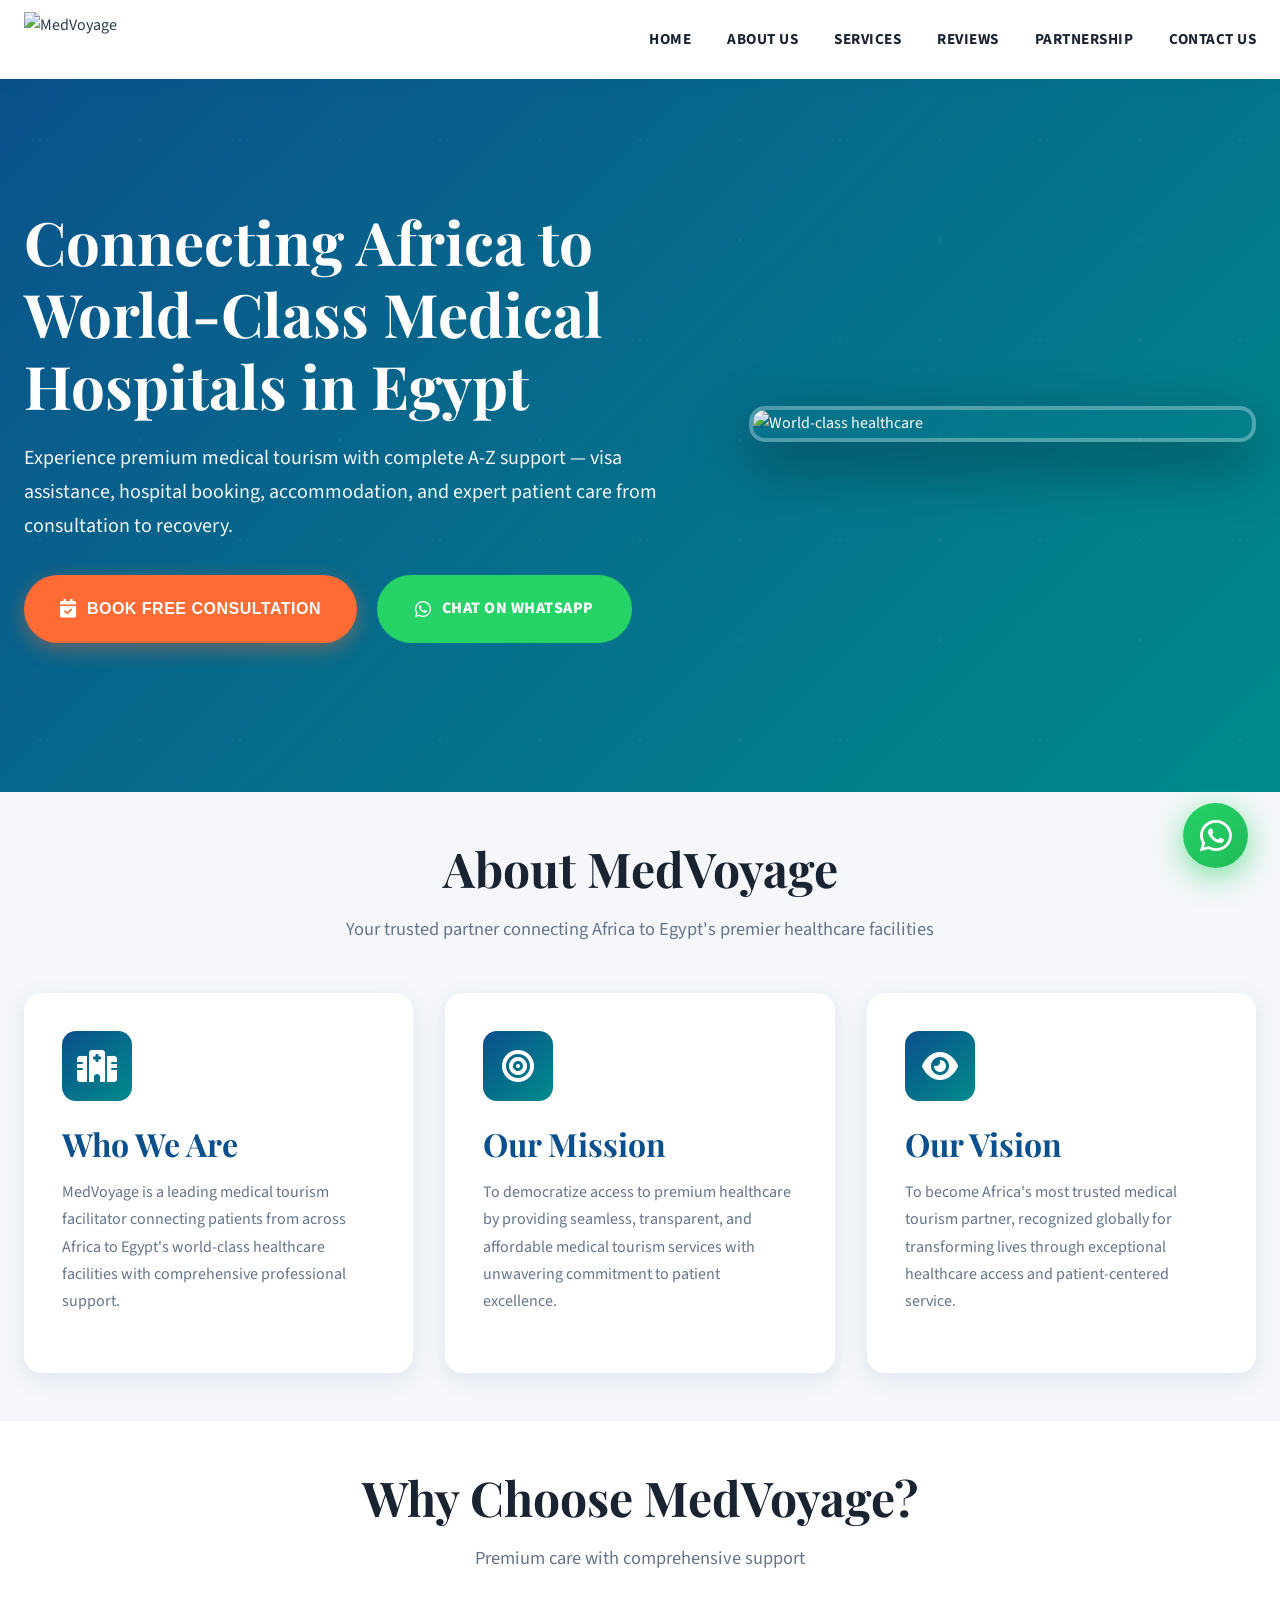
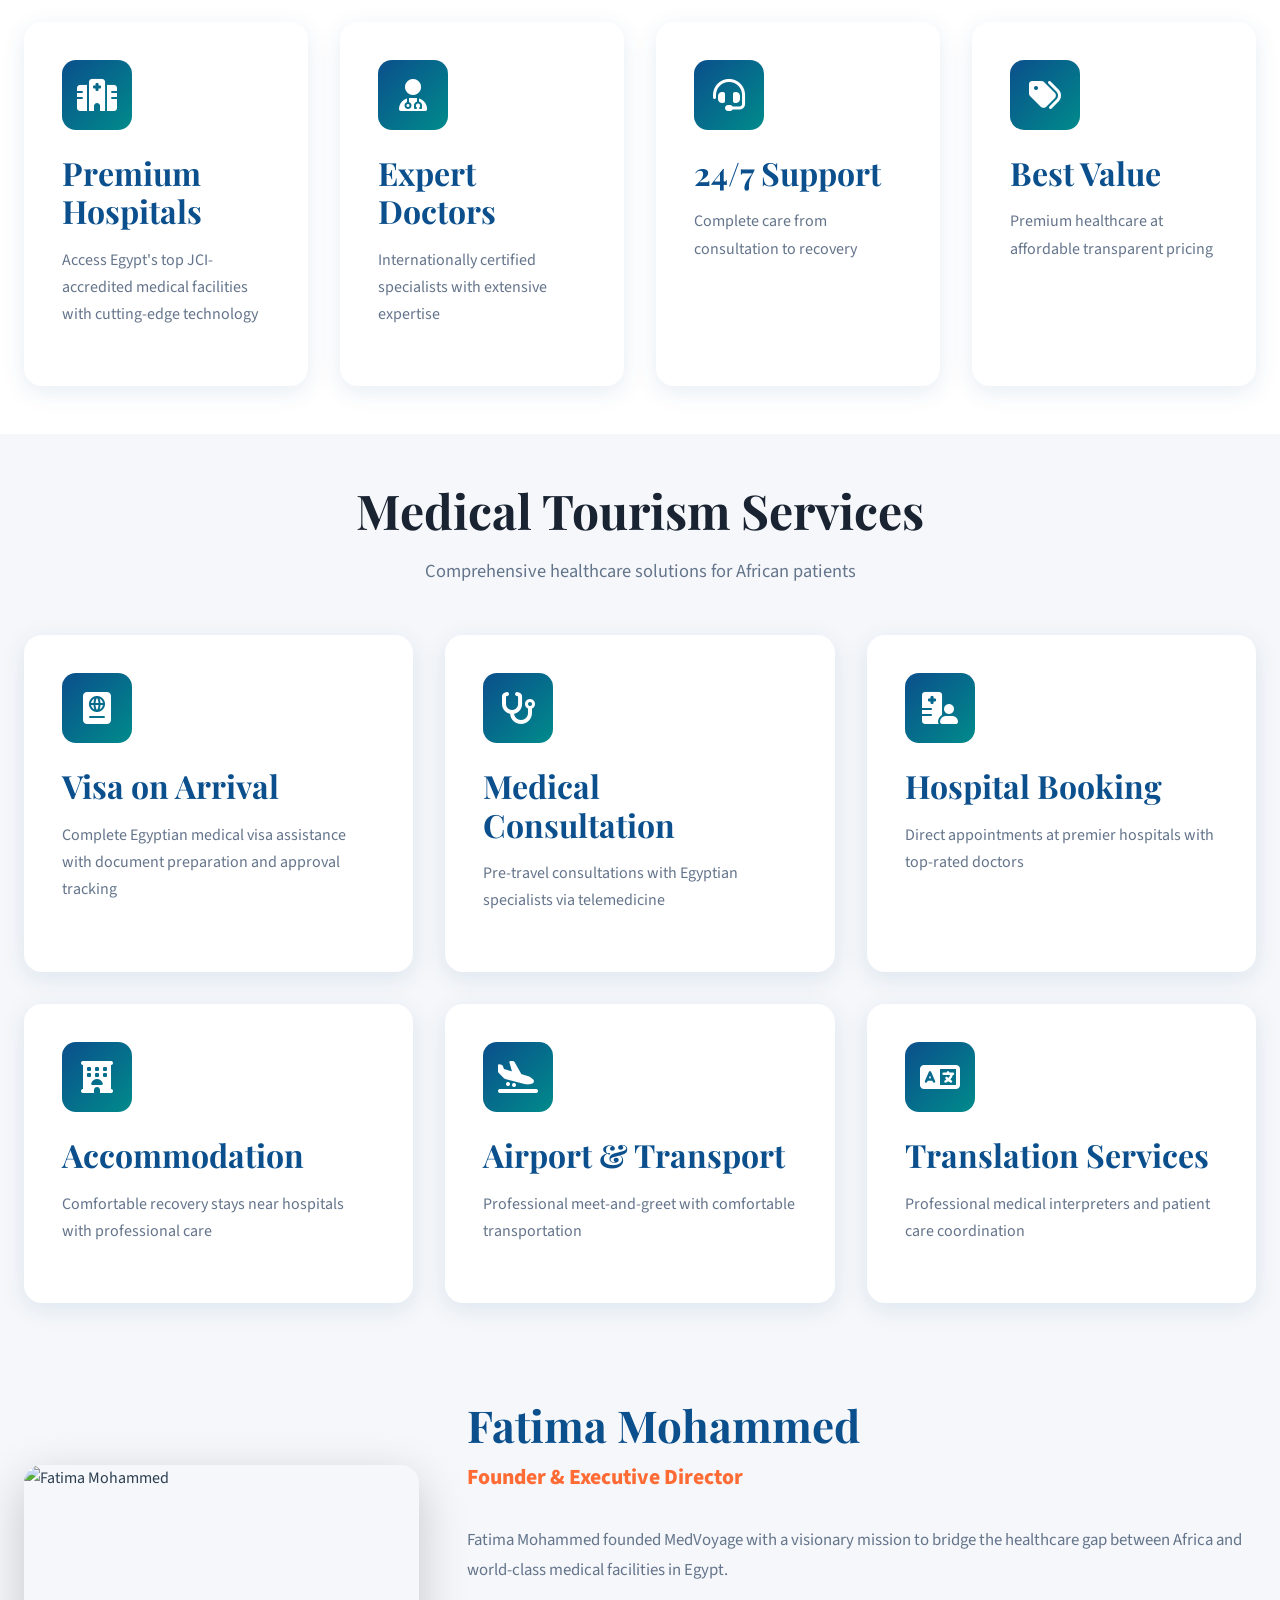
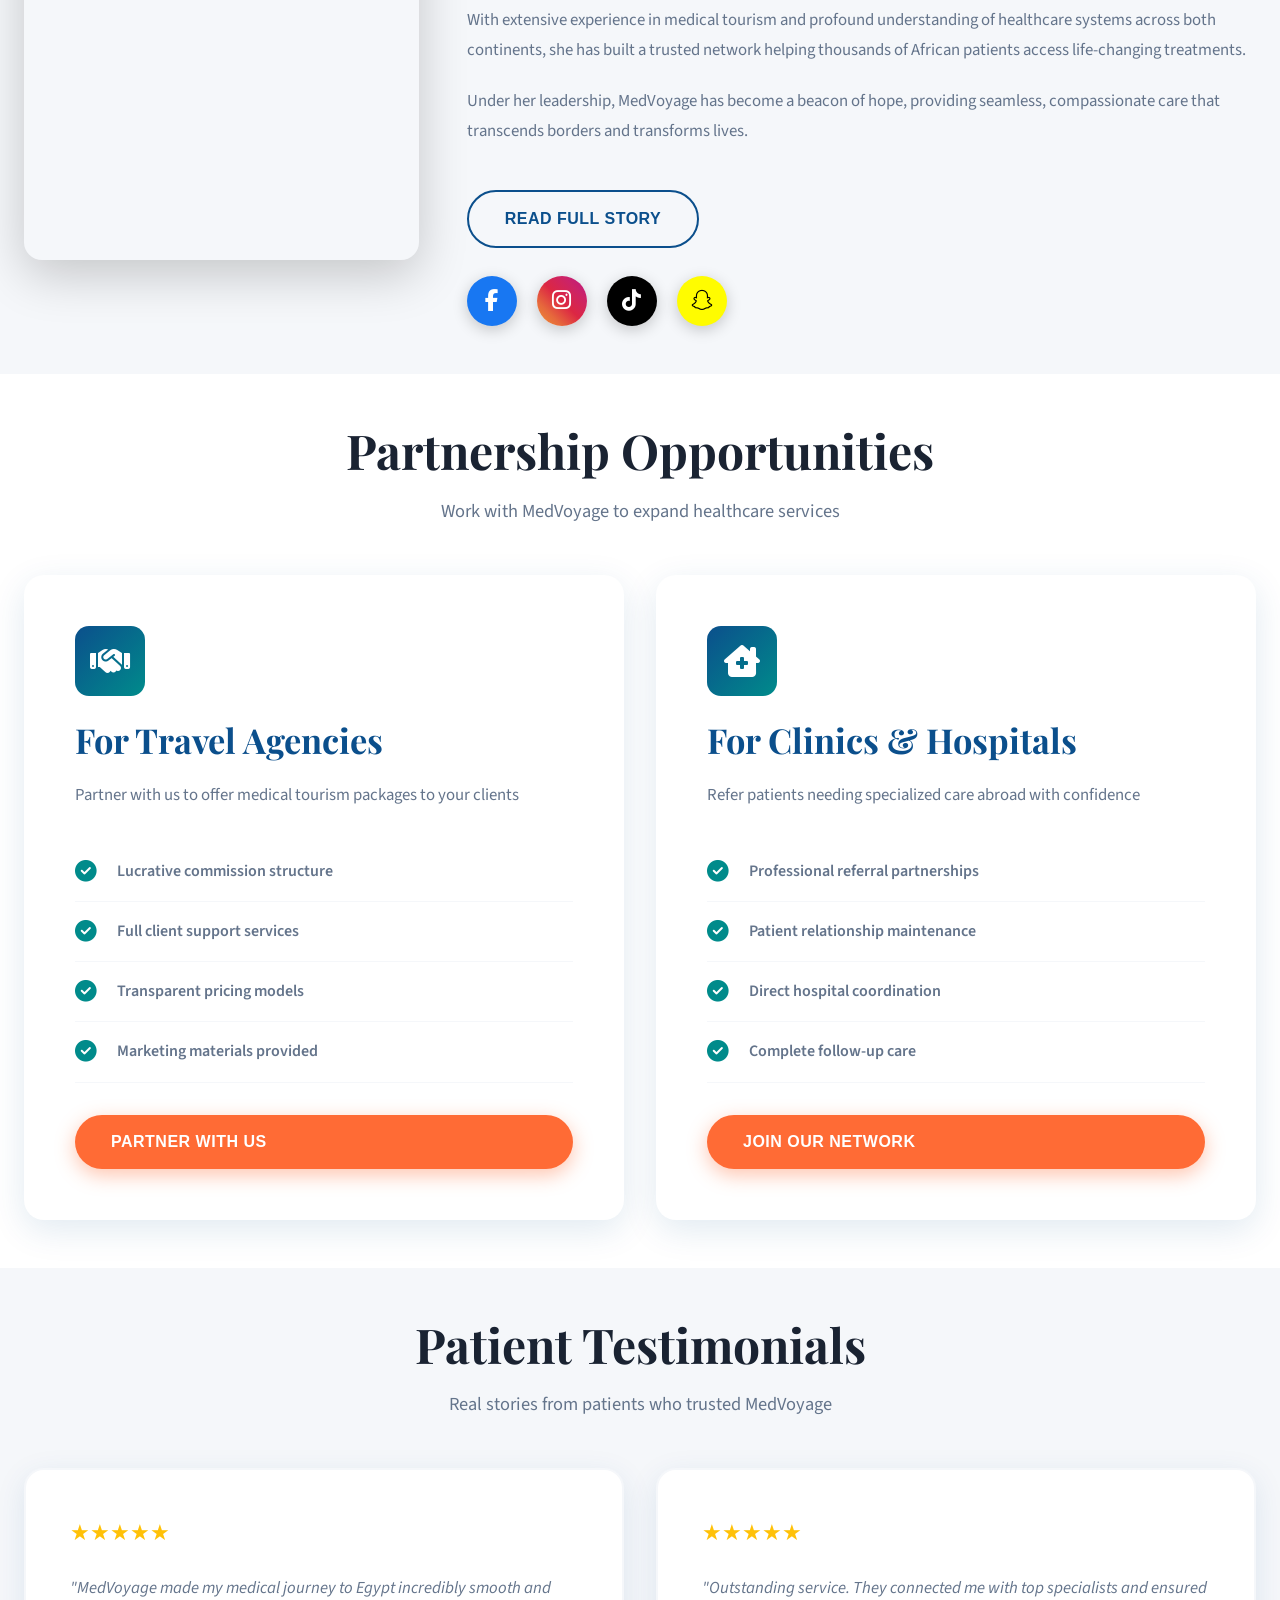
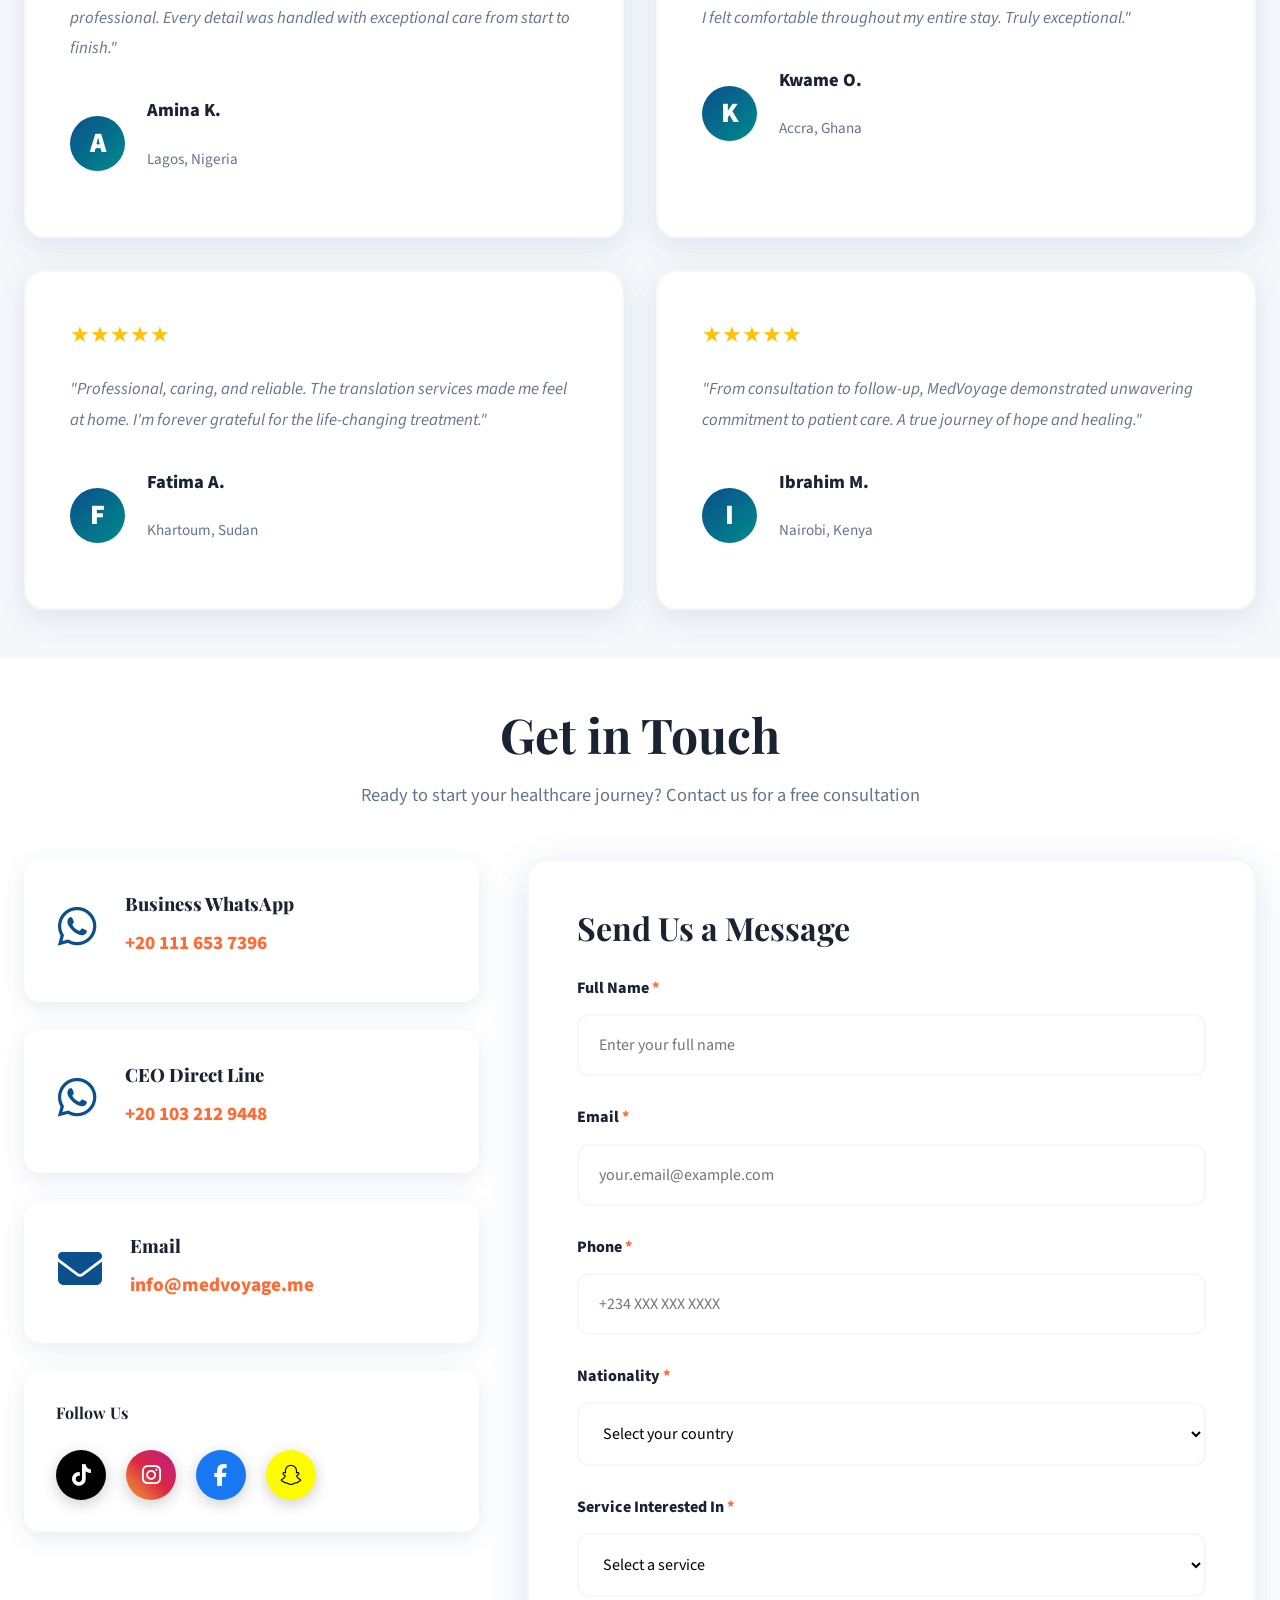
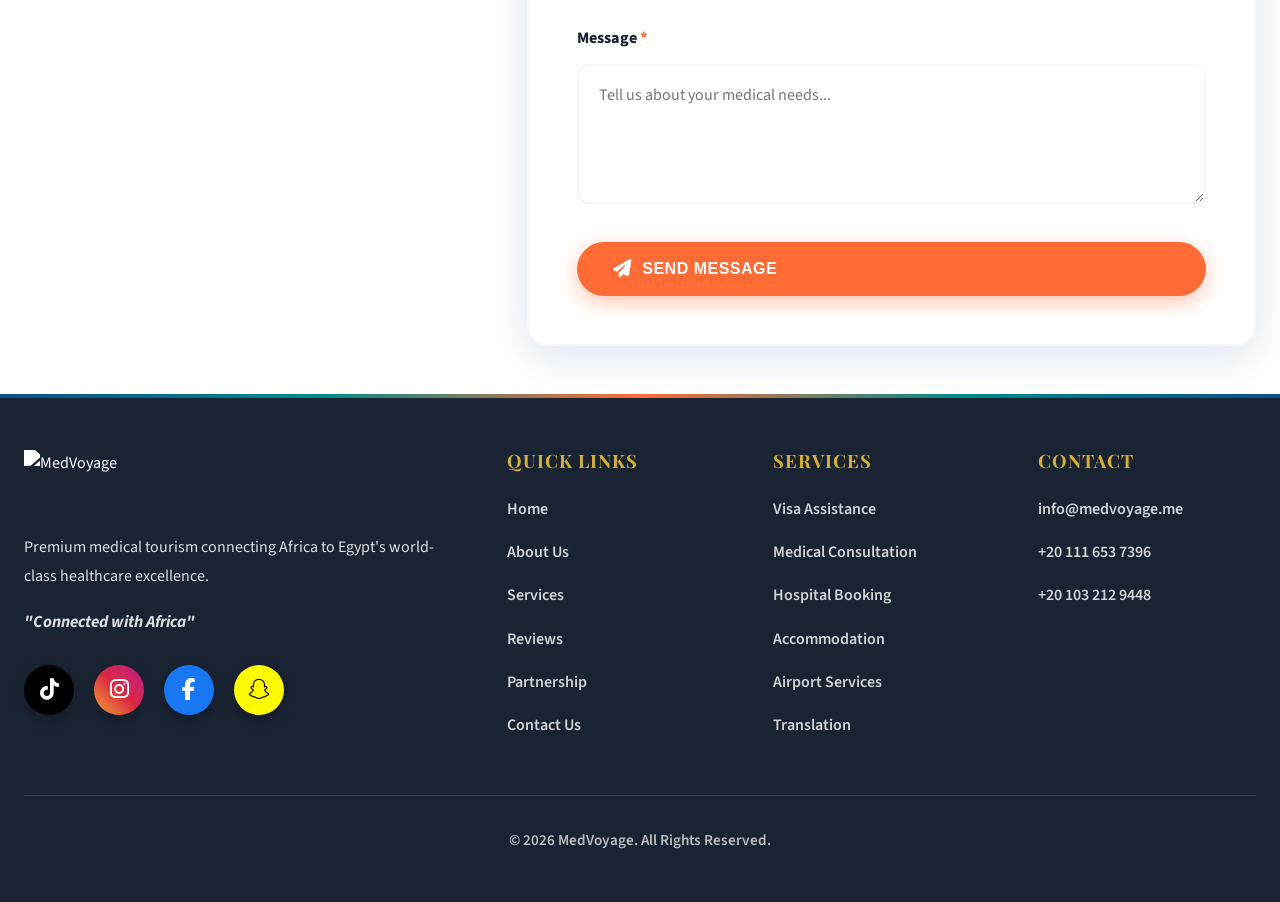
==== index.html @ f75a4139 "Add files via upload" ====
<!DOCTYPE html>
<html lang="en">
<head>
<meta charset="UTF-8">
<meta name="viewport" content="width=device-width, initial-scale=1.0">
<meta name="description" content="MedVoyage - Premium medical tourism connecting Africa to Egypt's world-class hospitals. Complete healthcare solutions.">
<title>MedVoyage - Medical Tourism | Africa to Egypt Healthcare</title>
<link rel="icon" href="images/logo.svg">
<link href="https://fonts.googleapis.com/css2?family=Playfair+Display:wght@700;900&family=Source+Sans+Pro:wght@400;600;700;800&display=swap" rel="stylesheet">
<link rel="stylesheet" href="https://cdnjs.cloudflare.com/ajax/libs/font-awesome/6.5.1/css/all.min.css">
<style>
*{margin:0;padding:0;box-sizing:border-box}
html{scroll-behavior:smooth;font-size:16px;-webkit-font-smoothing:antialiased}
body{font-family:'Source Sans Pro',sans-serif;color:#2C3E50;line-height:1.7;overflow-x:hidden;max-width:100vw}
img{max-width:100%;height:auto;display:block}
a{text-decoration:none;color:inherit}
:root{--blue:#0B4F8C;--teal:#008B8B;--orange:#FF6B35;--dark:#1A2332;--light:#F5F7FA;--white:#FFF;--gold:#D4AF37}
.container{width:100%;max-width:1280px;margin:0 auto;padding:0 1.5rem}
section{padding:3rem 0}
@media(max-width:767px){section{padding:2rem 0}}
h1,h2,h3,h4{font-family:'Playfair Display',serif;font-weight:700;line-height:1.2;color:var(--dark)}
h1{font-size:clamp(2rem,5vw,3.75rem);margin-bottom:1.25rem}
h2{font-size:clamp(1.75rem,4vw,3rem);margin-bottom:1rem}
h3{font-size:clamp(1.35rem,3vw,2rem);margin-bottom:0.875rem}
p{margin-bottom:1.25rem}

.header{position:fixed;top:0;left:0;right:0;background:#FFF;box-shadow:0 2px 15px rgba(11,79,140,0.1);z-index:1000;padding:0.75rem 0}
.nav{display:flex;align-items:center;justify-content:space-between}
.logo-img{height:55px;width:auto;object-fit:contain}
@media(max-width:767px){.logo-img{height:45px}}
.nav-menu{display:none;list-style:none;gap:2.25rem}
@media(min-width:1024px){.nav-menu{display:flex}}
.nav-link{font-weight:700;font-size:0.95rem;color:var(--dark);transition:color 0.3s;cursor:pointer;text-transform:uppercase;letter-spacing:0.5px}
.nav-link:hover{color:var(--blue)}
.menu-toggle{display:block;background:none;border:none;cursor:pointer;padding:0.5rem}
@media(min-width:1024px){.menu-toggle{display:none}}
.menu-toggle span{display:block;width:26px;height:2px;background:var(--dark);margin:5px 0;transition:0.3s}
.menu-toggle.active span:nth-child(1){transform:rotate(45deg) translateY(8px)}
.menu-toggle.active span:nth-child(2){opacity:0}
.menu-toggle.active span:nth-child(3){transform:rotate(-45deg) translateY(-8px)}
.mobile-nav{position:fixed;top:65px;left:0;right:0;background:#FFF;box-shadow:0 8px 30px rgba(0,0,0,0.15);max-height:0;overflow:hidden;transition:max-height 0.4s}
.mobile-nav.active{max-height:500px}
.mobile-nav-links{list-style:none;padding:1.5rem}
.mobile-nav-links li{border-bottom:1px solid var(--light);padding:1.25rem 0}
.mobile-nav-links a{display:block;font-weight:700;font-size:1rem;cursor:pointer;text-transform:uppercase;letter-spacing:0.5px}
@media(min-width:1024px){.mobile-nav{display:none}}

.hero{padding:6.5rem 0 3rem;background:linear-gradient(135deg,var(--blue) 0%,var(--teal) 100%);color:#FFF;position:relative;min-height:88vh;display:flex;align-items:center}
.hero::before{content:'';position:absolute;inset:0;background:url('data:image/svg+xml,<svg width="100" height="100" xmlns="http://www.w3.org/2000/svg"><defs><pattern id="g" width="80" height="80" patternUnits="userSpaceOnUse"><circle cx="40" cy="40" r="1.5" fill="rgba(255,255,255,0.1)"/></pattern></defs><rect width="100" height="100" fill="url(%23g)"/></svg>');opacity:0.4;z-index:1}
.hero-content{position:relative;z-index:2;display:grid;grid-template-columns:1fr;gap:2.5rem;align-items:center}
@media(min-width:1024px){.hero-content{grid-template-columns:1.15fr 0.85fr}}
.hero h1{color:#FFF}
.hero-desc{font-size:1.25rem;margin-bottom:2rem;opacity:0.95;line-height:1.7}
.hero-btns{display:flex;flex-wrap:wrap;gap:1.25rem}
.hero-img{border-radius:16px;overflow:hidden;box-shadow:0 20px 60px rgba(0,0,0,0.4);border:4px solid rgba(255,255,255,0.3)}
.hero-img img{width:100%;height:auto;object-fit:cover;max-height:520px}

.btn{display:inline-flex;align-items:center;gap:0.65rem;padding:1.125rem 2.25rem;font-weight:800;font-size:1rem;border-radius:50px;cursor:pointer;transition:all 0.3s;border:none;text-align:center;text-transform:uppercase;letter-spacing:0.5px}
.btn i{font-size:1.15rem}
.btn-primary{background:var(--orange);color:#FFF;box-shadow:0 6px 20px rgba(255,107,53,0.4)}
.btn-primary:hover{transform:translateY(-3px);box-shadow:0 10px 30px rgba(255,107,53,0.5)}
.btn-secondary{background:rgba(255,255,255,0.25);color:#FFF;border:2px solid rgba(255,255,255,0.8);backdrop-filter:blur(10px)}
.btn-secondary:hover{background:#FFF;color:var(--blue)}
.btn-outline{background:transparent;color:var(--blue);border:2px solid var(--blue)}
.btn-outline:hover{background:var(--blue);color:#FFF}
.btn-whatsapp{background:#25D366;color:#FFF;border:2px solid #25D366}
.btn-whatsapp:hover{background:#20BA5A;transform:translateY(-3px)}

.card{background:#FFF;padding:2.25rem;border-radius:18px;box-shadow:0 6px 25px rgba(11,79,140,0.1);transition:all 0.35s;cursor:pointer;height:100%;border:2px solid transparent}
.card:hover{transform:translateY(-6px);box-shadow:0 15px 45px rgba(11,79,140,0.18);border-color:var(--teal)}
.card-icon{width:70px;height:70px;background:linear-gradient(135deg,var(--blue),var(--teal));color:#FFF;border-radius:14px;display:flex;align-items:center;justify-content:center;font-size:2rem;margin-bottom:1.5rem}
.card h3{color:var(--blue);margin-bottom:1rem}
.card p{color:#64748B;font-size:1rem;line-height:1.7}

.grid{display:grid;gap:2rem}
.grid-2{grid-template-columns:1fr}
.grid-3{grid-template-columns:1fr}
.grid-4{grid-template-columns:1fr}
@media(min-width:640px){.grid-2{grid-template-columns:repeat(2,1fr)}}
@media(min-width:768px){.grid-3{grid-template-columns:repeat(2,1fr)}.grid-4{grid-template-columns:repeat(2,1fr)}}
@media(min-width:1024px){.grid-3{grid-template-columns:repeat(3,1fr)}.grid-4{grid-template-columns:repeat(4,1fr)}}

.section-light{background:var(--light)}
.text-center{text-align:center}
.section-header{text-align:center;margin-bottom:3rem}
.section-header h2{color:var(--dark)}
.section-header p{color:#64748B;font-size:1.15rem;max-width:700px;margin:0 auto}

.founder-section{background:var(--light)}
.founder-grid{display:grid;gap:3rem;align-items:center}
@media(min-width:1024px){.founder-grid{grid-template-columns:1fr 2fr}}
.founder-img-wrap{position:relative;border-radius:18px;overflow:hidden;box-shadow:0 15px 50px rgba(0,0,0,0.2)}
.founder-img-wrap::before{content:'';position:absolute;top:-10px;left:-10px;right:10px;bottom:10px;background:linear-gradient(135deg,var(--blue),var(--teal));border-radius:18px;z-index:-1}
.founder-img{width:100%;height:auto;object-fit:cover;aspect-ratio:1/1;max-width:480px;margin:0 auto;position:relative;z-index:1}
.founder-name{font-size:2.75rem;color:var(--blue);margin-bottom:0.5rem}
.founder-title{color:var(--orange);font-weight:800;font-size:1.35rem;margin-bottom:1.75rem}
.founder-bio{color:#64748B;line-height:1.8;font-size:1.05rem;margin-bottom:1.75rem}
.social-links{display:flex;gap:1.25rem;flex-wrap:wrap;margin-top:1.75rem}
.social-link{width:50px;height:50px;border-radius:50%;display:flex;align-items:center;justify-content:center;color:#FFF;font-size:1.35rem;transition:transform 0.3s;box-shadow:0 4px 15px rgba(0,0,0,0.2)}
.social-link:hover{transform:translateY(-5px)}
.social-facebook{background:#1877F2}
.social-instagram{background:linear-gradient(45deg,#F09433,#E6683C,#DC2743,#CC2366,#BC1888)}
.social-tiktok{background:#000}
.social-snapchat{background:#FFFC00;color:#000}

.partnership-card{background:#FFF;padding:3rem;border-radius:20px;box-shadow:0 10px 35px rgba(11,79,140,0.12);height:100%;border:3px solid transparent;transition:0.3s}
.partnership-card:hover{border-color:var(--teal)}
.partnership-card .card-icon{margin-bottom:1.5rem}
.partnership-card h3{color:var(--blue);font-size:2.15rem;margin-bottom:1.25rem}
.partnership-card p{color:#64748B;margin-bottom:2rem;font-size:1.05rem}
.partnership-card ul{list-style:none;margin:2rem 0}
.partnership-card li{padding:1rem 0;display:flex;align-items:center;gap:1.25rem;color:#64748B;font-weight:600;font-size:1rem;border-bottom:1px solid var(--light)}
.partnership-card li i{color:var(--teal);font-size:1.35rem;flex-shrink:0}

.testimonial-card{background:#FFF;padding:2.75rem;border-radius:20px;box-shadow:0 8px 30px rgba(11,79,140,0.1);height:100%;border:2px solid var(--light);transition:0.3s}
.testimonial-card:hover{border-color:var(--teal)}
.stars{color:#FFC107;font-size:1.4rem;margin-bottom:1.25rem}
.testimonial-text{color:#64748B;font-style:italic;line-height:1.8;margin-bottom:2rem;font-size:1.05rem}
.testimonial-author{display:flex;align-items:center;gap:1.35rem}
.author-avatar{width:55px;height:55px;background:linear-gradient(135deg,var(--blue),var(--teal));color:#FFF;border-radius:50%;display:flex;align-items:center;justify-content:center;font-size:1.75rem;font-weight:900;flex-shrink:0}
.author-name{font-weight:800;color:var(--dark);font-size:1.15rem}
.author-location{color:#64748B;font-size:0.95rem}

.contact-grid{display:grid;gap:3rem}
@media(min-width:1024px){.contact-grid{grid-template-columns:1fr 1.6fr}}
.contact-item{display:flex;gap:1.75rem;padding:2rem;background:#FFF;border-radius:16px;box-shadow:0 6px 25px rgba(11,79,140,0.1);margin-bottom:1.75rem;border:2px solid transparent;transition:0.3s}
.contact-item:hover{border-color:var(--teal)}
.contact-icon{font-size:2.75rem;color:var(--blue);flex-shrink:0}
.contact-details h4{font-weight:800;color:var(--dark);margin-bottom:0.75rem;font-size:1.15rem}
.contact-details a{color:var(--orange);font-weight:800;font-size:1.2rem;transition:color 0.3s}
.contact-details a:hover{color:var(--teal)}
.contact-form-card{background:#FFF;padding:3rem;border-radius:20px;box-shadow:0 10px 40px rgba(11,79,140,0.15);border:2px solid var(--light)}
.form-group{margin-bottom:1.75rem}
.form-label{display:block;font-weight:800;margin-bottom:0.75rem;color:var(--dark);font-size:1rem}
.form-label.required::after{content:' *';color:var(--orange)}
.form-input,.form-select,.form-textarea{width:100%;padding:1.125rem 1.25rem;border:2px solid var(--light);border-radius:12px;font-family:'Source Sans Pro',sans-serif;font-size:1rem;transition:border-color 0.3s;background:#FFF}
.form-input:focus,.form-select:focus,.form-textarea:focus{outline:none;border-color:var(--blue)}
.form-textarea{resize:vertical;min-height:140px}
.form-success{background:var(--teal);color:#FFF;padding:1.5rem;border-radius:12px;margin-bottom:1.75rem;display:none;font-weight:700;text-align:center;font-size:1.05rem}
.form-success.active{display:block;animation:slideDown 0.4s ease}
@keyframes slideDown{from{opacity:0;transform:translateY(-15px)}to{opacity:1;transform:translateY(0)}}

.footer{background:var(--dark);color:#FFF;padding:3.5rem 0 1.75rem;position:relative}
.footer::before{content:'';position:absolute;top:0;left:0;right:0;height:4px;background:linear-gradient(90deg,var(--blue),var(--teal),var(--orange),var(--teal),var(--blue))}
.footer-grid{display:grid;gap:3rem;margin-bottom:2.5rem}
@media(min-width:768px){.footer-grid{grid-template-columns:repeat(2,1fr)}}
@media(min-width:1024px){.footer-grid{grid-template-columns:2fr 1fr 1fr 1fr}}
.footer-logo{height:55px;margin-bottom:1.75rem;filter:brightness(0) invert(1)}
.footer-section p{color:rgba(255,255,255,0.85);margin-bottom:1rem;line-height:1.8}
.footer h4{color:var(--gold);margin-bottom:1.5rem;font-size:1.15rem;text-transform:uppercase;letter-spacing:1px}
.footer-links{list-style:none}
.footer-links li{margin-bottom:1rem}
.footer-links a{color:rgba(255,255,255,0.8);transition:color 0.3s;cursor:pointer;font-weight:600}
.footer-links a:hover{color:var(--gold);padding-left:6px}
.footer-tagline{color:var(--orange);font-style:italic;font-weight:700;font-size:1.05rem;margin-top:1rem}
.footer-bottom{border-top:1px solid rgba(255,255,255,0.15);padding-top:2rem;text-align:center;color:rgba(255,255,255,0.7);font-size:0.95rem;font-weight:600}

.whatsapp-float{position:fixed;bottom:2rem;right:2rem;width:65px;height:65px;background:linear-gradient(135deg,#25D366,#20BA5A);color:#FFF;border-radius:50%;display:flex;align-items:center;justify-content:center;font-size:2.25rem;box-shadow:0 8px 30px rgba(37,211,102,0.6);z-index:999;animation:pulse 2.5s infinite;transition:transform 0.3s}
@keyframes pulse{0%,100%{transform:scale(1)}50%{transform:scale(1.08)}}
.whatsapp-float:hover{transform:scale(1.15)}
</style>
</head>
<body>

<header class="header">
<nav class="nav container">
<img src="images/logo.svg" alt="MedVoyage" class="logo-img">
<ul class="nav-menu">
<li><a class="nav-link" data-scroll="hero">Home</a></li>
<li><a class="nav-link" data-scroll="about">About Us</a></li>
<li><a class="nav-link" data-scroll="services">Services</a></li>
<li><a class="nav-link" data-scroll="reviews">Reviews</a></li>
<li><a class="nav-link" data-scroll="partnership">Partnership</a></li>
<li><a class="nav-link" data-scroll="contact">Contact Us</a></li>
</ul>
<button class="menu-toggle" id="menuToggle">
<span></span><span></span><span></span>
</button>
</nav>
<div class="mobile-nav" id="mobileNav">
<ul class="mobile-nav-links">
<li><a data-scroll="hero">Home</a></li>
<li><a data-scroll="about">About Us</a></li>
<li><a data-scroll="services">Services</a></li>
<li><a data-scroll="reviews">Reviews</a></li>
<li><a data-scroll="partnership">Partnership</a></li>
<li><a data-scroll="contact">Contact Us</a></li>
</ul>
</div>
</header>

<section class="hero" id="hero">
<div class="container">
<div class="hero-content">
<div>
<h1>Connecting Africa to World-Class Medical Hospitals in Egypt</h1>
<p class="hero-desc">Experience premium medical tourism with complete A-Z support — visa assistance, hospital booking, accommodation, and expert patient care from consultation to recovery.</p>
<div class="hero-btns">
<button class="btn btn-primary" data-scroll="contact">
<i class="fas fa-calendar-check"></i> Book Free Consultation
</button>
<a href="https://wa.me/201032129448" target="_blank" class="btn btn-whatsapp">
<i class="fab fa-whatsapp"></i> Chat on WhatsApp
</a>
</div>
</div>
<div class="hero-img">
<img src="images/hero.jpg" alt="World-class healthcare" loading="eager">
</div>
</div>
</div>
</section>

<section id="about" class="section-light">
<div class="container">
<div class="section-header">
<h2>About MedVoyage</h2>
<p>Your trusted partner connecting Africa to Egypt's premier healthcare facilities</p>
</div>
<div class="grid grid-3">
<div class="card">
<div class="card-icon"><i class="fas fa-hospital-alt"></i></div>
<h3>Who We Are</h3>
<p>MedVoyage is a leading medical tourism facilitator connecting patients from across Africa to Egypt's world-class healthcare facilities with comprehensive professional support.</p>
</div>
<div class="card">
<div class="card-icon"><i class="fas fa-bullseye"></i></div>
<h3>Our Mission</h3>
<p>To democratize access to premium healthcare by providing seamless, transparent, and affordable medical tourism services with unwavering commitment to patient excellence.</p>
</div>
<div class="card">
<div class="card-icon"><i class="fas fa-eye"></i></div>
<h3>Our Vision</h3>
<p>To become Africa's most trusted medical tourism partner, recognized globally for transforming lives through exceptional healthcare access and patient-centered service.</p>
</div>
</div>
</div>
</section>

<section>
<div class="container">
<div class="section-header">
<h2>Why Choose MedVoyage?</h2>
<p>Premium care with comprehensive support</p>
</div>
<div class="grid grid-4">
<div class="card" data-scroll="services">
<div class="card-icon"><i class="fas fa-hospital"></i></div>
<h3>Premium Hospitals</h3>
<p>Access Egypt's top JCI-accredited medical facilities with cutting-edge technology</p>
</div>
<div class="card" data-scroll="services">
<div class="card-icon"><i class="fas fa-user-md"></i></div>
<h3>Expert Doctors</h3>
<p>Internationally certified specialists with extensive expertise</p>
</div>
<div class="card" data-scroll="contact">
<div class="card-icon"><i class="fas fa-headset"></i></div>
<h3>24/7 Support</h3>
<p>Complete care from consultation to recovery</p>
</div>
<div class="card" data-scroll="contact">
<div class="card-icon"><i class="fas fa-tags"></i></div>
<h3>Best Value</h3>
<p>Premium healthcare at affordable transparent pricing</p>
</div>
</div>
</div>
</section>

<section id="services" class="section-light">
<div class="container">
<div class="section-header">
<h2>Medical Tourism Services</h2>
<p>Comprehensive healthcare solutions for African patients</p>
</div>
<div class="grid grid-3">
<div class="card" data-scroll="contact">
<div class="card-icon"><i class="fas fa-passport"></i></div>
<h3>Visa on Arrival</h3>
<p>Complete Egyptian medical visa assistance with document preparation and approval tracking</p>
</div>
<div class="card" data-scroll="contact">
<div class="card-icon"><i class="fas fa-stethoscope"></i></div>
<h3>Medical Consultation</h3>
<p>Pre-travel consultations with Egyptian specialists via telemedicine</p>
</div>
<div class="card" data-scroll="contact">
<div class="card-icon"><i class="fas fa-hospital-user"></i></div>
<h3>Hospital Booking</h3>
<p>Direct appointments at premier hospitals with top-rated doctors</p>
</div>
<div class="card" data-scroll="contact">
<div class="card-icon"><i class="fas fa-hotel"></i></div>
<h3>Accommodation</h3>
<p>Comfortable recovery stays near hospitals with professional care</p>
</div>
<div class="card" data-scroll="contact">
<div class="card-icon"><i class="fas fa-plane-arrival"></i></div>
<h3>Airport & Transport</h3>
<p>Professional meet-and-greet with comfortable transportation</p>
</div>
<div class="card" data-scroll="contact">
<div class="card-icon"><i class="fas fa-language"></i></div>
<h3>Translation Services</h3>
<p>Professional medical interpreters and patient care coordination</p>
</div>
</div>
</div>
</section>

<section class="founder-section">
<div class="container">
<div class="founder-grid">
<div class="founder-img-wrap">
<img src="images/founder.jpg" alt="Fatima Mohammed" class="founder-img" loading="lazy">
</div>
<div>
<h2 class="founder-name">Fatima Mohammed</h2>
<p class="founder-title">Founder & Executive Director</p>
<div class="founder-bio">
<p>Fatima Mohammed founded MedVoyage with a visionary mission to bridge the healthcare gap between Africa and world-class medical facilities in Egypt.</p>
<p>With extensive experience in medical tourism and profound understanding of healthcare systems across both continents, she has built a trusted network helping thousands of African patients access life-changing treatments.</p>
<p>Under her leadership, MedVoyage has become a beacon of hope, providing seamless, compassionate care that transcends borders and transforms lives.</p>
</div>
<button class="btn btn-outline" data-scroll="about" style="margin-top:1rem">Read Full Story</button>
<div class="social-links">
<a href="https://www.facebook.com/fatima.muhammadjidda.37" target="_blank" class="social-link social-facebook" aria-label="Facebook">
<i class="fab fa-facebook-f"></i>
</a>
<a href="https://www.instagram.com/Fatima_m_jidda" target="_blank" class="social-link social-instagram" aria-label="Instagram">
<i class="fab fa-instagram"></i>
</a>
<a href="https://www.tiktok.com/@Fatima_m_jidda" target="_blank" class="social-link social-tiktok" aria-label="TikTok">
<i class="fab fa-tiktok"></i>
</a>
<a href="https://www.snapchat.com/add/fatima_mjidda" target="_blank" class="social-link social-snapchat" aria-label="Snapchat">
<i class="fab fa-snapchat-ghost"></i>
</a>
</div>
</div>
</div>
</div>
</section>

<section id="partnership">
<div class="container">
<div class="section-header">
<h2>Partnership Opportunities</h2>
<p>Work with MedVoyage to expand healthcare services</p>
</div>
<div class="grid grid-2">
<div class="partnership-card">
<div class="card-icon"><i class="fas fa-handshake"></i></div>
<h3>For Travel Agencies</h3>
<p>Partner with us to offer medical tourism packages to your clients</p>
<ul>
<li><i class="fas fa-check-circle"></i> Lucrative commission structure</li>
<li><i class="fas fa-check-circle"></i> Full client support services</li>
<li><i class="fas fa-check-circle"></i> Transparent pricing models</li>
<li><i class="fas fa-check-circle"></i> Marketing materials provided</li>
</ul>
<button class="btn btn-primary" data-scroll="contact" style="width:100%">Partner With Us</button>
</div>
<div class="partnership-card">
<div class="card-icon"><i class="fas fa-clinic-medical"></i></div>
<h3>For Clinics & Hospitals</h3>
<p>Refer patients needing specialized care abroad with confidence</p>
<ul>
<li><i class="fas fa-check-circle"></i> Professional referral partnerships</li>
<li><i class="fas fa-check-circle"></i> Patient relationship maintenance</li>
<li><i class="fas fa-check-circle"></i> Direct hospital coordination</li>
<li><i class="fas fa-check-circle"></i> Complete follow-up care</li>
</ul>
<button class="btn btn-primary" data-scroll="contact" style="width:100%">Join Our Network</button>
</div>
</div>
</div>
</section>

<section id="reviews" class="section-light">
<div class="container">
<div class="section-header">
<h2>Patient Testimonials</h2>
<p>Real stories from patients who trusted MedVoyage</p>
</div>
<div class="grid grid-2">
<div class="testimonial-card">
<div class="stars">★★★★★</div>
<p class="testimonial-text">"MedVoyage made my medical journey to Egypt incredibly smooth and professional. Every detail was handled with exceptional care from start to finish."</p>
<div class="testimonial-author">
<div class="author-avatar">A</div>
<div>
<p class="author-name">Amina K.</p>
<p class="author-location">Lagos, Nigeria</p>
</div>
</div>
</div>
<div class="testimonial-card">
<div class="stars">★★★★★</div>
<p class="testimonial-text">"Outstanding service. They connected me with top specialists and ensured I felt comfortable throughout my entire stay. Truly exceptional."</p>
<div class="testimonial-author">
<div class="author-avatar">K</div>
<div>
<p class="author-name">Kwame O.</p>
<p class="author-location">Accra, Ghana</p>
</div>
</div>
</div>
<div class="testimonial-card">
<div class="stars">★★★★★</div>
<p class="testimonial-text">"Professional, caring, and reliable. The translation services made me feel at home. I'm forever grateful for the life-changing treatment."</p>
<div class="testimonial-author">
<div class="author-avatar">F</div>
<div>
<p class="author-name">Fatima A.</p>
<p class="author-location">Khartoum, Sudan</p>
</div>
</div>
</div>
<div class="testimonial-card">
<div class="stars">★★★★★</div>
<p class="testimonial-text">"From consultation to follow-up, MedVoyage demonstrated unwavering commitment to patient care. A true journey of hope and healing."</p>
<div class="testimonial-author">
<div class="author-avatar">I</div>
<div>
<p class="author-name">Ibrahim M.</p>
<p class="author-location">Nairobi, Kenya</p>
</div>
</div>
</div>
</div>
</div>
</section>

<section id="contact">
<div class="container">
<div class="section-header">
<h2>Get in Touch</h2>
<p>Ready to start your healthcare journey? Contact us for a free consultation</p>
</div>
<div class="contact-grid">
<div>
<div class="contact-item">
<div class="contact-icon"><i class="fab fa-whatsapp"></i></div>
<div class="contact-details">
<h4>Business WhatsApp</h4>
<a href="https://wa.me/201116537396" target="_blank">+20 111 653 7396</a>
</div>
</div>
<div class="contact-item">
<div class="contact-icon"><i class="fab fa-whatsapp"></i></div>
<div class="contact-details">
<h4>CEO Direct Line</h4>
<a href="https://wa.me/201032129448" target="_blank">+20 103 212 9448</a>
</div>
</div>
<div class="contact-item">
<div class="contact-icon"><i class="fas fa-envelope"></i></div>
<div class="contact-details">
<h4>Email</h4>
<a href="mailto:info@medvoyage.me">info@medvoyage.me</a>
</div>
</div>
<div style="background:#FFF;padding:2rem;border-radius:16px;box-shadow:0 6px 25px rgba(11,79,140,0.1)">
<h4 style="margin-bottom:1.5rem;color:var(--dark)">Follow Us</h4>
<div class="social-links">
<a href="https://www.tiktok.com/@medv.oyage" target="_blank" class="social-link social-tiktok">
<i class="fab fa-tiktok"></i>
</a>
<a href="https://www.instagram.com/medv.oyage" target="_blank" class="social-link social-instagram">
<i class="fab fa-instagram"></i>
</a>
<a href="https://www.facebook.com/share/1Tbh3cbF2r/" target="_blank" class="social-link social-facebook">
<i class="fab fa-facebook-f"></i>
</a>
<a href="https://www.snapchat.com/add/medvoyage" target="_blank" class="social-link social-snapchat">
<i class="fab fa-snapchat-ghost"></i>
</a>
</div>
</div>
</div>
<div class="contact-form-card">
<h3 style="margin-bottom:1.75rem;color:var(--dark)">Send Us a Message</h3>
<div class="form-success" id="formSuccess">
<i class="fas fa-check-circle"></i> Thank you! Your message has been sent successfully. We'll contact you within 24 hours.
</div>
<form id="contactForm">
<div class="form-group">
<label class="form-label required">Full Name</label>
<input type="text" class="form-input" name="name" required placeholder="Enter your full name">
</div>
<div class="form-group">
<label class="form-label required">Email</label>
<input type="email" class="form-input" name="email" required placeholder="your.email@example.com">
</div>
<div class="form-group">
<label class="form-label required">Phone</label>
<input type="tel" class="form-input" name="phone" required placeholder="+234 XXX XXX XXXX">
</div>
<div class="form-group">
<label class="form-label required">Nationality</label>
<select class="form-select" name="nationality" required>
<option value="">Select your country</option>
<option>Nigeria</option>
<option>Ghana</option>
<option>Kenya</option>
<option>Sudan</option>
<option>Tanzania</option>
<option>Uganda</option>
<option>Ethiopia</option>
<option>South Africa</option>
<option>Other</option>
</select>
</div>
<div class="form-group">
<label class="form-label required">Service Interested In</label>
<select class="form-select" name="service" required>
<option value="">Select a service</option>
<option>Visa Assistance</option>
<option>Medical Consultation</option>
<option>Hospital Booking</option>
<option>Accommodation</option>
<option>Airport & Transport</option>
<option>Complete Package</option>
<option>General Inquiry</option>
</select>
</div>
<div class="form-group">
<label class="form-label required">Message</label>
<textarea class="form-textarea" name="message" required placeholder="Tell us about your medical needs..."></textarea>
</div>
<button type="submit" class="btn btn-primary" style="width:100%">
<i class="fas fa-paper-plane"></i> Send Message
</button>
</form>
</div>
</div>
</div>
</section>

<footer class="footer">
<div class="container">
<div class="footer-grid">
<div class="footer-section">
<img src="images/logo.svg" alt="MedVoyage" class="footer-logo">
<p>Premium medical tourism connecting Africa to Egypt's world-class healthcare excellence.</p>
<p class="footer-tagline">"Connected with Africa"</p>
<div class="social-links">
<a href="https://www.tiktok.com/@medv.oyage" target="_blank" class="social-link social-tiktok">
<i class="fab fa-tiktok"></i>
</a>
<a href="https://www.instagram.com/medv.oyage" target="_blank" class="social-link social-instagram">
<i class="fab fa-instagram"></i>
</a>
<a href="https://www.facebook.com/share/1Tbh3cbF2r/" target="_blank" class="social-link social-facebook">
<i class="fab fa-facebook-f"></i>
</a>
<a href="https://www.snapchat.com/add/medvoyage" target="_blank" class="social-link social-snapchat">
<i class="fab fa-snapchat-ghost"></i>
</a>
</div>
</div>
<div class="footer-section">
<h4>Quick Links</h4>
<ul class="footer-links">
<li><a data-scroll="hero">Home</a></li>
<li><a data-scroll="about">About Us</a></li>
<li><a data-scroll="services">Services</a></li>
<li><a data-scroll="reviews">Reviews</a></li>
<li><a data-scroll="partnership">Partnership</a></li>
<li><a data-scroll="contact">Contact Us</a></li>
</ul>
</div>
<div class="footer-section">
<h4>Services</h4>
<ul class="footer-links">
<li><a data-scroll="services">Visa Assistance</a></li>
<li><a data-scroll="services">Medical Consultation</a></li>
<li><a data-scroll="services">Hospital Booking</a></li>
<li><a data-scroll="services">Accommodation</a></li>
<li><a data-scroll="services">Airport Services</a></li>
<li><a data-scroll="services">Translation</a></li>
</ul>
</div>
<div class="footer-section">
<h4>Contact</h4>
<ul class="footer-links">
<li><a href="mailto:info@medvoyage.me">info@medvoyage.me</a></li>
<li><a href="https://wa.me/201116537396" target="_blank">+20 111 653 7396</a></li>
<li><a href="https://wa.me/201032129448" target="_blank">+20 103 212 9448</a></li>
</ul>
</div>
</div>
<div class="footer-bottom">
<p>&copy; 2026 MedVoyage. All Rights Reserved.</p>
</div>
</div>
</footer>

<a href="https://wa.me/201032129448" target="_blank" class="whatsapp-float" aria-label="WhatsApp">
<i class="fab fa-whatsapp"></i>
</a>

<script>
function scrollToSection(id){
const el=document.getElementById(id);
if(el){
const offset=70;
const pos=el.getBoundingClientRect().top;
const offsetPos=pos+window.pageYOffset-offset;
window.scrollTo({top:offsetPos,behavior:'smooth'});
document.getElementById('mobileNav').classList.remove('active');
document.getElementById('menuToggle').classList.remove('active');
}
}

document.querySelectorAll('[data-scroll]').forEach(el=>{
el.addEventListener('click',function(e){
e.preventDefault();
scrollToSection(this.getAttribute('data-scroll'));
});
});

const toggle=document.getElementById('menuToggle');
const mobileNav=document.getElementById('mobileNav');
toggle.addEventListener('click',()=>{
toggle.classList.toggle('active');
mobileNav.classList.toggle('active');
});

const form=document.getElementById('contactForm');
const success=document.getElementById('formSuccess');
form.addEventListener('submit',function(e){
e.preventDefault();
success.classList.add('active');
form.reset();
setTimeout(()=>{
success.classList.remove('active');
scrollToSection('hero');
},4000);
});

document.querySelectorAll('.card[data-scroll]').forEach(card=>{
card.addEventListener('click',function(){
scrollToSection(this.getAttribute('data-scroll'));
});
});

console.log('✓ MedVoyage website loaded');
</script>
</body>
</html>
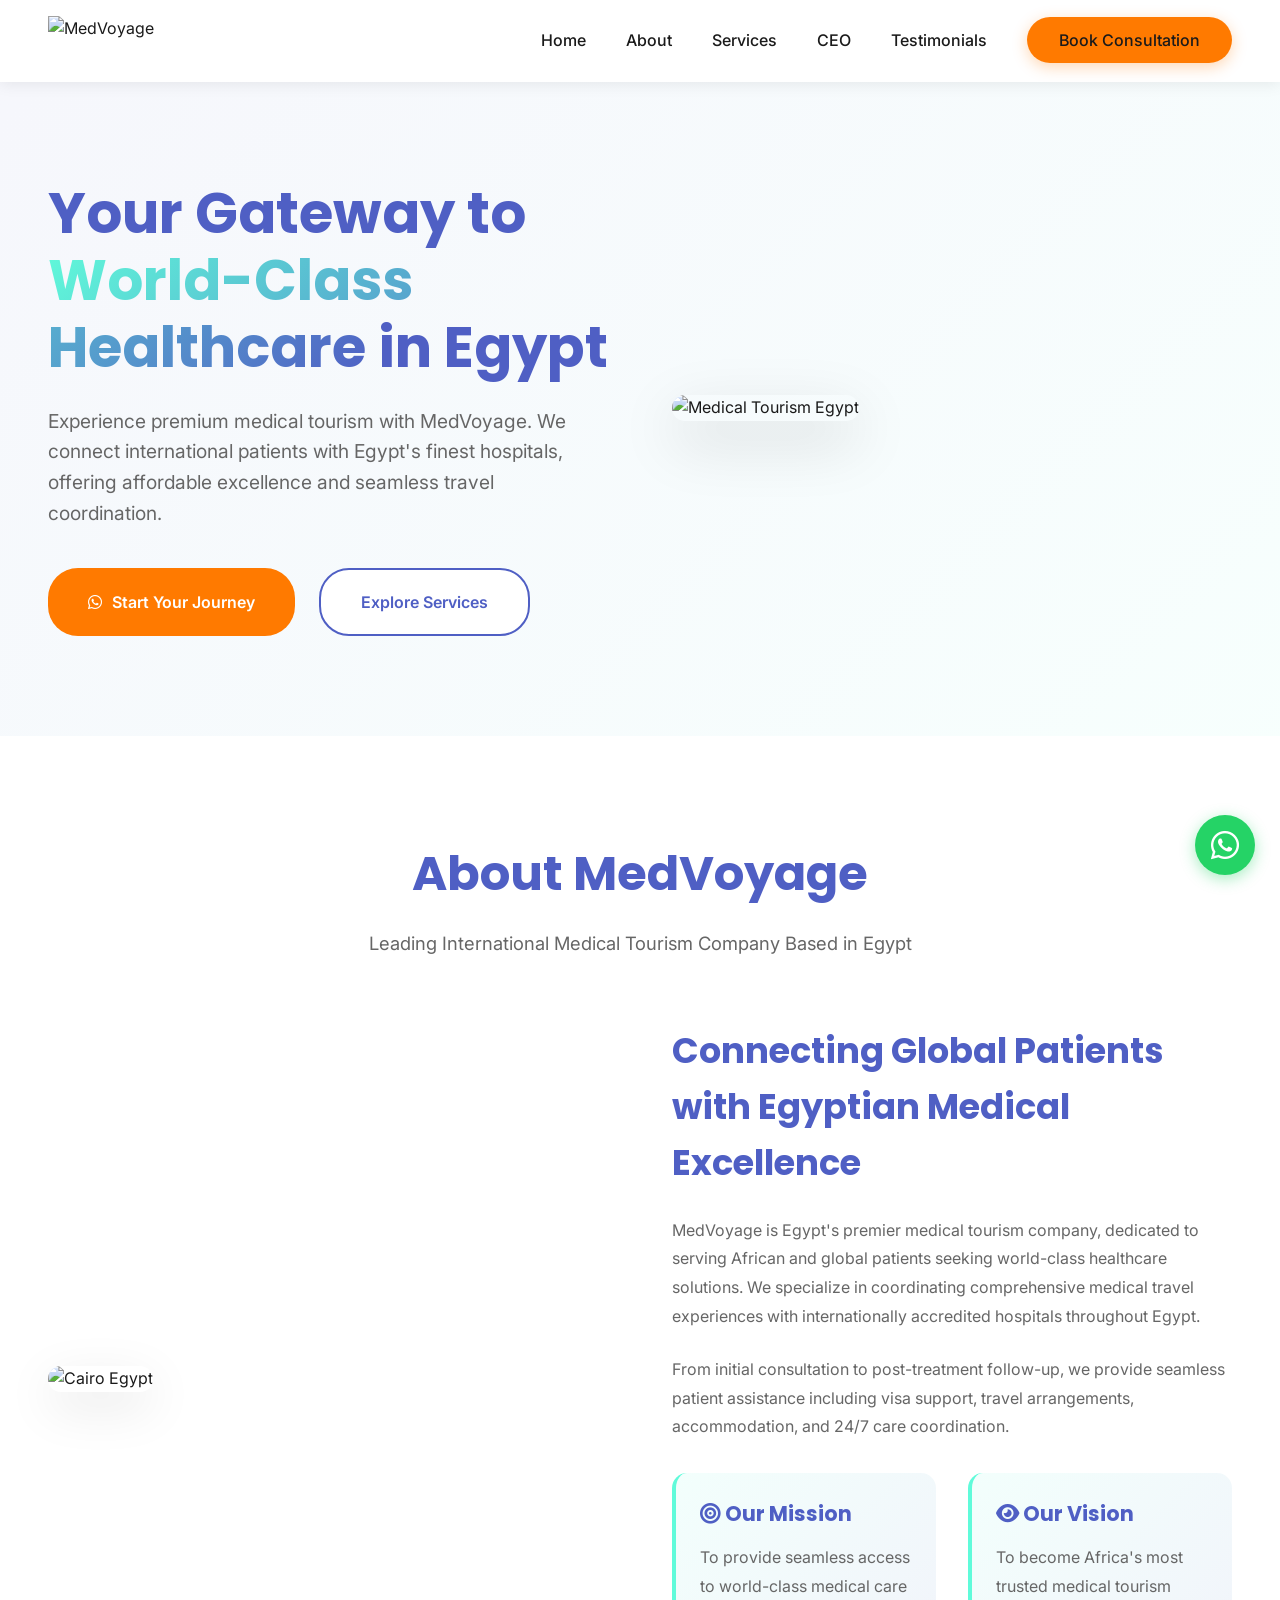
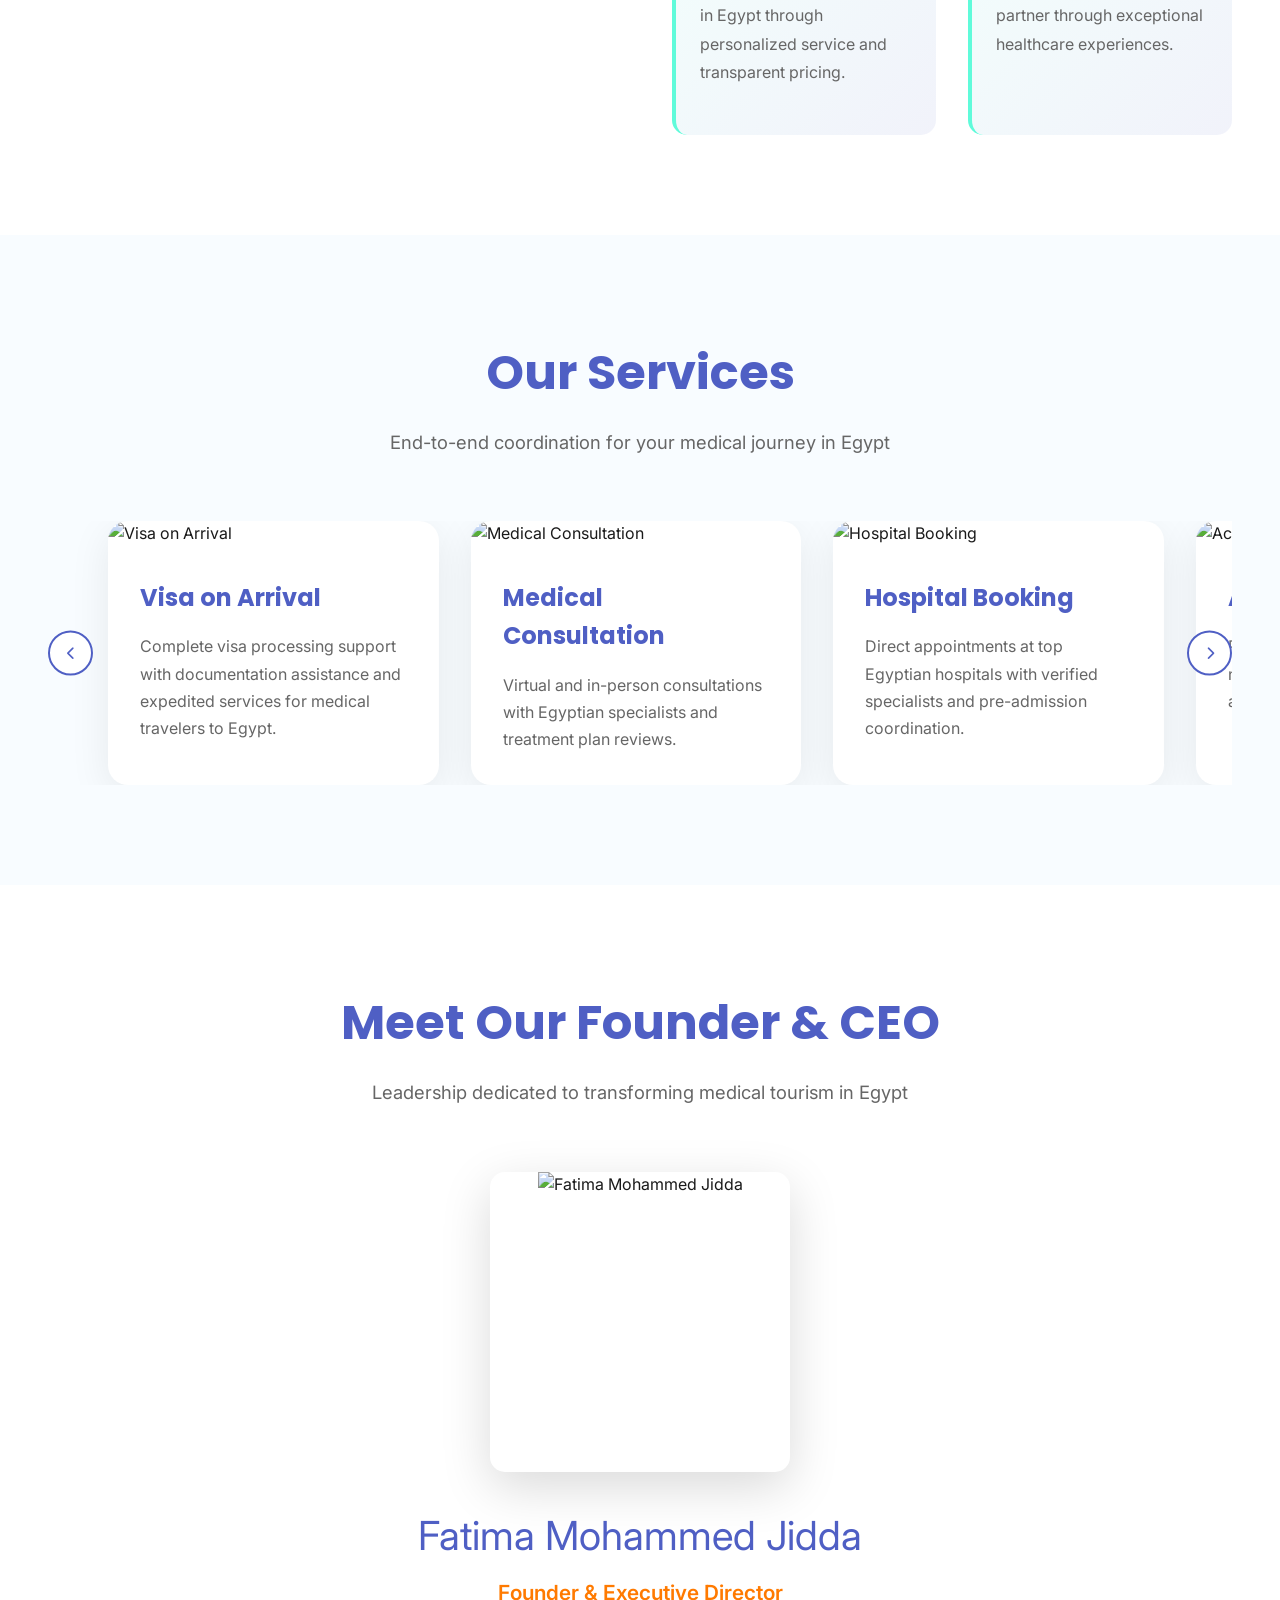
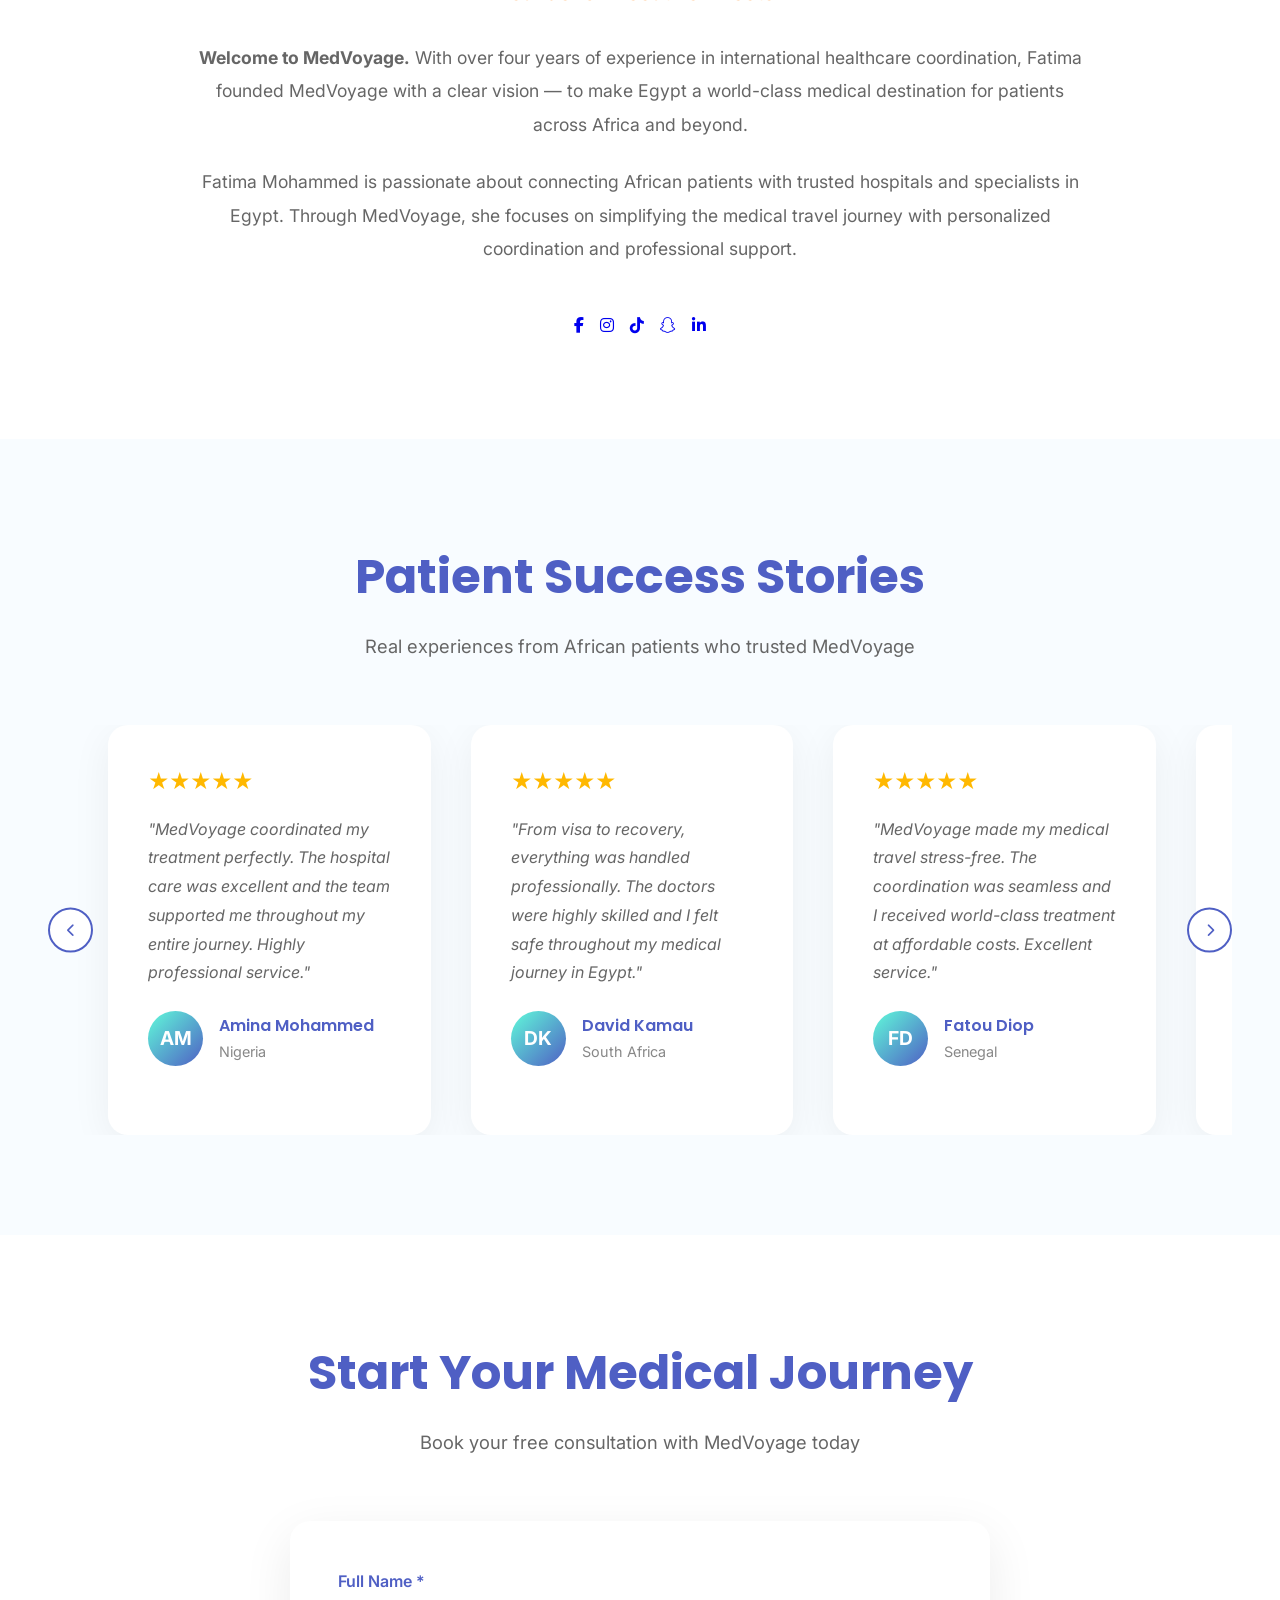
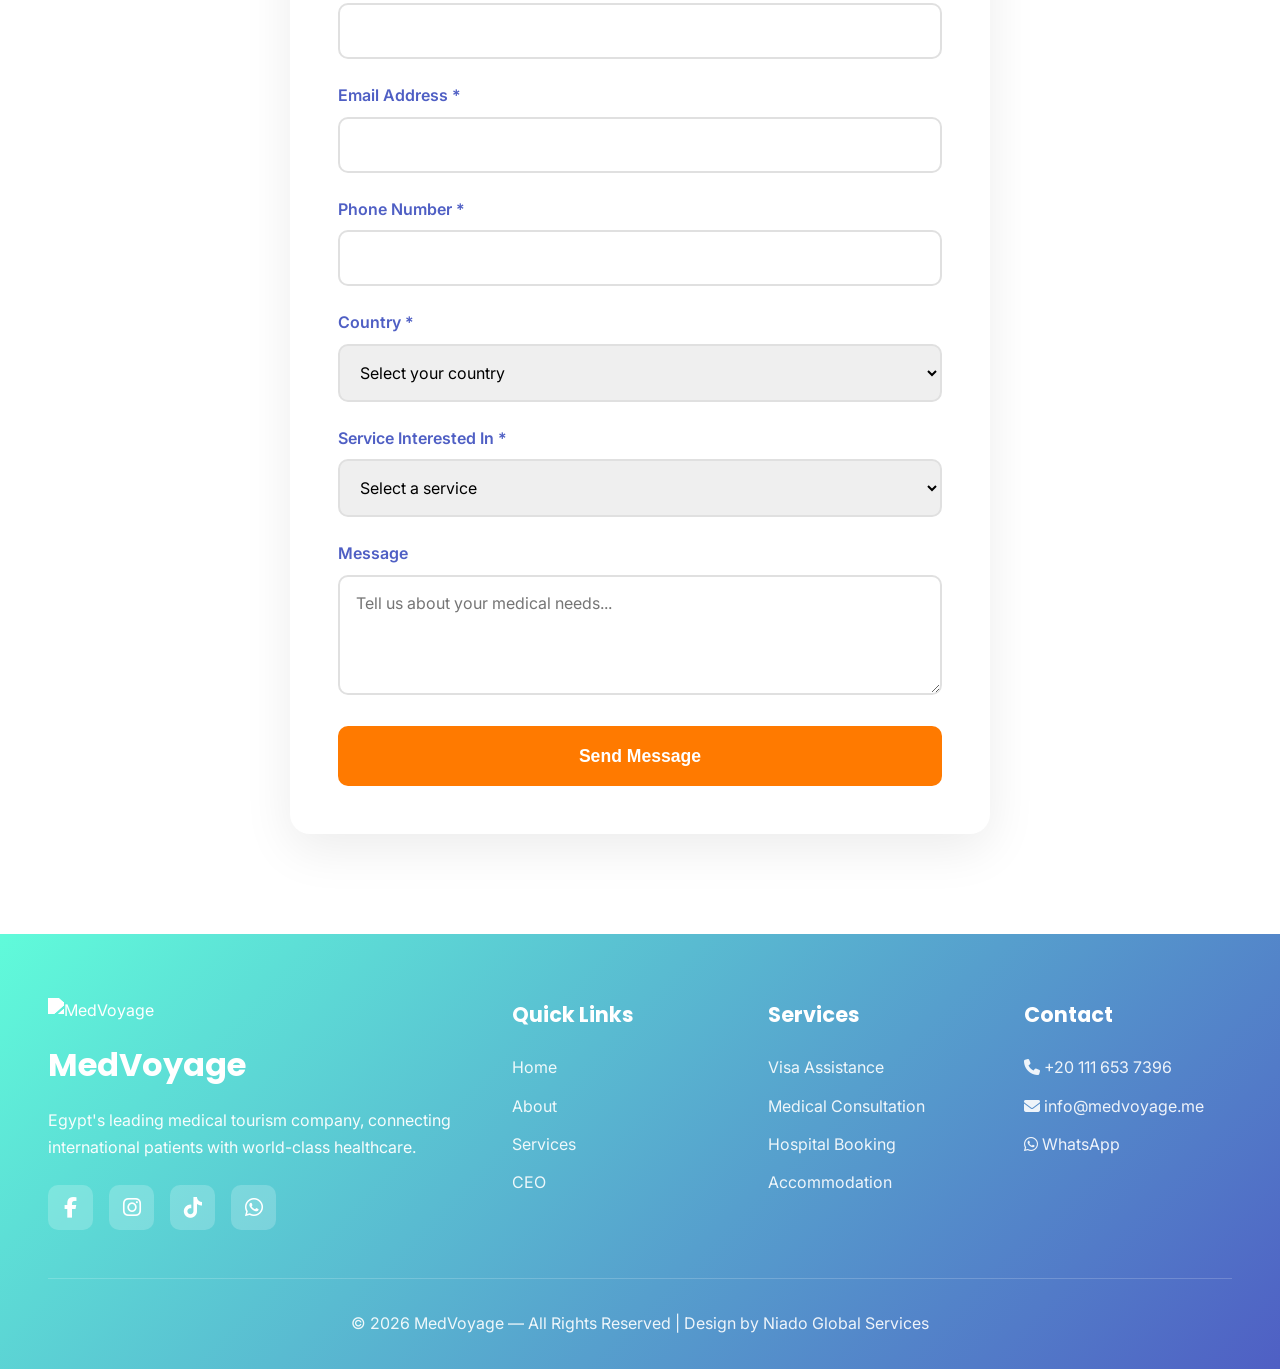
==== commit 0001826f: "Add files via upload" ====
--- a/index.html
+++ b/index.html
@@ -1,653 +1,1110 @@
 <!DOCTYPE html>
 <html lang="en">
 <head>
-<meta charset="UTF-8">
-<meta name="viewport" content="width=device-width, initial-scale=1.0">
-<meta name="description" content="MedVoyage - Premium medical tourism connecting Africa to Egypt's world-class hospitals. Complete healthcare solutions.">
-<title>MedVoyage - Medical Tourism | Africa to Egypt Healthcare</title>
-<link rel="icon" href="images/logo.svg">
-<link href="https://fonts.googleapis.com/css2?family=Playfair+Display:wght@700;900&family=Source+Sans+Pro:wght@400;600;700;800&display=swap" rel="stylesheet">
-<link rel="stylesheet" href="https://cdnjs.cloudflare.com/ajax/libs/font-awesome/6.5.1/css/all.min.css">
-<style>
-*{margin:0;padding:0;box-sizing:border-box}
-html{scroll-behavior:smooth;font-size:16px;-webkit-font-smoothing:antialiased}
-body{font-family:'Source Sans Pro',sans-serif;color:#2C3E50;line-height:1.7;overflow-x:hidden;max-width:100vw}
-img{max-width:100%;height:auto;display:block}
-a{text-decoration:none;color:inherit}
-:root{--blue:#0B4F8C;--teal:#008B8B;--orange:#FF6B35;--dark:#1A2332;--light:#F5F7FA;--white:#FFF;--gold:#D4AF37}
-.container{width:100%;max-width:1280px;margin:0 auto;padding:0 1.5rem}
-section{padding:3rem 0}
-@media(max-width:767px){section{padding:2rem 0}}
-h1,h2,h3,h4{font-family:'Playfair Display',serif;font-weight:700;line-height:1.2;color:var(--dark)}
-h1{font-size:clamp(2rem,5vw,3.75rem);margin-bottom:1.25rem}
-h2{font-size:clamp(1.75rem,4vw,3rem);margin-bottom:1rem}
-h3{font-size:clamp(1.35rem,3vw,2rem);margin-bottom:0.875rem}
-p{margin-bottom:1.25rem}
-
-.header{position:fixed;top:0;left:0;right:0;background:#FFF;box-shadow:0 2px 15px rgba(11,79,140,0.1);z-index:1000;padding:0.75rem 0}
-.nav{display:flex;align-items:center;justify-content:space-between}
-.logo-img{height:55px;width:auto;object-fit:contain}
-@media(max-width:767px){.logo-img{height:45px}}
-.nav-menu{display:none;list-style:none;gap:2.25rem}
-@media(min-width:1024px){.nav-menu{display:flex}}
-.nav-link{font-weight:700;font-size:0.95rem;color:var(--dark);transition:color 0.3s;cursor:pointer;text-transform:uppercase;letter-spacing:0.5px}
-.nav-link:hover{color:var(--blue)}
-.menu-toggle{display:block;background:none;border:none;cursor:pointer;padding:0.5rem}
-@media(min-width:1024px){.menu-toggle{display:none}}
-.menu-toggle span{display:block;width:26px;height:2px;background:var(--dark);margin:5px 0;transition:0.3s}
-.menu-toggle.active span:nth-child(1){transform:rotate(45deg) translateY(8px)}
-.menu-toggle.active span:nth-child(2){opacity:0}
-.menu-toggle.active span:nth-child(3){transform:rotate(-45deg) translateY(-8px)}
-.mobile-nav{position:fixed;top:65px;left:0;right:0;background:#FFF;box-shadow:0 8px 30px rgba(0,0,0,0.15);max-height:0;overflow:hidden;transition:max-height 0.4s}
-.mobile-nav.active{max-height:500px}
-.mobile-nav-links{list-style:none;padding:1.5rem}
-.mobile-nav-links li{border-bottom:1px solid var(--light);padding:1.25rem 0}
-.mobile-nav-links a{display:block;font-weight:700;font-size:1rem;cursor:pointer;text-transform:uppercase;letter-spacing:0.5px}
-@media(min-width:1024px){.mobile-nav{display:none}}
-
-.hero{padding:6.5rem 0 3rem;background:linear-gradient(135deg,var(--blue) 0%,var(--teal) 100%);color:#FFF;position:relative;min-height:88vh;display:flex;align-items:center}
-.hero::before{content:'';position:absolute;inset:0;background:url('data:image/svg+xml,<svg width="100" height="100" xmlns="http://www.w3.org/2000/svg"><defs><pattern id="g" width="80" height="80" patternUnits="userSpaceOnUse"><circle cx="40" cy="40" r="1.5" fill="rgba(255,255,255,0.1)"/></pattern></defs><rect width="100" height="100" fill="url(%23g)"/></svg>');opacity:0.4;z-index:1}
-.hero-content{position:relative;z-index:2;display:grid;grid-template-columns:1fr;gap:2.5rem;align-items:center}
-@media(min-width:1024px){.hero-content{grid-template-columns:1.15fr 0.85fr}}
-.hero h1{color:#FFF}
-.hero-desc{font-size:1.25rem;margin-bottom:2rem;opacity:0.95;line-height:1.7}
-.hero-btns{display:flex;flex-wrap:wrap;gap:1.25rem}
-.hero-img{border-radius:16px;overflow:hidden;box-shadow:0 20px 60px rgba(0,0,0,0.4);border:4px solid rgba(255,255,255,0.3)}
-.hero-img img{width:100%;height:auto;object-fit:cover;max-height:520px}
-
-.btn{display:inline-flex;align-items:center;gap:0.65rem;padding:1.125rem 2.25rem;font-weight:800;font-size:1rem;border-radius:50px;cursor:pointer;transition:all 0.3s;border:none;text-align:center;text-transform:uppercase;letter-spacing:0.5px}
-.btn i{font-size:1.15rem}
-.btn-primary{background:var(--orange);color:#FFF;box-shadow:0 6px 20px rgba(255,107,53,0.4)}
-.btn-primary:hover{transform:translateY(-3px);box-shadow:0 10px 30px rgba(255,107,53,0.5)}
-.btn-secondary{background:rgba(255,255,255,0.25);color:#FFF;border:2px solid rgba(255,255,255,0.8);backdrop-filter:blur(10px)}
-.btn-secondary:hover{background:#FFF;color:var(--blue)}
-.btn-outline{background:transparent;color:var(--blue);border:2px solid var(--blue)}
-.btn-outline:hover{background:var(--blue);color:#FFF}
-.btn-whatsapp{background:#25D366;color:#FFF;border:2px solid #25D366}
-.btn-whatsapp:hover{background:#20BA5A;transform:translateY(-3px)}
-
-.card{background:#FFF;padding:2.25rem;border-radius:18px;box-shadow:0 6px 25px rgba(11,79,140,0.1);transition:all 0.35s;cursor:pointer;height:100%;border:2px solid transparent}
-.card:hover{transform:translateY(-6px);box-shadow:0 15px 45px rgba(11,79,140,0.18);border-color:var(--teal)}
-.card-icon{width:70px;height:70px;background:linear-gradient(135deg,var(--blue),var(--teal));color:#FFF;border-radius:14px;display:flex;align-items:center;justify-content:center;font-size:2rem;margin-bottom:1.5rem}
-.card h3{color:var(--blue);margin-bottom:1rem}
-.card p{color:#64748B;font-size:1rem;line-height:1.7}
-
-.grid{display:grid;gap:2rem}
-.grid-2{grid-template-columns:1fr}
-.grid-3{grid-template-columns:1fr}
-.grid-4{grid-template-columns:1fr}
-@media(min-width:640px){.grid-2{grid-template-columns:repeat(2,1fr)}}
-@media(min-width:768px){.grid-3{grid-template-columns:repeat(2,1fr)}.grid-4{grid-template-columns:repeat(2,1fr)}}
-@media(min-width:1024px){.grid-3{grid-template-columns:repeat(3,1fr)}.grid-4{grid-template-columns:repeat(4,1fr)}}
-
-.section-light{background:var(--light)}
-.text-center{text-align:center}
-.section-header{text-align:center;margin-bottom:3rem}
-.section-header h2{color:var(--dark)}
-.section-header p{color:#64748B;font-size:1.15rem;max-width:700px;margin:0 auto}
-
-.founder-section{background:var(--light)}
-.founder-grid{display:grid;gap:3rem;align-items:center}
-@media(min-width:1024px){.founder-grid{grid-template-columns:1fr 2fr}}
-.founder-img-wrap{position:relative;border-radius:18px;overflow:hidden;box-shadow:0 15px 50px rgba(0,0,0,0.2)}
-.founder-img-wrap::before{content:'';position:absolute;top:-10px;left:-10px;right:10px;bottom:10px;background:linear-gradient(135deg,var(--blue),var(--teal));border-radius:18px;z-index:-1}
-.founder-img{width:100%;height:auto;object-fit:cover;aspect-ratio:1/1;max-width:480px;margin:0 auto;position:relative;z-index:1}
-.founder-name{font-size:2.75rem;color:var(--blue);margin-bottom:0.5rem}
-.founder-title{color:var(--orange);font-weight:800;font-size:1.35rem;margin-bottom:1.75rem}
-.founder-bio{color:#64748B;line-height:1.8;font-size:1.05rem;margin-bottom:1.75rem}
-.social-links{display:flex;gap:1.25rem;flex-wrap:wrap;margin-top:1.75rem}
-.social-link{width:50px;height:50px;border-radius:50%;display:flex;align-items:center;justify-content:center;color:#FFF;font-size:1.35rem;transition:transform 0.3s;box-shadow:0 4px 15px rgba(0,0,0,0.2)}
-.social-link:hover{transform:translateY(-5px)}
-.social-facebook{background:#1877F2}
-.social-instagram{background:linear-gradient(45deg,#F09433,#E6683C,#DC2743,#CC2366,#BC1888)}
-.social-tiktok{background:#000}
-.social-snapchat{background:#FFFC00;color:#000}
-
-.partnership-card{background:#FFF;padding:3rem;border-radius:20px;box-shadow:0 10px 35px rgba(11,79,140,0.12);height:100%;border:3px solid transparent;transition:0.3s}
-.partnership-card:hover{border-color:var(--teal)}
-.partnership-card .card-icon{margin-bottom:1.5rem}
-.partnership-card h3{color:var(--blue);font-size:2.15rem;margin-bottom:1.25rem}
-.partnership-card p{color:#64748B;margin-bottom:2rem;font-size:1.05rem}
-.partnership-card ul{list-style:none;margin:2rem 0}
-.partnership-card li{padding:1rem 0;display:flex;align-items:center;gap:1.25rem;color:#64748B;font-weight:600;font-size:1rem;border-bottom:1px solid var(--light)}
-.partnership-card li i{color:var(--teal);font-size:1.35rem;flex-shrink:0}
-
-.testimonial-card{background:#FFF;padding:2.75rem;border-radius:20px;box-shadow:0 8px 30px rgba(11,79,140,0.1);height:100%;border:2px solid var(--light);transition:0.3s}
-.testimonial-card:hover{border-color:var(--teal)}
-.stars{color:#FFC107;font-size:1.4rem;margin-bottom:1.25rem}
-.testimonial-text{color:#64748B;font-style:italic;line-height:1.8;margin-bottom:2rem;font-size:1.05rem}
-.testimonial-author{display:flex;align-items:center;gap:1.35rem}
-.author-avatar{width:55px;height:55px;background:linear-gradient(135deg,var(--blue),var(--teal));color:#FFF;border-radius:50%;display:flex;align-items:center;justify-content:center;font-size:1.75rem;font-weight:900;flex-shrink:0}
-.author-name{font-weight:800;color:var(--dark);font-size:1.15rem}
-.author-location{color:#64748B;font-size:0.95rem}
-
-.contact-grid{display:grid;gap:3rem}
-@media(min-width:1024px){.contact-grid{grid-template-columns:1fr 1.6fr}}
-.contact-item{display:flex;gap:1.75rem;padding:2rem;background:#FFF;border-radius:16px;box-shadow:0 6px 25px rgba(11,79,140,0.1);margin-bottom:1.75rem;border:2px solid transparent;transition:0.3s}
-.contact-item:hover{border-color:var(--teal)}
-.contact-icon{font-size:2.75rem;color:var(--blue);flex-shrink:0}
-.contact-details h4{font-weight:800;color:var(--dark);margin-bottom:0.75rem;font-size:1.15rem}
-.contact-details a{color:var(--orange);font-weight:800;font-size:1.2rem;transition:color 0.3s}
-.contact-details a:hover{color:var(--teal)}
-.contact-form-card{background:#FFF;padding:3rem;border-radius:20px;box-shadow:0 10px 40px rgba(11,79,140,0.15);border:2px solid var(--light)}
-.form-group{margin-bottom:1.75rem}
-.form-label{display:block;font-weight:800;margin-bottom:0.75rem;color:var(--dark);font-size:1rem}
-.form-label.required::after{content:' *';color:var(--orange)}
-.form-input,.form-select,.form-textarea{width:100%;padding:1.125rem 1.25rem;border:2px solid var(--light);border-radius:12px;font-family:'Source Sans Pro',sans-serif;font-size:1rem;transition:border-color 0.3s;background:#FFF}
-.form-input:focus,.form-select:focus,.form-textarea:focus{outline:none;border-color:var(--blue)}
-.form-textarea{resize:vertical;min-height:140px}
-.form-success{background:var(--teal);color:#FFF;padding:1.5rem;border-radius:12px;margin-bottom:1.75rem;display:none;font-weight:700;text-align:center;font-size:1.05rem}
-.form-success.active{display:block;animation:slideDown 0.4s ease}
-@keyframes slideDown{from{opacity:0;transform:translateY(-15px)}to{opacity:1;transform:translateY(0)}}
-
-.footer{background:var(--dark);color:#FFF;padding:3.5rem 0 1.75rem;position:relative}
-.footer::before{content:'';position:absolute;top:0;left:0;right:0;height:4px;background:linear-gradient(90deg,var(--blue),var(--teal),var(--orange),var(--teal),var(--blue))}
-.footer-grid{display:grid;gap:3rem;margin-bottom:2.5rem}
-@media(min-width:768px){.footer-grid{grid-template-columns:repeat(2,1fr)}}
-@media(min-width:1024px){.footer-grid{grid-template-columns:2fr 1fr 1fr 1fr}}
-.footer-logo{height:55px;margin-bottom:1.75rem;filter:brightness(0) invert(1)}
-.footer-section p{color:rgba(255,255,255,0.85);margin-bottom:1rem;line-height:1.8}
-.footer h4{color:var(--gold);margin-bottom:1.5rem;font-size:1.15rem;text-transform:uppercase;letter-spacing:1px}
-.footer-links{list-style:none}
-.footer-links li{margin-bottom:1rem}
-.footer-links a{color:rgba(255,255,255,0.8);transition:color 0.3s;cursor:pointer;font-weight:600}
-.footer-links a:hover{color:var(--gold);padding-left:6px}
-.footer-tagline{color:var(--orange);font-style:italic;font-weight:700;font-size:1.05rem;margin-top:1rem}
-.footer-bottom{border-top:1px solid rgba(255,255,255,0.15);padding-top:2rem;text-align:center;color:rgba(255,255,255,0.7);font-size:0.95rem;font-weight:600}
-
-.whatsapp-float{position:fixed;bottom:2rem;right:2rem;width:65px;height:65px;background:linear-gradient(135deg,#25D366,#20BA5A);color:#FFF;border-radius:50%;display:flex;align-items:center;justify-content:center;font-size:2.25rem;box-shadow:0 8px 30px rgba(37,211,102,0.6);z-index:999;animation:pulse 2.5s infinite;transition:transform 0.3s}
-@keyframes pulse{0%,100%{transform:scale(1)}50%{transform:scale(1.08)}}
-.whatsapp-float:hover{transform:scale(1.15)}
-</style>
+    <meta charset="UTF-8">
+    <meta name="viewport" content="width=device-width, initial-scale=1.0">
+    <title>MedVoyage - Premium Medical Tourism in Egypt</title>
+    <meta name="description" content="MedVoyage - International Medical Tourism Company connecting African patients with world-class healthcare in Egypt.">
+    <link href="https://fonts.googleapis.com/css2?family=Poppins:wght@300;400;500;600;700;800&family=Inter:wght@300;400;500;600&display=swap" rel="stylesheet">
+    <link rel="stylesheet" href="https://cdnjs.cloudflare.com/ajax/libs/font-awesome/6.4.0/css/all.min.css">
+    <style>
+        * {
+            margin: 0;
+            padding: 0;
+            box-sizing: border-box;
+        }
+
+        :root {
+            --primary-blue: #4F5FC4;
+            --accent-aqua: #60FBDA;
+            --cta-orange: #FF7A00;
+            --white: #ffffff;
+            --light-bg: #F8FCFF;
+            --text-dark: #1a1a1a;
+            --text-gray: #666;
+        }
+
+        html {
+            scroll-behavior: smooth;
+        }
+
+        body {
+            font-family: 'Inter', sans-serif;
+            color: var(--text-dark);
+            line-height: 1.6;
+            overflow-x: hidden;
+        }
+
+        h1, h2, h3, h4, h5, h6 {
+            font-family: 'Poppins', sans-serif;
+            font-weight: 700;
+        }
+
+        img {
+            max-width: 100%;
+            height: auto;
+            object-fit: cover;
+        }
+
+        /* WhatsApp Float */
+        .whatsapp-float {
+            position: fixed;
+            width: 60px;
+            height: 60px;
+            bottom: 25px;
+            right: 25px;
+            background: #25d366;
+            color: white;
+            border-radius: 50%;
+            display: flex;
+            align-items: center;
+            justify-content: center;
+            font-size: 32px;
+            box-shadow: 0 4px 15px rgba(37, 211, 102, 0.4);
+            z-index: 1000;
+            text-decoration: none;
+            transition: transform 0.3s;
+        }
+
+        .whatsapp-float:hover {
+            transform: scale(1.1);
+        }
+
+        /* Navigation */
+        nav {
+            position: fixed;
+            top: 0;
+            width: 100%;
+            background: rgba(255, 255, 255, 0.98);
+            backdrop-filter: blur(10px);
+            box-shadow: 0 2px 15px rgba(0,0,0,0.08);
+            z-index: 999;
+            padding: 1rem 0;
+        }
+
+        .nav-container {
+            max-width: 1400px;
+            margin: 0 auto;
+            padding: 0 3rem;
+            display: flex;
+            justify-content: space-between;
+            align-items: center;
+        }
+
+        .logo-img {
+            height: 50px;
+            width: auto;
+        }
+
+        .nav-links {
+            display: flex;
+            gap: 2.5rem;
+            list-style: none;
+            align-items: center;
+        }
+
+        .nav-links a {
+            text-decoration: none;
+            color: var(--text-dark);
+            font-weight: 500;
+            transition: color 0.3s;
+        }
+
+        .nav-links a:hover {
+            color: var(--primary-blue);
+        }
+
+        .cta-button {
+            background: var(--cta-orange);
+            color: white;
+            padding: 0.8rem 2rem;
+            border-radius: 30px;
+            text-decoration: none;
+            font-weight: 600;
+            transition: all 0.3s;
+            box-shadow: 0 4px 15px rgba(255, 122, 0, 0.3);
+        }
+
+        .cta-button:hover {
+            transform: translateY(-2px);
+            box-shadow: 0 6px 20px rgba(255, 122, 0, 0.4);
+        }
+
+        /* Hero */
+        .hero {
+            margin-top: 80px;
+            padding: 100px 3rem;
+            background: linear-gradient(135deg, rgba(79, 95, 196, 0.05), rgba(96, 251, 218, 0.05));
+        }
+
+        .hero-container {
+            max-width: 1400px;
+            margin: 0 auto;
+            display: grid;
+            grid-template-columns: 1fr 1fr;
+            gap: 4rem;
+            align-items: center;
+        }
+
+        .hero-content h1 {
+            font-size: 3.5rem;
+            color: var(--primary-blue);
+            margin-bottom: 1.5rem;
+            line-height: 1.2;
+        }
+
+        .hero-content h1 span {
+            background: linear-gradient(135deg, var(--accent-aqua), var(--primary-blue));
+            -webkit-background-clip: text;
+            -webkit-text-fill-color: transparent;
+        }
+
+        .hero-content p {
+            font-size: 1.2rem;
+            color: var(--text-gray);
+            margin-bottom: 2.5rem;
+        }
+
+        .hero-buttons {
+            display: flex;
+            gap: 1.5rem;
+        }
+
+        .btn-primary {
+            background: var(--cta-orange);
+            color: white;
+            padding: 1.2rem 2.5rem;
+            border-radius: 30px;
+            text-decoration: none;
+            font-weight: 600;
+            transition: all 0.3s;
+            display: inline-flex;
+            align-items: center;
+            gap: 10px;
+        }
+
+        .btn-primary:hover {
+            transform: translateY(-3px);
+            box-shadow: 0 6px 20px rgba(255, 122, 0, 0.4);
+        }
+
+        .btn-secondary {
+            background: white;
+            color: var(--primary-blue);
+            padding: 1.2rem 2.5rem;
+            border-radius: 30px;
+            text-decoration: none;
+            font-weight: 600;
+            border: 2px solid var(--primary-blue);
+            transition: all 0.3s;
+        }
+
+        .btn-secondary:hover {
+            background: var(--primary-blue);
+            color: white;
+        }
+
+        .hero-image img {
+            width: 100%;
+            height: 500px;
+            object-fit: cover;
+            border-radius: 20px;
+            box-shadow: 0 20px 60px rgba(0,0,0,0.15);
+        }
+
+        /* Section Spacing */
+        section {
+            padding: 100px 3rem;
+        }
+
+        .section-header {
+            text-align: center;
+            max-width: 800px;
+            margin: 0 auto 4rem;
+        }
+
+        .section-header h2 {
+            font-size: 3rem;
+            color: var(--primary-blue);
+            margin-bottom: 1rem;
+        }
+
+        .section-header p {
+            font-size: 1.15rem;
+            color: var(--text-gray);
+        }
+
+        /* About */
+        .about {
+            background: white;
+        }
+
+        .about-container {
+            max-width: 1400px;
+            margin: 0 auto;
+            display: grid;
+            grid-template-columns: 1fr 1fr;
+            gap: 4rem;
+            align-items: center;
+        }
+
+        .about-image img {
+            width: 100%;
+            height: 500px;
+            object-fit: cover;
+            border-radius: 20px;
+            box-shadow: 0 15px 50px rgba(0,0,0,0.1);
+        }
+
+        .about-content h3 {
+            font-size: 2.2rem;
+            color: var(--primary-blue);
+            margin-bottom: 1.5rem;
+        }
+
+        .about-content p {
+            color: var(--text-gray);
+            line-height: 1.8;
+            margin-bottom: 1.5rem;
+        }
+
+        .mission-vision {
+            display: grid;
+            grid-template-columns: 1fr 1fr;
+            gap: 2rem;
+            margin-top: 2rem;
+        }
+
+        .mv-card {
+            background: linear-gradient(135deg, rgba(96, 251, 218, 0.08), rgba(79, 95, 196, 0.08));
+            padding: 1.5rem;
+            border-radius: 15px;
+            border-left: 4px solid var(--accent-aqua);
+        }
+
+        .mv-card h4 {
+            color: var(--primary-blue);
+            margin-bottom: 0.8rem;
+            font-size: 1.3rem;
+        }
+
+        /* Services */
+        .services {
+            background: var(--light-bg);
+        }
+
+        .services-carousel-wrapper {
+            max-width: 1400px;
+            margin: 0 auto;
+            position: relative;
+            overflow: hidden;
+            padding: 0 60px;
+        }
+
+        .services-carousel {
+            display: flex;
+            gap: 2rem;
+            transition: transform 0.5s ease;
+        }
+
+        .service-card {
+            flex: 0 0 calc(33.333% - 1.5rem);
+            background: white;
+            border-radius: 20px;
+            overflow: hidden;
+            box-shadow: 0 10px 40px rgba(0,0,0,0.08);
+            transition: transform 0.3s;
+        }
+
+        .service-card:hover {
+            transform: translateY(-10px);
+        }
+
+        .service-image {
+            width: 100%;
+            height: 220px;
+            object-fit: cover;
+        }
+
+        .service-content {
+            padding: 2rem;
+        }
+
+        .service-content h3 {
+            font-size: 1.5rem;
+            color: var(--primary-blue);
+            margin-bottom: 1rem;
+        }
+
+        .service-content p {
+            color: var(--text-gray);
+            line-height: 1.7;
+        }
+
+        .carousel-nav {
+            position: absolute;
+            top: 50%;
+            transform: translateY(-50%);
+            width: 45px;
+            height: 45px;
+            background: white;
+            border: 2px solid var(--primary-blue);
+            color: var(--primary-blue);
+            border-radius: 50%;
+            display: flex;
+            align-items: center;
+            justify-content: center;
+            cursor: pointer;
+            transition: all 0.3s;
+            z-index: 10;
+        }
+
+        .carousel-nav:hover {
+            background: var(--primary-blue);
+            color: white;
+        }
+
+        .carousel-prev { left: 0; }
+        .carousel-next { right: 0; }
+
+        /* CEO */
+        .ceo-section {
+            background: white;
+        }
+
+        .ceo-container {
+            max-width: 1200px;
+            margin: 0 auto;
+            text-align: center;
+        }
+
+        .ceo-image-wrapper {
+            width: 300px;
+            height: 300px;
+            margin: 0 auto 2rem;
+            border-radius: 15px;
+            overflow: hidden;
+            box-shadow: 0 15px 50px rgba(0,0,0,0.15);
+        }
+
+        .ceo-image-wrapper img {
+            width: 100%;
+            height: 100%;
+            object-fit: cover;
+        }
+
+        .ceo-name {
+            font-size: 2.5rem;
+            color: var(--primary-blue);
+            margin-bottom: 0.5rem;
+        }
+
+        .ceo-title {
+            color: var(--cta-orange);
+            font-size: 1.3rem;
+            font-weight: 600;
+            margin-bottom: 2rem;
+        }
+
+        .ceo-content {
+            max-width: 900px;
+            margin: 0 auto 3rem;
+        }
+
+        .ceo-content p {
+            color: var(--text-gray);
+            line-height: 1.9;
+            margin-bottom: 1.5rem;
+            font-size: 1.1rem;
+        }
+
+        .ceo-social {
+            display: flex;
+            gap: 1rem;
+            justify-content: center;
+            flex-wrap: wrap;
+        }
+
+        .social-icon {
+            width: 50px;
+            height: 50px;
+            background: white;
+            border: 2px solid var(--primary-blue);
+            border-radius: 12px;
+            display: flex;
+            align-items: center;
+            justify-content: center;
+            color: var(--primary-blue);
+            font-size: 1.4rem;
+            transition: all 0.3s;
+            text-decoration: none;
+        }
+
+        .social-icon:hover {
+            background: var(--primary-blue);
+            color: white;
+            transform: translateY(-5px);
+        }
+
+        /* Testimonials */
+        .testimonials {
+            background: var(--light-bg);
+        }
+
+        .testimonials-carousel-wrapper {
+            max-width: 1400px;
+            margin: 0 auto;
+            position: relative;
+            overflow: hidden;
+            padding: 0 60px;
+        }
+
+        .testimonials-carousel {
+            display: flex;
+            gap: 2.5rem;
+            transition: transform 0.5s ease;
+        }
+
+        .testimonial-card {
+            flex: 0 0 calc(33.333% - 2rem);
+            background: white;
+            padding: 2.5rem;
+            border-radius: 20px;
+            box-shadow: 0 10px 40px rgba(0,0,0,0.06);
+        }
+
+        .stars {
+            color: #FFB800;
+            font-size: 1.3rem;
+            margin-bottom: 1rem;
+        }
+
+        .testimonial-card p {
+            color: var(--text-gray);
+            line-height: 1.8;
+            margin-bottom: 1.5rem;
+            font-style: italic;
+        }
+
+        .testimonial-author {
+            display: flex;
+            align-items: center;
+            gap: 1rem;
+        }
+
+        .author-avatar {
+            width: 55px;
+            height: 55px;
+            background: linear-gradient(135deg, var(--accent-aqua), var(--primary-blue));
+            border-radius: 50%;
+            display: flex;
+            align-items: center;
+            justify-content: center;
+            color: white;
+            font-weight: 700;
+            font-size: 1.2rem;
+        }
+
+        .author-info h4 {
+            color: var(--primary-blue);
+            font-weight: 600;
+        }
+
+        .author-info p {
+            color: #888;
+            font-size: 0.9rem;
+            margin: 0;
+            font-style: normal;
+        }
+
+        /* Contact */
+        .contact {
+            background: white;
+        }
+
+        .contact-container {
+            max-width: 700px;
+            margin: 0 auto;
+            background: white;
+            padding: 3rem;
+            border-radius: 20px;
+            box-shadow: 0 15px 50px rgba(0,0,0,0.08);
+        }
+
+        .form-group {
+            margin-bottom: 1.5rem;
+        }
+
+        .form-group label {
+            display: block;
+            color: var(--primary-blue);
+            font-weight: 600;
+            margin-bottom: 0.5rem;
+        }
+
+        .form-group input,
+        .form-group select,
+        .form-group textarea {
+            width: 100%;
+            padding: 1rem;
+            border: 2px solid #e0e0e0;
+            border-radius: 10px;
+            font-size: 1rem;
+            font-family: 'Inter', sans-serif;
+            transition: border-color 0.3s;
+        }
+
+        .form-group input:focus,
+        .form-group select:focus,
+        .form-group textarea:focus {
+            outline: none;
+            border-color: var(--primary-blue);
+        }
+
+        .form-group textarea {
+            min-height: 120px;
+            resize: vertical;
+        }
+
+        .submit-btn {
+            width: 100%;
+            background: var(--cta-orange);
+            color: white;
+            padding: 1.2rem;
+            border: none;
+            border-radius: 10px;
+            font-size: 1.1rem;
+            font-weight: 600;
+            cursor: pointer;
+            transition: all 0.3s;
+        }
+
+        .submit-btn:hover {
+            transform: translateY(-2px);
+            box-shadow: 0 8px 20px rgba(255, 122, 0, 0.3);
+        }
+
+        /* Footer */
+        footer {
+            background: linear-gradient(135deg, var(--accent-aqua), var(--primary-blue));
+            color: white;
+            padding: 4rem 3rem 2rem;
+        }
+
+        .footer-container {
+            max-width: 1400px;
+            margin: 0 auto;
+            display: grid;
+            grid-template-columns: 2fr 1fr 1fr 1fr;
+            gap: 3rem;
+            margin-bottom: 3rem;
+        }
+
+        .footer-logo {
+            height: 50px;
+            margin-bottom: 1rem;
+            filter: brightness(0) invert(1);
+        }
+
+        .footer-about h3 {
+            font-size: 2rem;
+            margin-bottom: 1rem;
+        }
+
+        .footer-about p {
+            opacity: 0.95;
+            line-height: 1.7;
+            margin-bottom: 1.5rem;
+        }
+
+        .footer-social {
+            display: flex;
+            gap: 1rem;
+            flex-wrap: wrap;
+        }
+
+        .footer-social a {
+            width: 45px;
+            height: 45px;
+            background: rgba(255,255,255,0.2);
+            border-radius: 10px;
+            display: flex;
+            align-items: center;
+            justify-content: center;
+            color: white;
+            font-size: 1.3rem;
+            transition: all 0.3s;
+            text-decoration: none;
+        }
+
+        .footer-social a:hover {
+            background: white;
+            color: var(--primary-blue);
+        }
+
+        .footer-links h4 {
+            font-size: 1.3rem;
+            margin-bottom: 1.5rem;
+        }
+
+        .footer-links ul {
+            list-style: none;
+        }
+
+        .footer-links ul li {
+            margin-bottom: 0.8rem;
+        }
+
+        .footer-links ul li a {
+            color: rgba(255,255,255,0.9);
+            text-decoration: none;
+            transition: all 0.3s;
+        }
+
+        .footer-links ul li a:hover {
+            color: white;
+            padding-left: 5px;
+        }
+
+        .footer-bottom {
+            border-top: 1px solid rgba(255,255,255,0.2);
+            padding-top: 2rem;
+            text-align: center;
+            opacity: 0.9;
+        }
+
+        /* Responsive */
+        @media (max-width: 1024px) {
+            .hero-container,
+            .about-container {
+                grid-template-columns: 1fr;
+            }
+
+            .service-card {
+                flex: 0 0 calc(50% - 1rem);
+            }
+
+            .testimonial-card {
+                flex: 0 0 calc(50% - 1.25rem);
+            }
+
+            .footer-container {
+                grid-template-columns: 1fr 1fr;
+            }
+        }
+
+        @media (max-width: 768px) {
+            .nav-links {
+                display: none;
+            }
+
+            .hero-content h1 {
+                font-size: 2.5rem;
+            }
+
+            .section-header h2 {
+                font-size: 2.2rem;
+            }
+
+            .service-card,
+            .testimonial-card {
+                flex: 0 0 100%;
+            }
+
+            .footer-container {
+                grid-template-columns: 1fr;
+            }
+
+            section {
+                padding: 80px 2rem;
+            }
+        }
+    </style>
 </head>
 <body>
-
-<header class="header">
-<nav class="nav container">
-<img src="images/logo.svg" alt="MedVoyage" class="logo-img">
-<ul class="nav-menu">
-<li><a class="nav-link" data-scroll="hero">Home</a></li>
-<li><a class="nav-link" data-scroll="about">About Us</a></li>
-<li><a class="nav-link" data-scroll="services">Services</a></li>
-<li><a class="nav-link" data-scroll="reviews">Reviews</a></li>
-<li><a class="nav-link" data-scroll="partnership">Partnership</a></li>
-<li><a class="nav-link" data-scroll="contact">Contact Us</a></li>
-</ul>
-<button class="menu-toggle" id="menuToggle">
-<span></span><span></span><span></span>
-</button>
-</nav>
-<div class="mobile-nav" id="mobileNav">
-<ul class="mobile-nav-links">
-<li><a data-scroll="hero">Home</a></li>
-<li><a data-scroll="about">About Us</a></li>
-<li><a data-scroll="services">Services</a></li>
-<li><a data-scroll="reviews">Reviews</a></li>
-<li><a data-scroll="partnership">Partnership</a></li>
-<li><a data-scroll="contact">Contact Us</a></li>
-</ul>
-</div>
-</header>
-
-<section class="hero" id="hero">
-<div class="container">
-<div class="hero-content">
-<div>
-<h1>Connecting Africa to World-Class Medical Hospitals in Egypt</h1>
-<p class="hero-desc">Experience premium medical tourism with complete A-Z support — visa assistance, hospital booking, accommodation, and expert patient care from consultation to recovery.</p>
-<div class="hero-btns">
-<button class="btn btn-primary" data-scroll="contact">
-<i class="fas fa-calendar-check"></i> Book Free Consultation
-</button>
-<a href="https://wa.me/201032129448" target="_blank" class="btn btn-whatsapp">
-<i class="fab fa-whatsapp"></i> Chat on WhatsApp
-</a>
-</div>
-</div>
-<div class="hero-img">
-<img src="images/hero.jpg" alt="World-class healthcare" loading="eager">
-</div>
-</div>
-</div>
-</section>
-
-<section id="about" class="section-light">
-<div class="container">
-<div class="section-header">
-<h2>About MedVoyage</h2>
-<p>Your trusted partner connecting Africa to Egypt's premier healthcare facilities</p>
-</div>
-<div class="grid grid-3">
-<div class="card">
-<div class="card-icon"><i class="fas fa-hospital-alt"></i></div>
-<h3>Who We Are</h3>
-<p>MedVoyage is a leading medical tourism facilitator connecting patients from across Africa to Egypt's world-class healthcare facilities with comprehensive professional support.</p>
-</div>
-<div class="card">
-<div class="card-icon"><i class="fas fa-bullseye"></i></div>
-<h3>Our Mission</h3>
-<p>To democratize access to premium healthcare by providing seamless, transparent, and affordable medical tourism services with unwavering commitment to patient excellence.</p>
-</div>
-<div class="card">
-<div class="card-icon"><i class="fas fa-eye"></i></div>
-<h3>Our Vision</h3>
-<p>To become Africa's most trusted medical tourism partner, recognized globally for transforming lives through exceptional healthcare access and patient-centered service.</p>
-</div>
-</div>
-</div>
-</section>
-
-<section>
-<div class="container">
-<div class="section-header">
-<h2>Why Choose MedVoyage?</h2>
-<p>Premium care with comprehensive support</p>
-</div>
-<div class="grid grid-4">
-<div class="card" data-scroll="services">
-<div class="card-icon"><i class="fas fa-hospital"></i></div>
-<h3>Premium Hospitals</h3>
-<p>Access Egypt's top JCI-accredited medical facilities with cutting-edge technology</p>
-</div>
-<div class="card" data-scroll="services">
-<div class="card-icon"><i class="fas fa-user-md"></i></div>
-<h3>Expert Doctors</h3>
-<p>Internationally certified specialists with extensive expertise</p>
-</div>
-<div class="card" data-scroll="contact">
-<div class="card-icon"><i class="fas fa-headset"></i></div>
-<h3>24/7 Support</h3>
-<p>Complete care from consultation to recovery</p>
-</div>
-<div class="card" data-scroll="contact">
-<div class="card-icon"><i class="fas fa-tags"></i></div>
-<h3>Best Value</h3>
-<p>Premium healthcare at affordable transparent pricing</p>
-</div>
-</div>
-</div>
-</section>
-
-<section id="services" class="section-light">
-<div class="container">
-<div class="section-header">
-<h2>Medical Tourism Services</h2>
-<p>Comprehensive healthcare solutions for African patients</p>
-</div>
-<div class="grid grid-3">
-<div class="card" data-scroll="contact">
-<div class="card-icon"><i class="fas fa-passport"></i></div>
-<h3>Visa on Arrival</h3>
-<p>Complete Egyptian medical visa assistance with document preparation and approval tracking</p>
-</div>
-<div class="card" data-scroll="contact">
-<div class="card-icon"><i class="fas fa-stethoscope"></i></div>
-<h3>Medical Consultation</h3>
-<p>Pre-travel consultations with Egyptian specialists via telemedicine</p>
-</div>
-<div class="card" data-scroll="contact">
-<div class="card-icon"><i class="fas fa-hospital-user"></i></div>
-<h3>Hospital Booking</h3>
-<p>Direct appointments at premier hospitals with top-rated doctors</p>
-</div>
-<div class="card" data-scroll="contact">
-<div class="card-icon"><i class="fas fa-hotel"></i></div>
-<h3>Accommodation</h3>
-<p>Comfortable recovery stays near hospitals with professional care</p>
-</div>
-<div class="card" data-scroll="contact">
-<div class="card-icon"><i class="fas fa-plane-arrival"></i></div>
-<h3>Airport & Transport</h3>
-<p>Professional meet-and-greet with comfortable transportation</p>
-</div>
-<div class="card" data-scroll="contact">
-<div class="card-icon"><i class="fas fa-language"></i></div>
-<h3>Translation Services</h3>
-<p>Professional medical interpreters and patient care coordination</p>
-</div>
-</div>
-</div>
-</section>
-
-<section class="founder-section">
-<div class="container">
-<div class="founder-grid">
-<div class="founder-img-wrap">
-<img src="images/founder.jpg" alt="Fatima Mohammed" class="founder-img" loading="lazy">
-</div>
-<div>
-<h2 class="founder-name">Fatima Mohammed</h2>
-<p class="founder-title">Founder & Executive Director</p>
-<div class="founder-bio">
-<p>Fatima Mohammed founded MedVoyage with a visionary mission to bridge the healthcare gap between Africa and world-class medical facilities in Egypt.</p>
-<p>With extensive experience in medical tourism and profound understanding of healthcare systems across both continents, she has built a trusted network helping thousands of African patients access life-changing treatments.</p>
-<p>Under her leadership, MedVoyage has become a beacon of hope, providing seamless, compassionate care that transcends borders and transforms lives.</p>
-</div>
-<button class="btn btn-outline" data-scroll="about" style="margin-top:1rem">Read Full Story</button>
-<div class="social-links">
-<a href="https://www.facebook.com/fatima.muhammadjidda.37" target="_blank" class="social-link social-facebook" aria-label="Facebook">
-<i class="fab fa-facebook-f"></i>
-</a>
-<a href="https://www.instagram.com/Fatima_m_jidda" target="_blank" class="social-link social-instagram" aria-label="Instagram">
-<i class="fab fa-instagram"></i>
-</a>
-<a href="https://www.tiktok.com/@Fatima_m_jidda" target="_blank" class="social-link social-tiktok" aria-label="TikTok">
-<i class="fab fa-tiktok"></i>
-</a>
-<a href="https://www.snapchat.com/add/fatima_mjidda" target="_blank" class="social-link social-snapchat" aria-label="Snapchat">
-<i class="fab fa-snapchat-ghost"></i>
-</a>
-</div>
-</div>
-</div>
-</div>
-</section>
-
-<section id="partnership">
-<div class="container">
-<div class="section-header">
-<h2>Partnership Opportunities</h2>
-<p>Work with MedVoyage to expand healthcare services</p>
-</div>
-<div class="grid grid-2">
-<div class="partnership-card">
-<div class="card-icon"><i class="fas fa-handshake"></i></div>
-<h3>For Travel Agencies</h3>
-<p>Partner with us to offer medical tourism packages to your clients</p>
-<ul>
-<li><i class="fas fa-check-circle"></i> Lucrative commission structure</li>
-<li><i class="fas fa-check-circle"></i> Full client support services</li>
-<li><i class="fas fa-check-circle"></i> Transparent pricing models</li>
-<li><i class="fas fa-check-circle"></i> Marketing materials provided</li>
-</ul>
-<button class="btn btn-primary" data-scroll="contact" style="width:100%">Partner With Us</button>
-</div>
-<div class="partnership-card">
-<div class="card-icon"><i class="fas fa-clinic-medical"></i></div>
-<h3>For Clinics & Hospitals</h3>
-<p>Refer patients needing specialized care abroad with confidence</p>
-<ul>
-<li><i class="fas fa-check-circle"></i> Professional referral partnerships</li>
-<li><i class="fas fa-check-circle"></i> Patient relationship maintenance</li>
-<li><i class="fas fa-check-circle"></i> Direct hospital coordination</li>
-<li><i class="fas fa-check-circle"></i> Complete follow-up care</li>
-</ul>
-<button class="btn btn-primary" data-scroll="contact" style="width:100%">Join Our Network</button>
-</div>
-</div>
-</div>
-</section>
-
-<section id="reviews" class="section-light">
-<div class="container">
-<div class="section-header">
-<h2>Patient Testimonials</h2>
-<p>Real stories from patients who trusted MedVoyage</p>
-</div>
-<div class="grid grid-2">
-<div class="testimonial-card">
-<div class="stars">★★★★★</div>
-<p class="testimonial-text">"MedVoyage made my medical journey to Egypt incredibly smooth and professional. Every detail was handled with exceptional care from start to finish."</p>
-<div class="testimonial-author">
-<div class="author-avatar">A</div>
-<div>
-<p class="author-name">Amina K.</p>
-<p class="author-location">Lagos, Nigeria</p>
-</div>
-</div>
-</div>
-<div class="testimonial-card">
-<div class="stars">★★★★★</div>
-<p class="testimonial-text">"Outstanding service. They connected me with top specialists and ensured I felt comfortable throughout my entire stay. Truly exceptional."</p>
-<div class="testimonial-author">
-<div class="author-avatar">K</div>
-<div>
-<p class="author-name">Kwame O.</p>
-<p class="author-location">Accra, Ghana</p>
-</div>
-</div>
-</div>
-<div class="testimonial-card">
-<div class="stars">★★★★★</div>
-<p class="testimonial-text">"Professional, caring, and reliable. The translation services made me feel at home. I'm forever grateful for the life-changing treatment."</p>
-<div class="testimonial-author">
-<div class="author-avatar">F</div>
-<div>
-<p class="author-name">Fatima A.</p>
-<p class="author-location">Khartoum, Sudan</p>
-</div>
-</div>
-</div>
-<div class="testimonial-card">
-<div class="stars">★★★★★</div>
-<p class="testimonial-text">"From consultation to follow-up, MedVoyage demonstrated unwavering commitment to patient care. A true journey of hope and healing."</p>
-<div class="testimonial-author">
-<div class="author-avatar">I</div>
-<div>
-<p class="author-name">Ibrahim M.</p>
-<p class="author-location">Nairobi, Kenya</p>
-</div>
-</div>
-</div>
-</div>
-</div>
-</section>
-
-<section id="contact">
-<div class="container">
-<div class="section-header">
-<h2>Get in Touch</h2>
-<p>Ready to start your healthcare journey? Contact us for a free consultation</p>
-</div>
-<div class="contact-grid">
-<div>
-<div class="contact-item">
-<div class="contact-icon"><i class="fab fa-whatsapp"></i></div>
-<div class="contact-details">
-<h4>Business WhatsApp</h4>
-<a href="https://wa.me/201116537396" target="_blank">+20 111 653 7396</a>
-</div>
-</div>
-<div class="contact-item">
-<div class="contact-icon"><i class="fab fa-whatsapp"></i></div>
-<div class="contact-details">
-<h4>CEO Direct Line</h4>
-<a href="https://wa.me/201032129448" target="_blank">+20 103 212 9448</a>
-</div>
-</div>
-<div class="contact-item">
-<div class="contact-icon"><i class="fas fa-envelope"></i></div>
-<div class="contact-details">
-<h4>Email</h4>
-<a href="mailto:info@medvoyage.me">info@medvoyage.me</a>
-</div>
-</div>
-<div style="background:#FFF;padding:2rem;border-radius:16px;box-shadow:0 6px 25px rgba(11,79,140,0.1)">
-<h4 style="margin-bottom:1.5rem;color:var(--dark)">Follow Us</h4>
-<div class="social-links">
-<a href="https://www.tiktok.com/@medv.oyage" target="_blank" class="social-link social-tiktok">
-<i class="fab fa-tiktok"></i>
-</a>
-<a href="https://www.instagram.com/medv.oyage" target="_blank" class="social-link social-instagram">
-<i class="fab fa-instagram"></i>
-</a>
-<a href="https://www.facebook.com/share/1Tbh3cbF2r/" target="_blank" class="social-link social-facebook">
-<i class="fab fa-facebook-f"></i>
-</a>
-<a href="https://www.snapchat.com/add/medvoyage" target="_blank" class="social-link social-snapchat">
-<i class="fab fa-snapchat-ghost"></i>
-</a>
-</div>
-</div>
-</div>
-<div class="contact-form-card">
-<h3 style="margin-bottom:1.75rem;color:var(--dark)">Send Us a Message</h3>
-<div class="form-success" id="formSuccess">
-<i class="fas fa-check-circle"></i> Thank you! Your message has been sent successfully. We'll contact you within 24 hours.
-</div>
-<form id="contactForm">
-<div class="form-group">
-<label class="form-label required">Full Name</label>
-<input type="text" class="form-input" name="name" required placeholder="Enter your full name">
-</div>
-<div class="form-group">
-<label class="form-label required">Email</label>
-<input type="email" class="form-input" name="email" required placeholder="your.email@example.com">
-</div>
-<div class="form-group">
-<label class="form-label required">Phone</label>
-<input type="tel" class="form-input" name="phone" required placeholder="+234 XXX XXX XXXX">
-</div>
-<div class="form-group">
-<label class="form-label required">Nationality</label>
-<select class="form-select" name="nationality" required>
-<option value="">Select your country</option>
-<option>Nigeria</option>
-<option>Ghana</option>
-<option>Kenya</option>
-<option>Sudan</option>
-<option>Tanzania</option>
-<option>Uganda</option>
-<option>Ethiopia</option>
-<option>South Africa</option>
-<option>Other</option>
-</select>
-</div>
-<div class="form-group">
-<label class="form-label required">Service Interested In</label>
-<select class="form-select" name="service" required>
-<option value="">Select a service</option>
-<option>Visa Assistance</option>
-<option>Medical Consultation</option>
-<option>Hospital Booking</option>
-<option>Accommodation</option>
-<option>Airport & Transport</option>
-<option>Complete Package</option>
-<option>General Inquiry</option>
-</select>
-</div>
-<div class="form-group">
-<label class="form-label required">Message</label>
-<textarea class="form-textarea" name="message" required placeholder="Tell us about your medical needs..."></textarea>
-</div>
-<button type="submit" class="btn btn-primary" style="width:100%">
-<i class="fas fa-paper-plane"></i> Send Message
-</button>
-</form>
-</div>
-</div>
-</div>
-</section>
-
-<footer class="footer">
-<div class="container">
-<div class="footer-grid">
-<div class="footer-section">
-<img src="images/logo.svg" alt="MedVoyage" class="footer-logo">
-<p>Premium medical tourism connecting Africa to Egypt's world-class healthcare excellence.</p>
-<p class="footer-tagline">"Connected with Africa"</p>
-<div class="social-links">
-<a href="https://www.tiktok.com/@medv.oyage" target="_blank" class="social-link social-tiktok">
-<i class="fab fa-tiktok"></i>
-</a>
-<a href="https://www.instagram.com/medv.oyage" target="_blank" class="social-link social-instagram">
-<i class="fab fa-instagram"></i>
-</a>
-<a href="https://www.facebook.com/share/1Tbh3cbF2r/" target="_blank" class="social-link social-facebook">
-<i class="fab fa-facebook-f"></i>
-</a>
-<a href="https://www.snapchat.com/add/medvoyage" target="_blank" class="social-link social-snapchat">
-<i class="fab fa-snapchat-ghost"></i>
-</a>
-</div>
-</div>
-<div class="footer-section">
-<h4>Quick Links</h4>
-<ul class="footer-links">
-<li><a data-scroll="hero">Home</a></li>
-<li><a data-scroll="about">About Us</a></li>
-<li><a data-scroll="services">Services</a></li>
-<li><a data-scroll="reviews">Reviews</a></li>
-<li><a data-scroll="partnership">Partnership</a></li>
-<li><a data-scroll="contact">Contact Us</a></li>
-</ul>
-</div>
-<div class="footer-section">
-<h4>Services</h4>
-<ul class="footer-links">
-<li><a data-scroll="services">Visa Assistance</a></li>
-<li><a data-scroll="services">Medical Consultation</a></li>
-<li><a data-scroll="services">Hospital Booking</a></li>
-<li><a data-scroll="services">Accommodation</a></li>
-<li><a data-scroll="services">Airport Services</a></li>
-<li><a data-scroll="services">Translation</a></li>
-</ul>
-</div>
-<div class="footer-section">
-<h4>Contact</h4>
-<ul class="footer-links">
-<li><a href="mailto:info@medvoyage.me">info@medvoyage.me</a></li>
-<li><a href="https://wa.me/201116537396" target="_blank">+20 111 653 7396</a></li>
-<li><a href="https://wa.me/201032129448" target="_blank">+20 103 212 9448</a></li>
-</ul>
-</div>
-</div>
-<div class="footer-bottom">
-<p>&copy; 2026 MedVoyage. All Rights Reserved.</p>
-</div>
-</div>
-</footer>
-
-<a href="https://wa.me/201032129448" target="_blank" class="whatsapp-float" aria-label="WhatsApp">
-<i class="fab fa-whatsapp"></i>
-</a>
-
-<script>
-function scrollToSection(id){
-const el=document.getElementById(id);
-if(el){
-const offset=70;
-const pos=el.getBoundingClientRect().top;
-const offsetPos=pos+window.pageYOffset-offset;
-window.scrollTo({top:offsetPos,behavior:'smooth'});
-document.getElementById('mobileNav').classList.remove('active');
-document.getElementById('menuToggle').classList.remove('active');
-}
-}
-
-document.querySelectorAll('[data-scroll]').forEach(el=>{
-el.addEventListener('click',function(e){
-e.preventDefault();
-scrollToSection(this.getAttribute('data-scroll'));
-});
-});
-
-const toggle=document.getElementById('menuToggle');
-const mobileNav=document.getElementById('mobileNav');
-toggle.addEventListener('click',()=>{
-toggle.classList.toggle('active');
-mobileNav.classList.toggle('active');
-});
-
-const form=document.getElementById('contactForm');
-const success=document.getElementById('formSuccess');
-form.addEventListener('submit',function(e){
-e.preventDefault();
-success.classList.add('active');
-form.reset();
-setTimeout(()=>{
-success.classList.remove('active');
-scrollToSection('hero');
-},4000);
-});
-
-document.querySelectorAll('.card[data-scroll]').forEach(card=>{
-card.addEventListener('click',function(){
-scrollToSection(this.getAttribute('data-scroll'));
-});
-});
-
-console.log('✓ MedVoyage website loaded');
-</script>
+    <a href="https://wa.me/201116537396" class="whatsapp-float" target="_blank">
+        <i class="fab fa-whatsapp"></i>
+    </a>
+
+    <nav>
+        <div class="nav-container">
+            <img src="assets/images/logo/logo.png" alt="MedVoyage" class="logo-img">
+            <ul class="nav-links">
+                <li><a href="#home">Home</a></li>
+                <li><a href="#about">About</a></li>
+                <li><a href="#services">Services</a></li>
+                <li><a href="#ceo">CEO</a></li>
+                <li><a href="#testimonials">Testimonials</a></li>
+                <li><a class="cta-button" href="https://wa.me/201116537396">Book Consultation</a></li>
+            </ul>
+        </div>
+    </nav>
+
+    <section id="home" class="hero">
+        <div class="hero-container">
+            <div class="hero-content">
+                <h1>Your Gateway to <span>World-Class Healthcare</span> in Egypt</h1>
+                <p>Experience premium medical tourism with MedVoyage. We connect international patients with Egypt's finest hospitals, offering affordable excellence and seamless travel coordination.</p>
+                <div class="hero-buttons">
+                    <a href="https://wa.me/201116537396" class="btn-primary">
+                        <i class="fab fa-whatsapp"></i> Start Your Journey
+                    </a>
+                    <a href="#services" class="btn-secondary">Explore Services</a>
+                </div>
+            </div>
+            <div class="hero-image">
+                <img src="assets/images/general/hero.jpg" alt="Medical Tourism Egypt">
+            </div>
+        </div>
+    </section>
+
+    <section id="about" class="about">
+        <div class="section-header">
+            <h2>About MedVoyage</h2>
+            <p>Leading International Medical Tourism Company Based in Egypt</p>
+        </div>
+        <div class="about-container">
+            <div class="about-image">
+                <img src="assets/images/general/about.jpg" alt="Cairo Egypt">
+            </div>
+            <div class="about-content">
+                <h3>Connecting Global Patients with Egyptian Medical Excellence</h3>
+                <p>MedVoyage is Egypt's premier medical tourism company, dedicated to serving African and global patients seeking world-class healthcare solutions. We specialize in coordinating comprehensive medical travel experiences with internationally accredited hospitals throughout Egypt.</p>
+                <p>From initial consultation to post-treatment follow-up, we provide seamless patient assistance including visa support, travel arrangements, accommodation, and 24/7 care coordination.</p>
+                
+                <div class="mission-vision">
+                    <div class="mv-card">
+                        <h4><i class="fas fa-bullseye"></i> Our Mission</h4>
+                        <p>To provide seamless access to world-class medical care in Egypt through personalized service and transparent pricing.</p>
+                    </div>
+                    <div class="mv-card">
+                        <h4><i class="fas fa-eye"></i> Our Vision</h4>
+                        <p>To become Africa's most trusted medical tourism partner through exceptional healthcare experiences.</p>
+                    </div>
+                </div>
+            </div>
+        </div>
+    </section>
+
+    <section id="services" class="services">
+        <div class="section-header">
+            <h2>Our Services</h2>
+            <p>End-to-end coordination for your medical journey in Egypt</p>
+        </div>
+        <div class="services-carousel-wrapper">
+            <button class="carousel-nav carousel-prev" onclick="moveCarousel('services', -1)">
+                <i class="fas fa-chevron-left"></i>
+            </button>
+            <div class="services-carousel" id="servicesCarousel">
+                <div class="service-card">
+                    <img src="assets/images/services/visa.jpg" class="service-image" alt="Visa on Arrival">
+                    <div class="service-content">
+                        <h3>Visa on Arrival</h3>
+                        <p>Complete visa processing support with documentation assistance and expedited services for medical travelers to Egypt.</p>
+                    </div>
+                </div>
+                <div class="service-card">
+                    <img src="assets/images/services/consultation.jpg" class="service-image" alt="Medical Consultation">
+                    <div class="service-content">
+                        <h3>Medical Consultation</h3>
+                        <p>Virtual and in-person consultations with Egyptian specialists and treatment plan reviews.</p>
+                    </div>
+                </div>
+                <div class="service-card">
+                    <img src="assets/images/services/hospital.jpg" class="service-image" alt="Hospital Booking">
+                    <div class="service-content">
+                        <h3>Hospital Booking</h3>
+                        <p>Direct appointments at top Egyptian hospitals with verified specialists and pre-admission coordination.</p>
+                    </div>
+                </div>
+                <div class="service-card">
+                    <img src="assets/images/services/accommodation.jpg" class="service-image" alt="Accommodation">
+                    <div class="service-content">
+                        <h3>Accommodation</h3>
+                        <p>Premium hotels and recovery suites near medical facilities with dietary and mobility support.</p>
+                    </div>
+                </div>
+                <div class="service-card">
+                    <img src="assets/images/services/airport.jpg" class="service-image" alt="Airport Pickup">
+                    <div class="service-content">
+                        <h3>Airport Pickup</h3>
+                        <p>Private transfers from Cairo International Airport with meet-and-greet services.</p>
+                    </div>
+                </div>
+                <div class="service-card">
+                    <img src="assets/images/services/translation.jpg" class="service-image" alt="Translation">
+                    <div class="service-content">
+                        <h3>Translation Services</h3>
+                        <p>Professional medical interpreters fluent in multiple languages for clear communication.</p>
+                    </div>
+                </div>
+            </div>
+            <button class="carousel-nav carousel-next" onclick="moveCarousel('services', 1)">
+                <i class="fas fa-chevron-right"></i>
+            </button>
+        </div>
+    </section>
+
+    <section id="ceo" class="ceo-section">
+        <div class="section-header">
+            <h2>Meet Our Founder & CEO</h2>
+            <p>Leadership dedicated to transforming medical tourism in Egypt</p>
+        </div>
+        <div class="ceo-container">
+            <div class="ceo-image-wrapper">
+                <img src="assets/images/ceo/ceo.jpg" alt="Fatima Mohammed Jidda">
+            </div>
+            <div class="ceo-name">Fatima Mohammed Jidda</div>
+            <div class="ceo-title">Founder & Executive Director</div>
+            
+            <div class="ceo-content">
+                <p><strong>Welcome to MedVoyage.</strong> With over four years of experience in international healthcare coordination, Fatima founded MedVoyage with a clear vision — to make Egypt a world-class medical destination for patients across Africa and beyond.</p>
+                <p>Fatima Mohammed is passionate about connecting African patients with trusted hospitals and specialists in Egypt. Through MedVoyage, she focuses on simplifying the medical travel journey with personalized coordination and professional support.</p>
+            </div>
+
+            <div class="ceo-social">
+                <a href="https://www.facebook.com/fatima.muhammadjidda.37" target="_blank" title="Facebook">
+                    <i class="fab fa-facebook-f"></i>
+                </a>
+                <a href="https://www.instagram.com/Fatima_m_jidda" target="_blank" title="Instagram">
+                    <i class="fab fa-instagram"></i>
+                </a>
+                <a href="https://www.tiktok.com/@Fatima_m_jidda" target="_blank" title="TikTok">
+                    <i class="fab fa-tiktok"></i>
+                </a>
+                <a href="https://www.snapchat.com/add/fatima_mjidda" target="_blank" title="Snapchat">
+                    <i class="fab fa-snapchat-ghost"></i>
+                </a>
+                <a href="https://www.linkedin.com/in/fatima-m-jidda-a59221232/" target="_blank" title="LinkedIn">
+                    <i class="fab fa-linkedin-in"></i>
+                </a>
+            </div>
+        </div>
+    </section>
+
+    <section id="testimonials" class="testimonials">
+        <div class="section-header">
+            <h2>Patient Success Stories</h2>
+            <p>Real experiences from African patients who trusted MedVoyage</p>
+        </div>
+        <div class="testimonials-carousel-wrapper">
+            <button class="carousel-nav carousel-prev" onclick="moveCarousel('testimonials', -1)">
+                <i class="fas fa-chevron-left"></i>
+            </button>
+            <div class="testimonials-carousel" id="testimonialsCarousel">
+                <div class="testimonial-card">
+                    <div class="stars">★★★★★</div>
+                    <p>"MedVoyage coordinated my treatment perfectly. The hospital care was excellent and the team supported me throughout my entire journey. Highly professional service."</p>
+                    <div class="testimonial-author">
+                        <div class="author-avatar">AM</div>
+                        <div class="author-info">
+                            <h4>Amina Mohammed</h4>
+                            <p>Nigeria</p>
+                        </div>
+                    </div>
+                </div>
+                <div class="testimonial-card">
+                    <div class="stars">★★★★★</div>
+                    <p>"From visa to recovery, everything was handled professionally. The doctors were highly skilled and I felt safe throughout my medical journey in Egypt."</p>
+                    <div class="testimonial-author">
+                        <div class="author-avatar">DK</div>
+                        <div class="author-info">
+                            <h4>David Kamau</h4>
+                            <p>South Africa</p>
+                        </div>
+                    </div>
+                </div>
+                <div class="testimonial-card">
+                    <div class="stars">★★★★★</div>
+                    <p>"MedVoyage made my medical travel stress-free. The coordination was seamless and I received world-class treatment at affordable costs. Excellent service."</p>
+                    <div class="testimonial-author">
+                        <div class="author-avatar">FD</div>
+                        <div class="author-info">
+                            <h4>Fatou Diop</h4>
+                            <p>Senegal</p>
+                        </div>
+                    </div>
+                </div>
+                <div class="testimonial-card">
+                    <div class="stars">★★★★★</div>
+                    <p>"The personal support and translation services were invaluable. MedVoyage coordinated everything professionally and I'm very satisfied with my treatment results."</p>
+                    <div class="testimonial-author">
+                        <div class="author-avatar">SA</div>
+                        <div class="author-info">
+                            <h4>Sarah Asante</h4>
+                            <p>Ghana</p>
+                        </div>
+                    </div>
+                </div>
+            </div>
+            <button class="carousel-nav carousel-next" onclick="moveCarousel('testimonials', 1)">
+                <i class="fas fa-chevron-right"></i>
+            </button>
+        </div>
+    </section>
+
+    <section id="contact" class="contact">
+        <div class="section-header">
+            <h2>Start Your Medical Journey</h2>
+            <p>Book your free consultation with MedVoyage today</p>
+        </div>
+        <div class="contact-container">
+            <form id="contactForm">
+                <div class="form-group">
+                    <label for="name">Full Name *</label>
+                    <input type="text" id="name" required>
+                </div>
+                <div class="form-group">
+                    <label for="email">Email Address *</label>
+                    <input type="email" id="email" required>
+                </div>
+                <div class="form-group">
+                    <label for="phone">Phone Number *</label>
+                    <input type="tel" id="phone" required>
+                </div>
+                <div class="form-group">
+                    <label for="country">Country *</label>
+                    <select id="country" required>
+                        <option value="">Select your country</option>
+                        <option value="Nigeria">Nigeria</option>
+                        <option value="South Africa">South Africa</option>
+                        <option value="Kenya">Kenya</option>
+                        <option value="Ghana">Ghana</option>
+                        <option value="Tanzania">Tanzania</option>
+                        <option value="Uganda">Uganda</option>
+                        <option value="Ethiopia">Ethiopia</option>
+                        <option value="Senegal">Senegal</option>
+                        <option value="Sudan">Sudan</option>
+                        <option value="Chad">Chad</option>
+                        <option value="Other">Other</option>
+                    </select>
+                </div>
+                <div class="form-group">
+                    <label for="service">Service Interested In *</label>
+                    <select id="service" required>
+                        <option value="">Select a service</option>
+                        <option value="Visa on Arrival">Visa on Arrival</option>
+                        <option value="Medical Consultation">Medical Consultation</option>
+                        <option value="Hospital Booking">Hospital Booking</option>
+                        <option value="Accommodation">Accommodation</option>
+                        <option value="Airport Pickup">Airport Pickup</option>
+                        <option value="Translation Services">Translation Services</option>
+                        <option value="Free Doctor Consultation">Free Doctor Consultation</option>
+                        <option value="Immediate Doctor Coordination">Immediate Doctor Coordination</option>
+                    </select>
+                </div>
+                <div class="form-group">
+                    <label for="message">Message</label>
+                    <textarea id="message" placeholder="Tell us about your medical needs..."></textarea>
+                </div>
+                <button type="submit" class="submit-btn">Send Message</button>
+            </form>
+        </div>
+    </section>
+
+    <footer>
+        <div class="footer-container">
+            <div class="footer-about">
+                <img src="assets/images/logo/logo.png" alt="MedVoyage" class="footer-logo">
+                <h3>MedVoyage</h3>
+                <p>Egypt's leading medical tourism company, connecting international patients with world-class healthcare.</p>
+                <div class="footer-social">
+                    <a href="https://www.facebook.com/Medvoyage.net" target="_blank"><i class="fab fa-facebook-f"></i></a>
+                    <a href="https://www.instagram.com/medv.oyage.me/" target="_blank"><i class="fab fa-instagram"></i></a>
+                    <a href="https://www.tiktok.com/@medv.oyage.me" target="_blank"><i class="fab fa-tiktok"></i></a>
+                    <a href="https://wa.me/201116537396" target="_blank"><i class="fab fa-whatsapp"></i></a>
+                </div>
+            </div>
+            <div class="footer-links">
+                <h4>Quick Links</h4>
+                <ul>
+                    <li><a href="#home">Home</a></li>
+                    <li><a href="#about">About</a></li>
+                    <li><a href="#services">Services</a></li>
+                    <li><a href="#ceo">CEO</a></li>
+                </ul>
+            </div>
+            <div class="footer-links">
+                <h4>Services</h4>
+                <ul>
+                    <li><a href="#services">Visa Assistance</a></li>
+                    <li><a href="#services">Medical Consultation</a></li>
+                    <li><a href="#services">Hospital Booking</a></li>
+                    <li><a href="#services">Accommodation</a></li>
+                </ul>
+            </div>
+            <div class="footer-links">
+                <h4>Contact</h4>
+                <ul>
+                    <li><a href="tel:+201116537396"><i class="fas fa-phone"></i> +20 111 653 7396</a></li>
+                    <li><a href="mailto:info@medvoyage.me"><i class="fas fa-envelope"></i> info@medvoyage.me</a></li>
+                    <li><a href="https://wa.me/201116537396"><i class="fab fa-whatsapp"></i> WhatsApp</a></li>
+                </ul>
+            </div>
+        </div>
+        <div class="footer-bottom">
+            <p>&copy; 2026 MedVoyage — All Rights Reserved | Design by Niado Global Services</p>
+        </div>
+    </footer>
+
+    <script>
+        let currentSlide = { services: 0, testimonials: 0 };
+
+        function moveCarousel(type, direction) {
+            const carousel = document.getElementById(type + 'Carousel');
+            const cards = carousel.children;
+            const totalSlides = cards.length;
+            const cardsPerView = window.innerWidth <= 768 ? 1 : window.innerWidth <= 1024 ? 2 : 3;
+            const maxSlide = Math.max(0, totalSlides - cardsPerView);
+
+            currentSlide[type] = Math.max(0, Math.min(maxSlide, currentSlide[type] + direction));
+
+            const cardWidth = cards[0].offsetWidth;
+            const gap = 32;
+            const offset = currentSlide[type] * (cardWidth + gap);
+            carousel.style.transform = `translateX(-${offset}px)`;
+        }
+
+        function startAutoSlide() {
+            setInterval(() => {
+                const servicesCarousel = document.getElementById('servicesCarousel');
+                const testimonialsCar ousel = document.getElementById('testimonialsCarousel');
+                
+                if (servicesCarousel && servicesCarousel.children.length > 3) {
+                    moveCarousel('services', 1);
+                    if (currentSlide.services >= servicesCarousel.children.length - 3) {
+                        currentSlide.services = -1;
+                    }
+                }
+
+                if (testimonialsCarousel && testimonialsCarousel.children.length > 3) {
+                    moveCarousel('testimonials', 1);
+                    if (currentSlide.testimonials >= testimonialsCarousel.children.length - 3) {
+                        currentSlide.testimonials = -1;
+                    }
+                }
+            }, 4000);
+        }
+
+        document.addEventListener('DOMContentLoaded', startAutoSlide);
+
+        document.querySelectorAll('a[href^="#"]').forEach(anchor => {
+            anchor.addEventListener('click', function (e) {
+                e.preventDefault();
+                const target = document.querySelector(this.getAttribute('href'));
+                if (target) {
+                    const offset = 80;
+                    const targetPosition = target.offsetTop - offset;
+                    window.scrollTo({ top: targetPosition, behavior: 'smooth' });
+                }
+            });
+        });
+
+        document.getElementById('contactForm').addEventListener('submit', function(e) {
+            e.preventDefault();
+            alert('Thank you! We will contact you within 24 hours.');
+            this.reset();
+        });
+    </script>
 </body>
-</html>
+</html>
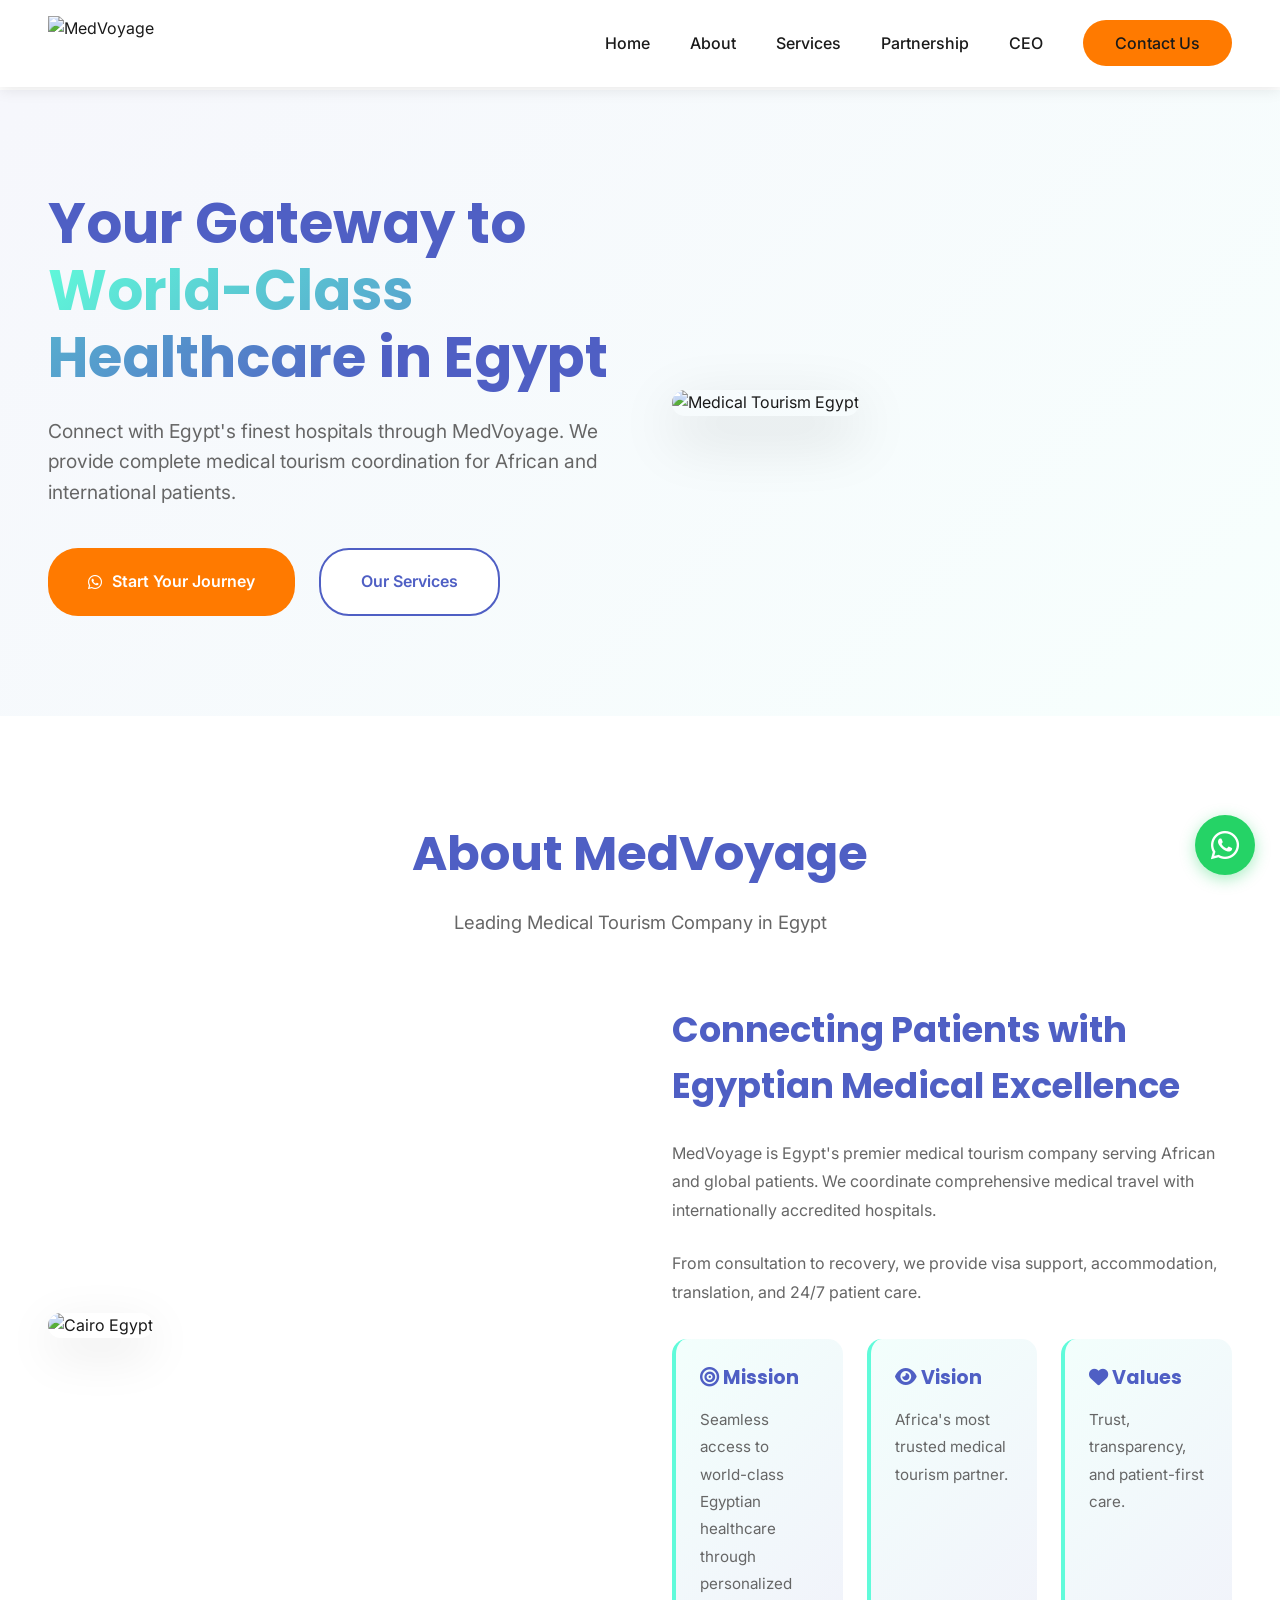
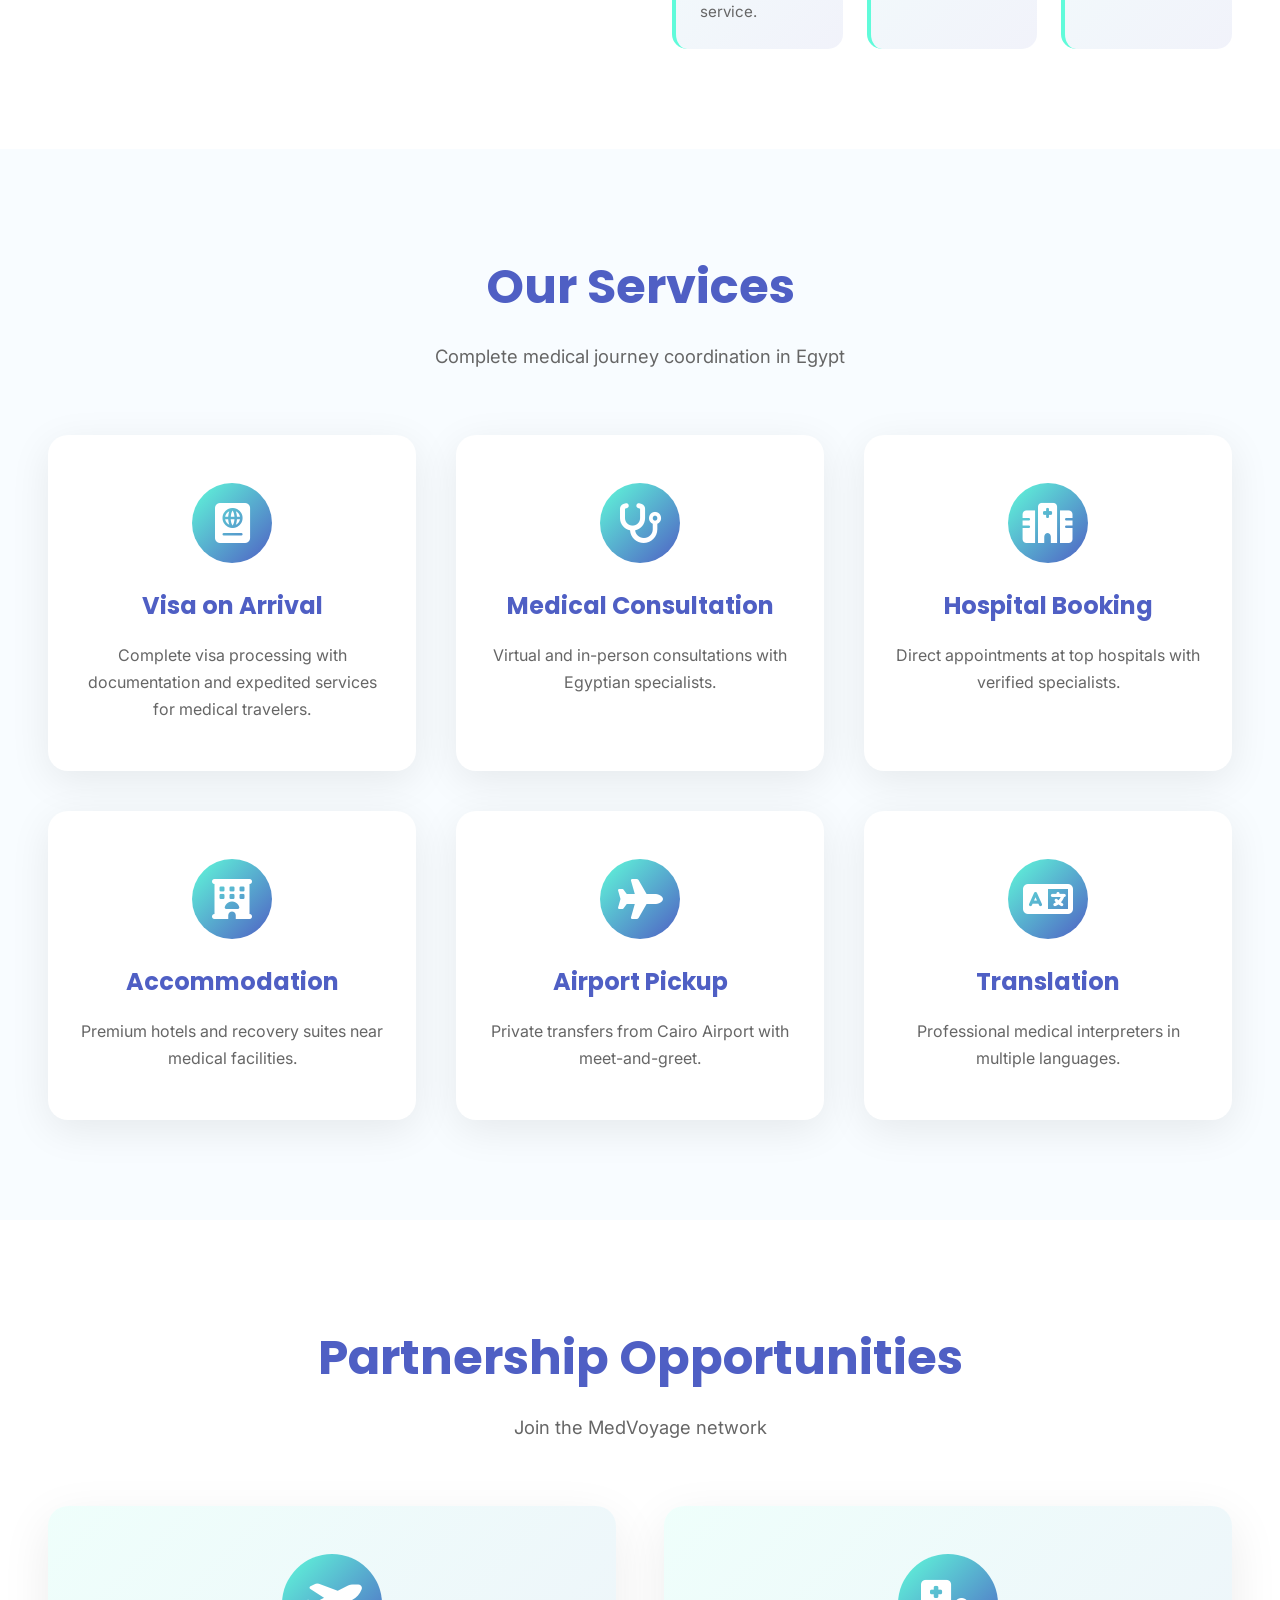
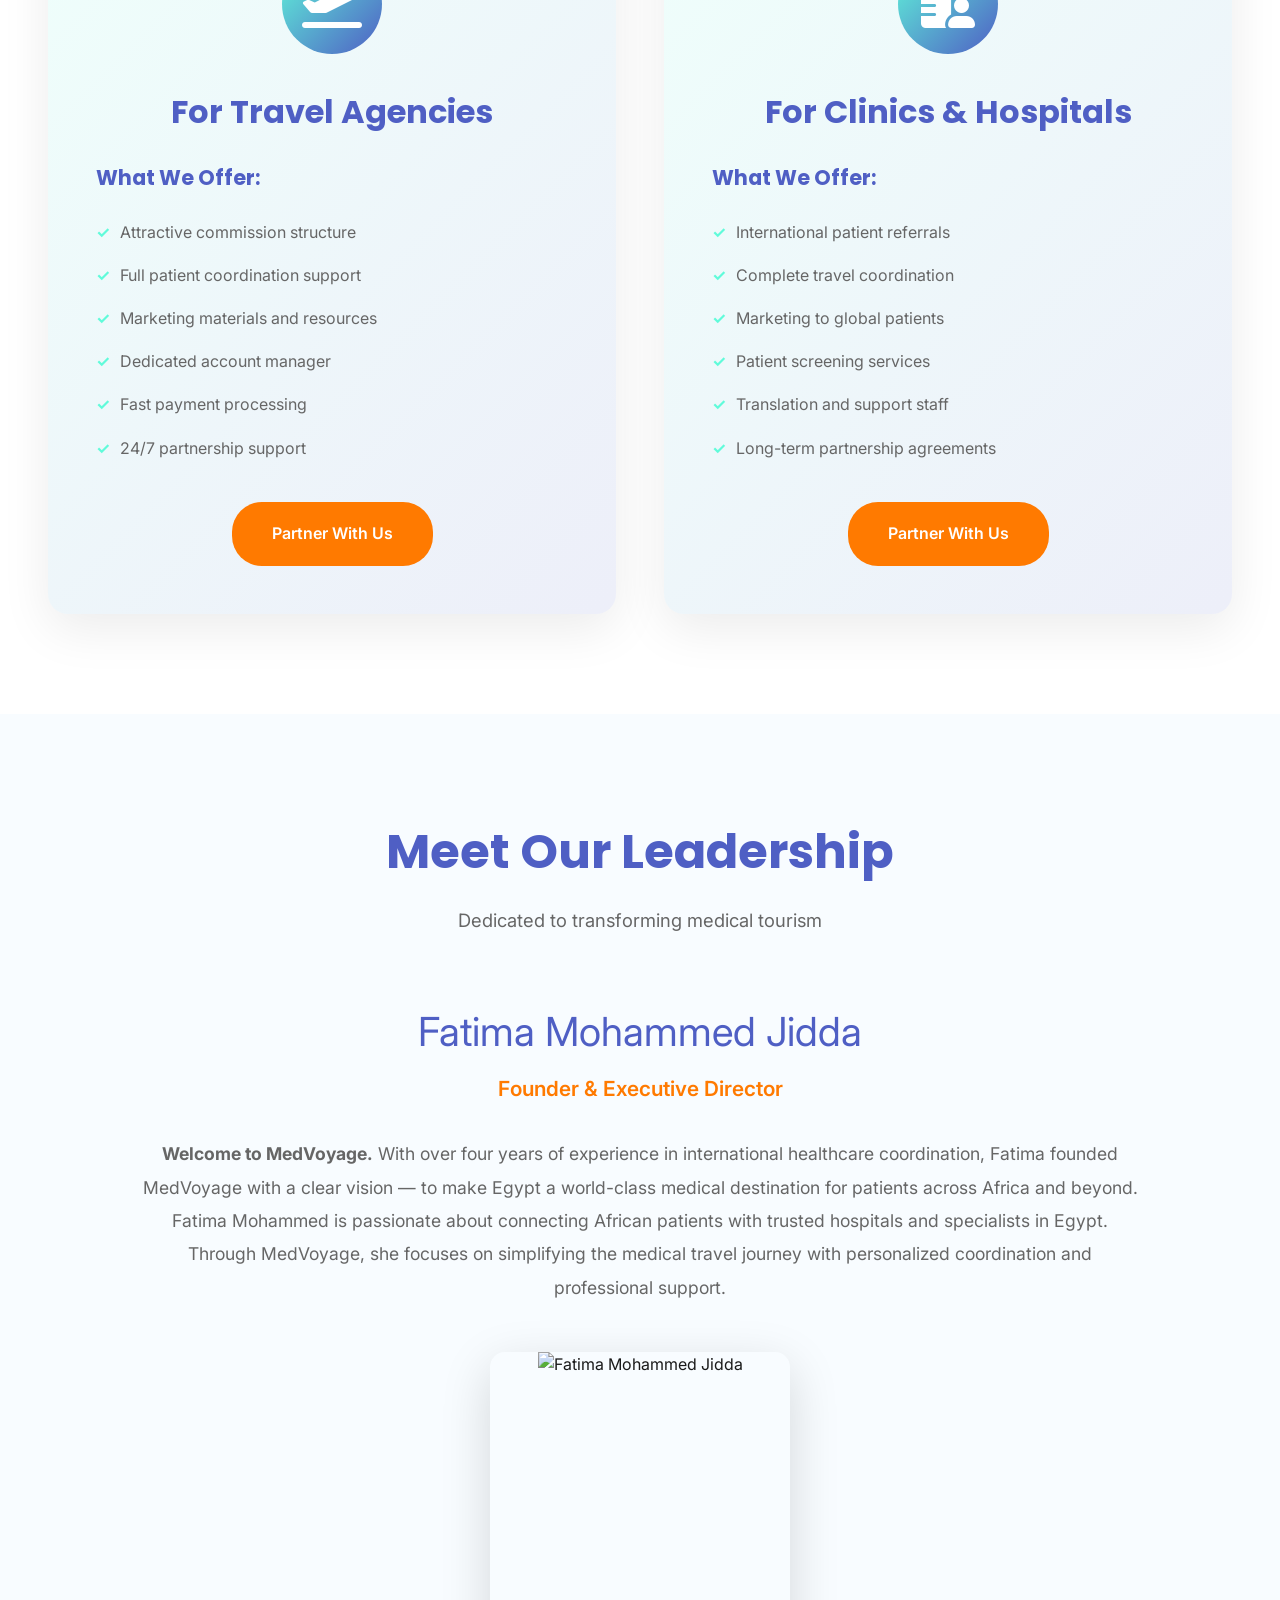
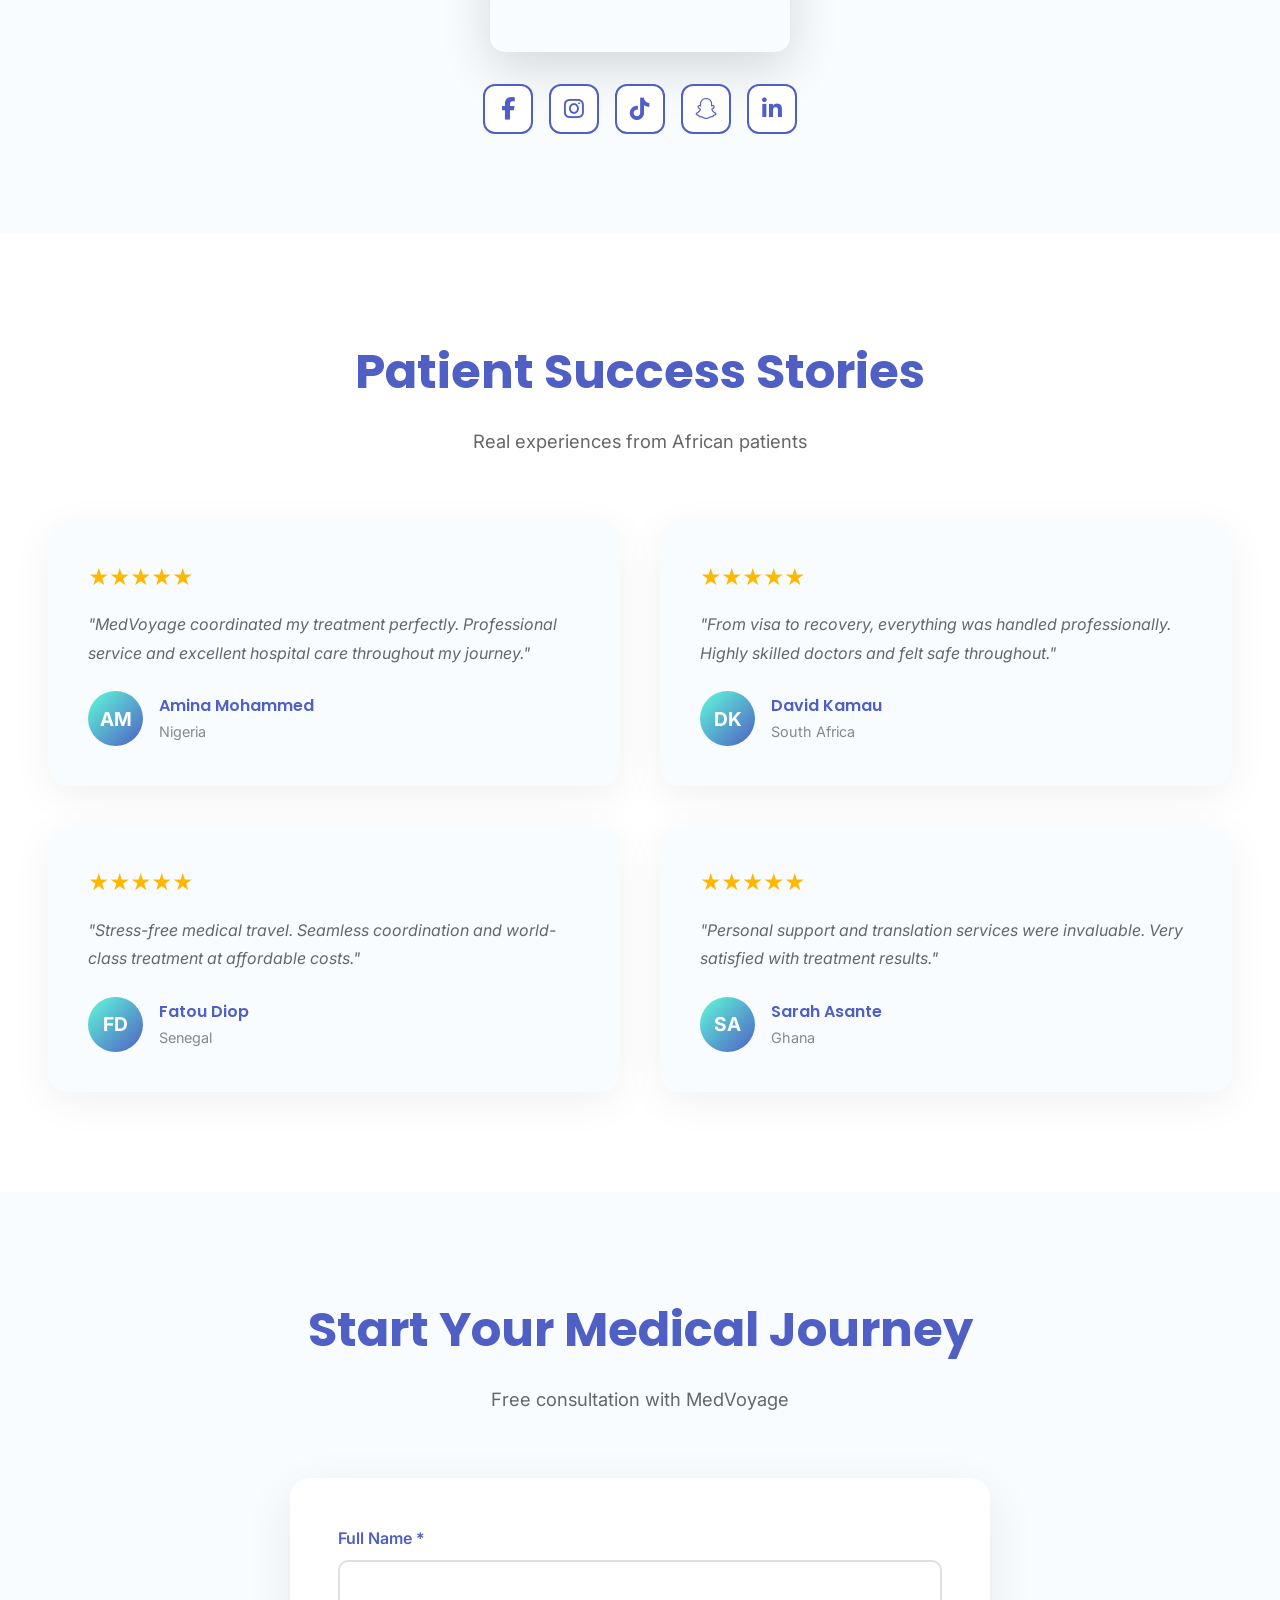
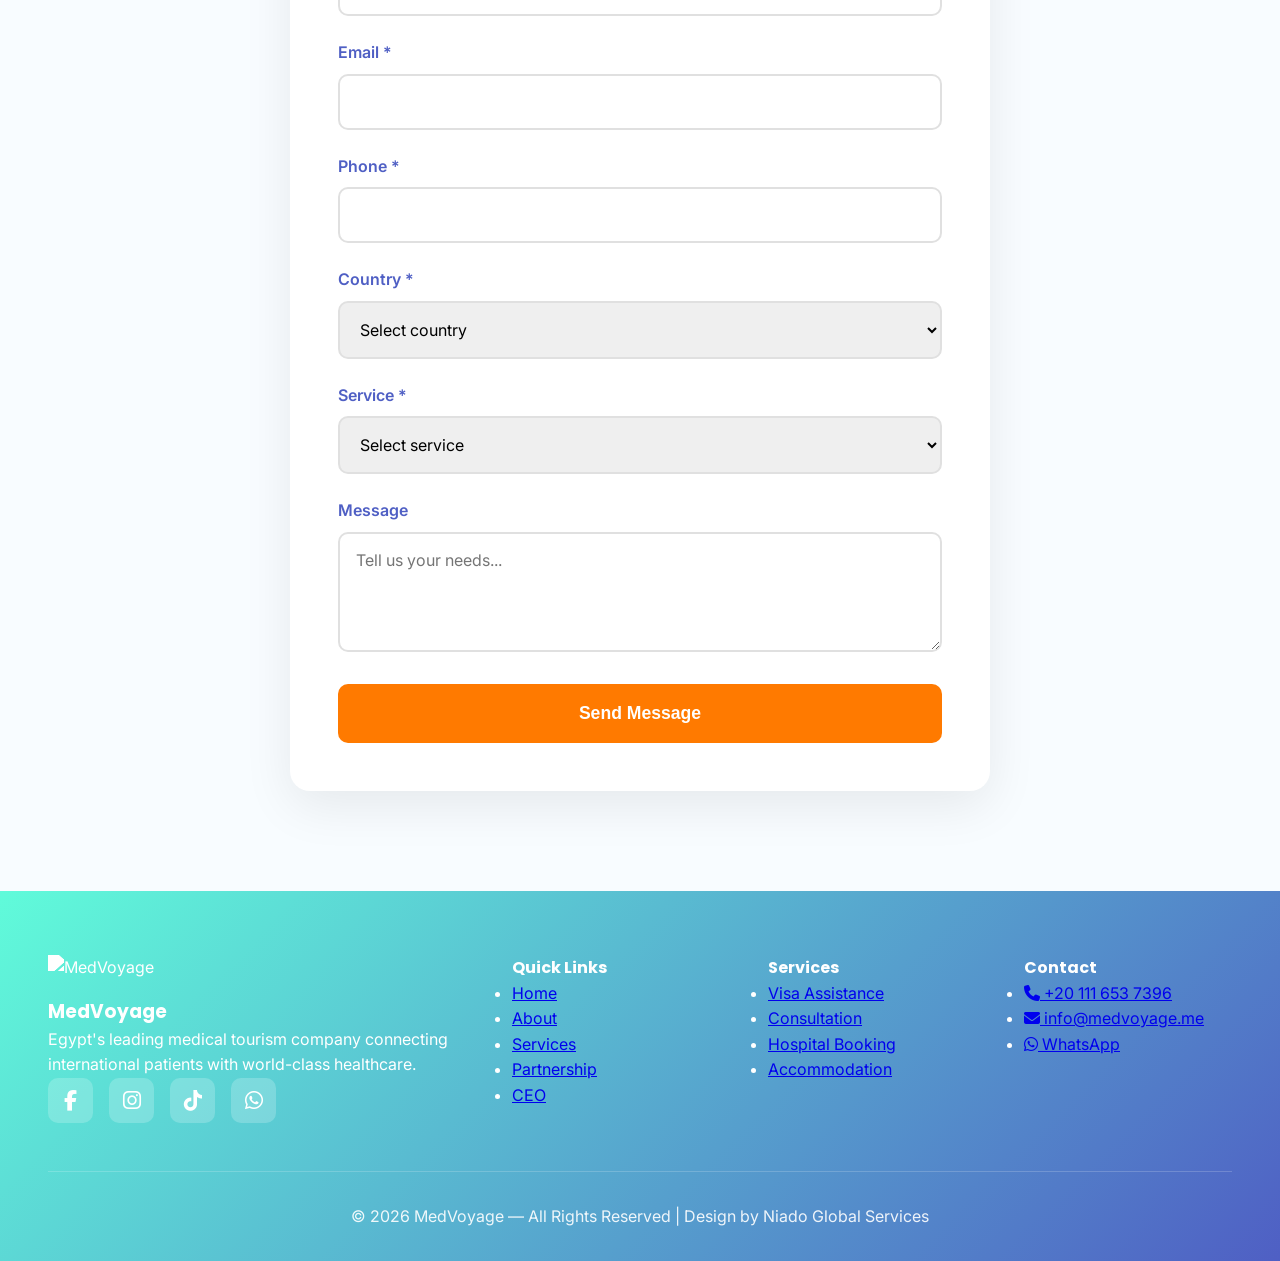
==== commit 181f8c37: "Add files via upload" ====
--- a/index.html
+++ b/index.html
@@ -3,56 +3,34 @@
 <head>
     <meta charset="UTF-8">
     <meta name="viewport" content="width=device-width, initial-scale=1.0">
-    <title>MedVoyage - Premium Medical Tourism in Egypt</title>
-    <meta name="description" content="MedVoyage - International Medical Tourism Company connecting African patients with world-class healthcare in Egypt.">
-    <link href="https://fonts.googleapis.com/css2?family=Poppins:wght@300;400;500;600;700;800&family=Inter:wght@300;400;500;600&display=swap" rel="stylesheet">
+    <title>MedVoyage - Medical Tourism Egypt</title>
+    <link href="https://fonts.googleapis.com/css2?family=Poppins:wght@400;500;600;700&family=Inter:wght@400;500;600&display=swap" rel="stylesheet">
     <link rel="stylesheet" href="https://cdnjs.cloudflare.com/ajax/libs/font-awesome/6.4.0/css/all.min.css">
     <style>
-        * {
-            margin: 0;
-            padding: 0;
-            box-sizing: border-box;
-        }
-
+        * { margin: 0; padding: 0; box-sizing: border-box; }
+        
         :root {
-            --primary-blue: #4F5FC4;
-            --accent-aqua: #60FBDA;
-            --cta-orange: #FF7A00;
+            --blue: #4F5FC4;
+            --aqua: #60FBDA;
+            --orange: #FF7A00;
             --white: #ffffff;
-            --light-bg: #F8FCFF;
-            --text-dark: #1a1a1a;
-            --text-gray: #666;
-        }
-
-        html {
-            scroll-behavior: smooth;
-        }
-
-        body {
-            font-family: 'Inter', sans-serif;
-            color: var(--text-dark);
-            line-height: 1.6;
-            overflow-x: hidden;
-        }
-
-        h1, h2, h3, h4, h5, h6 {
-            font-family: 'Poppins', sans-serif;
-            font-weight: 700;
-        }
-
-        img {
-            max-width: 100%;
-            height: auto;
-            object-fit: cover;
-        }
-
-        /* WhatsApp Float */
+            --light: #F8FCFF;
+            --dark: #1a1a1a;
+            --gray: #666;
+        }
+        
+        html { scroll-behavior: smooth; }
+        body { font-family: 'Inter', sans-serif; color: var(--dark); line-height: 1.6; }
+        h1, h2, h3, h4, h5, h6 { font-family: 'Poppins', sans-serif; font-weight: 700; }
+        img { max-width: 100%; height: auto; }
+        
+        /* WhatsApp */
         .whatsapp-float {
             position: fixed;
+            bottom: 25px;
+            right: 25px;
             width: 60px;
             height: 60px;
-            bottom: 25px;
-            right: 25px;
             background: #25d366;
             color: white;
             border-radius: 50%;
@@ -60,28 +38,24 @@
             align-items: center;
             justify-content: center;
             font-size: 32px;
-            box-shadow: 0 4px 15px rgba(37, 211, 102, 0.4);
+            box-shadow: 0 4px 15px rgba(37,211,102,0.4);
             z-index: 1000;
             text-decoration: none;
             transition: transform 0.3s;
         }
-
-        .whatsapp-float:hover {
-            transform: scale(1.1);
-        }
-
+        .whatsapp-float:hover { transform: scale(1.1); }
+        
         /* Navigation */
         nav {
             position: fixed;
             top: 0;
             width: 100%;
-            background: rgba(255, 255, 255, 0.98);
+            background: rgba(255,255,255,0.98);
             backdrop-filter: blur(10px);
-            box-shadow: 0 2px 15px rgba(0,0,0,0.08);
+            box-shadow: 0 2px 15px rgba(0,0,0,0.1);
             z-index: 999;
             padding: 1rem 0;
         }
-
         .nav-container {
             max-width: 1400px;
             margin: 0 auto;
@@ -90,54 +64,44 @@
             justify-content: space-between;
             align-items: center;
         }
-
         .logo-img {
-            height: 50px;
+            height: 55px;
             width: auto;
         }
-
         .nav-links {
             display: flex;
             gap: 2.5rem;
             list-style: none;
             align-items: center;
         }
-
         .nav-links a {
             text-decoration: none;
-            color: var(--text-dark);
+            color: var(--dark);
             font-weight: 500;
             transition: color 0.3s;
         }
-
-        .nav-links a:hover {
-            color: var(--primary-blue);
-        }
-
-        .cta-button {
-            background: var(--cta-orange);
+        .nav-links a:hover { color: var(--blue); }
+        .cta-btn {
+            background: var(--orange);
             color: white;
             padding: 0.8rem 2rem;
             border-radius: 30px;
             text-decoration: none;
             font-weight: 600;
             transition: all 0.3s;
-            box-shadow: 0 4px 15px rgba(255, 122, 0, 0.3);
-        }
-
-        .cta-button:hover {
+        }
+        .cta-btn:hover {
             transform: translateY(-2px);
-            box-shadow: 0 6px 20px rgba(255, 122, 0, 0.4);
-        }
-
+            box-shadow: 0 6px 20px rgba(255,122,0,0.4);
+        }
+        
         /* Hero */
         .hero {
-            margin-top: 80px;
+            margin-top: 90px;
             padding: 100px 3rem;
-            background: linear-gradient(135deg, rgba(79, 95, 196, 0.05), rgba(96, 251, 218, 0.05));
-        }
-
-        .hero-container {
+            background: linear-gradient(135deg, rgba(79,95,196,0.05), rgba(96,251,218,0.05));
+        }
+        .hero-grid {
             max-width: 1400px;
             margin: 0 auto;
             display: grid;
@@ -145,101 +109,84 @@
             gap: 4rem;
             align-items: center;
         }
-
-        .hero-content h1 {
+        .hero h1 {
             font-size: 3.5rem;
-            color: var(--primary-blue);
+            color: var(--blue);
             margin-bottom: 1.5rem;
             line-height: 1.2;
         }
-
-        .hero-content h1 span {
-            background: linear-gradient(135deg, var(--accent-aqua), var(--primary-blue));
+        .hero h1 span {
+            background: linear-gradient(135deg, var(--aqua), var(--blue));
             -webkit-background-clip: text;
             -webkit-text-fill-color: transparent;
         }
-
-        .hero-content p {
+        .hero p {
             font-size: 1.2rem;
-            color: var(--text-gray);
+            color: var(--gray);
             margin-bottom: 2.5rem;
         }
-
-        .hero-buttons {
+        .hero-btns {
             display: flex;
             gap: 1.5rem;
         }
-
         .btn-primary {
-            background: var(--cta-orange);
+            background: var(--orange);
             color: white;
             padding: 1.2rem 2.5rem;
             border-radius: 30px;
             text-decoration: none;
             font-weight: 600;
+            display: inline-flex;
+            align-items: center;
+            gap: 10px;
             transition: all 0.3s;
-            display: inline-flex;
-            align-items: center;
-            gap: 10px;
-        }
-
+        }
         .btn-primary:hover {
             transform: translateY(-3px);
-            box-shadow: 0 6px 20px rgba(255, 122, 0, 0.4);
-        }
-
+            box-shadow: 0 6px 20px rgba(255,122,0,0.4);
+        }
         .btn-secondary {
             background: white;
-            color: var(--primary-blue);
+            color: var(--blue);
             padding: 1.2rem 2.5rem;
             border-radius: 30px;
             text-decoration: none;
             font-weight: 600;
-            border: 2px solid var(--primary-blue);
+            border: 2px solid var(--blue);
             transition: all 0.3s;
         }
-
         .btn-secondary:hover {
-            background: var(--primary-blue);
-            color: white;
-        }
-
-        .hero-image img {
+            background: var(--blue);
+            color: white;
+        }
+        .hero-img img {
             width: 100%;
             height: 500px;
             object-fit: cover;
             border-radius: 20px;
             box-shadow: 0 20px 60px rgba(0,0,0,0.15);
         }
-
-        /* Section Spacing */
-        section {
-            padding: 100px 3rem;
-        }
-
+        
+        /* Sections */
+        section { padding: 100px 3rem; }
         .section-header {
             text-align: center;
             max-width: 800px;
             margin: 0 auto 4rem;
         }
-
         .section-header h2 {
             font-size: 3rem;
-            color: var(--primary-blue);
+            color: var(--blue);
             margin-bottom: 1rem;
         }
-
         .section-header p {
             font-size: 1.15rem;
-            color: var(--text-gray);
-        }
-
+            color: var(--gray);
+        }
+        
         /* About */
-        .about {
-            background: white;
-        }
-
-        .about-container {
+        .about { background: white; }
+        .about-grid {
             max-width: 1400px;
             margin: 0 auto;
             display: grid;
@@ -247,138 +194,170 @@
             gap: 4rem;
             align-items: center;
         }
-
-        .about-image img {
+        .about-img img {
             width: 100%;
             height: 500px;
             object-fit: cover;
             border-radius: 20px;
             box-shadow: 0 15px 50px rgba(0,0,0,0.1);
         }
-
         .about-content h3 {
             font-size: 2.2rem;
-            color: var(--primary-blue);
+            color: var(--blue);
             margin-bottom: 1.5rem;
         }
-
         .about-content p {
-            color: var(--text-gray);
+            color: var(--gray);
             line-height: 1.8;
             margin-bottom: 1.5rem;
         }
-
-        .mission-vision {
+        .mv-grid {
+            display: grid;
+            grid-template-columns: repeat(3, 1fr);
+            gap: 1.5rem;
+            margin-top: 2rem;
+        }
+        .mv-card {
+            background: linear-gradient(135deg, rgba(96,251,218,0.08), rgba(79,95,196,0.08));
+            padding: 1.5rem;
+            border-radius: 15px;
+            border-left: 4px solid var(--aqua);
+        }
+        .mv-card h4 {
+            color: var(--blue);
+            margin-bottom: 0.8rem;
+            font-size: 1.2rem;
+        }
+        .mv-card p {
+            color: var(--gray);
+            font-size: 0.95rem;
+            margin: 0;
+        }
+        
+        /* Services */
+        .services { background: var(--light); }
+        .services-grid {
+            max-width: 1400px;
+            margin: 0 auto;
+            display: grid;
+            grid-template-columns: repeat(3, 1fr);
+            gap: 2.5rem;
+        }
+        .service-card {
+            background: white;
+            padding: 3rem 2rem;
+            border-radius: 20px;
+            text-align: center;
+            box-shadow: 0 10px 40px rgba(0,0,0,0.08);
+            transition: transform 0.3s;
+        }
+        .service-card:hover {
+            transform: translateY(-10px);
+        }
+        .service-icon {
+            width: 80px;
+            height: 80px;
+            background: linear-gradient(135deg, var(--aqua), var(--blue));
+            border-radius: 50%;
+            display: flex;
+            align-items: center;
+            justify-content: center;
+            margin: 0 auto 1.5rem;
+            color: white;
+            font-size: 2.5rem;
+        }
+        .service-card h3 {
+            font-size: 1.5rem;
+            color: var(--blue);
+            margin-bottom: 1rem;
+        }
+        .service-card p {
+            color: var(--gray);
+            line-height: 1.7;
+        }
+        
+        /* Partnership */
+        .partnership { background: white; }
+        .partner-grid {
+            max-width: 1400px;
+            margin: 0 auto;
             display: grid;
             grid-template-columns: 1fr 1fr;
-            gap: 2rem;
-            margin-top: 2rem;
-        }
-
-        .mv-card {
-            background: linear-gradient(135deg, rgba(96, 251, 218, 0.08), rgba(79, 95, 196, 0.08));
-            padding: 1.5rem;
-            border-radius: 15px;
-            border-left: 4px solid var(--accent-aqua);
-        }
-
-        .mv-card h4 {
-            color: var(--primary-blue);
-            margin-bottom: 0.8rem;
+            gap: 3rem;
+        }
+        .partner-card {
+            background: linear-gradient(135deg, rgba(96,251,218,0.1), rgba(79,95,196,0.1));
+            padding: 3rem;
+            border-radius: 20px;
+            box-shadow: 0 15px 50px rgba(0,0,0,0.08);
+        }
+        .partner-icon {
+            width: 100px;
+            height: 100px;
+            background: linear-gradient(135deg, var(--aqua), var(--blue));
+            border-radius: 50%;
+            display: flex;
+            align-items: center;
+            justify-content: center;
+            margin: 0 auto 2rem;
+            color: white;
+            font-size: 3rem;
+        }
+        .partner-card h3 {
+            font-size: 2rem;
+            color: var(--blue);
+            margin-bottom: 1rem;
+            text-align: center;
+        }
+        .partner-card h4 {
+            color: var(--blue);
+            margin: 1.5rem 0 1rem;
             font-size: 1.3rem;
         }
-
-        /* Services */
-        .services {
-            background: var(--light-bg);
-        }
-
-        .services-carousel-wrapper {
-            max-width: 1400px;
-            margin: 0 auto;
+        .partner-card ul {
+            list-style: none;
+            padding: 0;
+        }
+        .partner-card ul li {
+            padding: 0.5rem 0;
+            padding-left: 1.5rem;
             position: relative;
-            overflow: hidden;
-            padding: 0 60px;
-        }
-
-        .services-carousel {
-            display: flex;
-            gap: 2rem;
-            transition: transform 0.5s ease;
-        }
-
-        .service-card {
-            flex: 0 0 calc(33.333% - 1.5rem);
-            background: white;
-            border-radius: 20px;
-            overflow: hidden;
-            box-shadow: 0 10px 40px rgba(0,0,0,0.08);
-            transition: transform 0.3s;
-        }
-
-        .service-card:hover {
-            transform: translateY(-10px);
-        }
-
-        .service-image {
-            width: 100%;
-            height: 220px;
-            object-fit: cover;
-        }
-
-        .service-content {
-            padding: 2rem;
-        }
-
-        .service-content h3 {
-            font-size: 1.5rem;
-            color: var(--primary-blue);
-            margin-bottom: 1rem;
-        }
-
-        .service-content p {
-            color: var(--text-gray);
+            color: var(--gray);
             line-height: 1.7;
         }
-
-        .carousel-nav {
+        .partner-card ul li:before {
+            content: "✓";
             position: absolute;
-            top: 50%;
-            transform: translateY(-50%);
-            width: 45px;
-            height: 45px;
-            background: white;
-            border: 2px solid var(--primary-blue);
-            color: var(--primary-blue);
-            border-radius: 50%;
-            display: flex;
-            align-items: center;
-            justify-content: center;
-            cursor: pointer;
-            transition: all 0.3s;
-            z-index: 10;
-        }
-
-        .carousel-nav:hover {
-            background: var(--primary-blue);
-            color: white;
-        }
-
-        .carousel-prev { left: 0; }
-        .carousel-next { right: 0; }
-
+            left: 0;
+            color: var(--aqua);
+            font-weight: bold;
+        }
+        
         /* CEO */
-        .ceo-section {
-            background: white;
-        }
-
+        .ceo { background: var(--light); }
         .ceo-container {
-            max-width: 1200px;
+            max-width: 1000px;
             margin: 0 auto;
             text-align: center;
         }
-
-        .ceo-image-wrapper {
+        .ceo-name {
+            font-size: 2.5rem;
+            color: var(--blue);
+            margin-bottom: 0.5rem;
+        }
+        .ceo-title {
+            color: var(--orange);
+            font-size: 1.3rem;
+            font-weight: 600;
+            margin-bottom: 2rem;
+        }
+        .ceo-bio {
+            color: var(--gray);
+            line-height: 1.9;
+            margin-bottom: 3rem;
+            font-size: 1.1rem;
+        }
+        .ceo-img {
             width: 300px;
             height: 300px;
             margin: 0 auto 2rem;
@@ -386,116 +365,72 @@
             overflow: hidden;
             box-shadow: 0 15px 50px rgba(0,0,0,0.15);
         }
-
-        .ceo-image-wrapper img {
+        .ceo-img img {
             width: 100%;
             height: 100%;
             object-fit: cover;
         }
-
-        .ceo-name {
-            font-size: 2.5rem;
-            color: var(--primary-blue);
-            margin-bottom: 0.5rem;
-        }
-
-        .ceo-title {
-            color: var(--cta-orange);
-            font-size: 1.3rem;
-            font-weight: 600;
-            margin-bottom: 2rem;
-        }
-
-        .ceo-content {
-            max-width: 900px;
-            margin: 0 auto 3rem;
-        }
-
-        .ceo-content p {
-            color: var(--text-gray);
-            line-height: 1.9;
-            margin-bottom: 1.5rem;
-            font-size: 1.1rem;
-        }
-
         .ceo-social {
             display: flex;
             gap: 1rem;
             justify-content: center;
             flex-wrap: wrap;
         }
-
-        .social-icon {
+        .social-btn {
             width: 50px;
             height: 50px;
             background: white;
-            border: 2px solid var(--primary-blue);
+            border: 2px solid var(--blue);
             border-radius: 12px;
             display: flex;
             align-items: center;
             justify-content: center;
-            color: var(--primary-blue);
+            color: var(--blue);
             font-size: 1.4rem;
+            text-decoration: none;
             transition: all 0.3s;
-            text-decoration: none;
-        }
-
-        .social-icon:hover {
-            background: var(--primary-blue);
+        }
+        .social-btn:hover {
+            background: var(--blue);
             color: white;
             transform: translateY(-5px);
         }
-
+        
         /* Testimonials */
-        .testimonials {
-            background: var(--light-bg);
-        }
-
-        .testimonials-carousel-wrapper {
+        .testimonials { background: white; }
+        .test-grid {
             max-width: 1400px;
             margin: 0 auto;
-            position: relative;
-            overflow: hidden;
-            padding: 0 60px;
-        }
-
-        .testimonials-carousel {
-            display: flex;
+            display: grid;
+            grid-template-columns: repeat(2, 1fr);
             gap: 2.5rem;
-            transition: transform 0.5s ease;
-        }
-
-        .testimonial-card {
-            flex: 0 0 calc(33.333% - 2rem);
-            background: white;
+        }
+        .test-card {
+            background: var(--light);
             padding: 2.5rem;
             border-radius: 20px;
             box-shadow: 0 10px 40px rgba(0,0,0,0.06);
         }
-
         .stars {
             color: #FFB800;
             font-size: 1.3rem;
             margin-bottom: 1rem;
         }
-
-        .testimonial-card p {
-            color: var(--text-gray);
+        .test-card p {
+            color: var(--gray);
             line-height: 1.8;
             margin-bottom: 1.5rem;
             font-style: italic;
         }
-
-        .testimonial-author {
+        .test-author {
             display: flex;
             align-items: center;
             gap: 1rem;
         }
-
         .author-avatar {
             width: 55px;
             height: 55px;
-            background: linear-gradient(135deg, var(--accent-aqua), var(--primary-blue));
+            background: linear-gradient(135deg, var(--aqua), var(--blue));
             border-radius: 50%;
             display: flex;
             align-items: center;
@@ -504,25 +439,20 @@
             font-weight: 700;
             font-size: 1.2rem;
         }
-
         .author-info h4 {
-            color: var(--primary-blue);
+            color: var(--blue);
             font-weight: 600;
         }
-
         .author-info p {
             color: #888;
             font-size: 0.9rem;
             margin: 0;
             font-style: normal;
         }
-
+        
         /* Contact */
-        .contact {
-            background: white;
-        }
-
-        .contact-container {
+        .contact { background: var(--light); }
+        .contact-form {
             max-width: 700px;
             margin: 0 auto;
             background: white;
@@ -530,18 +460,15 @@
             border-radius: 20px;
             box-shadow: 0 15px 50px rgba(0,0,0,0.08);
         }
-
         .form-group {
             margin-bottom: 1.5rem;
         }
-
         .form-group label {
             display: block;
-            color: var(--primary-blue);
+            color: var(--blue);
             font-weight: 600;
             margin-bottom: 0.5rem;
         }
-
         .form-group input,
         .form-group select,
         .form-group textarea {
@@ -553,22 +480,19 @@
             font-family: 'Inter', sans-serif;
             transition: border-color 0.3s;
         }
-
         .form-group input:focus,
         .form-group select:focus,
         .form-group textarea:focus {
             outline: none;
-            border-color: var(--primary-blue);
-        }
-
+            border-color: var(--blue);
+        }
         .form-group textarea {
             min-height: 120px;
             resize: vertical;
         }
-
         .submit-btn {
             width: 100%;
-            background: var(--cta-orange);
+            background: var(--orange);
             color: white;
             padding: 1.2rem;
             border: none;
@@ -578,20 +502,18 @@
             cursor: pointer;
             transition: all 0.3s;
         }
-
         .submit-btn:hover {
             transform: translateY(-2px);
-            box-shadow: 0 8px 20px rgba(255, 122, 0, 0.3);
-        }
-
+            box-shadow: 0 8px 20px rgba(255,122,0,0.3);
+        }
+        
         /* Footer */
         footer {
-            background: linear-gradient(135deg, var(--accent-aqua), var(--primary-blue));
+            background: linear-gradient(135deg, var(--aqua), var(--blue));
             color: white;
             padding: 4rem 3rem 2rem;
         }
-
-        .footer-container {
+        .footer-grid {
             max-width: 1400px;
             margin: 0 auto;
             display: grid;
@@ -599,30 +521,25 @@
             gap: 3rem;
             margin-bottom: 3rem;
         }
-
         .footer-logo {
             height: 50px;
             margin-bottom: 1rem;
             filter: brightness(0) invert(1);
         }
-
-        .footer-about h3 {
+        .footer h3 {
             font-size: 2rem;
             margin-bottom: 1rem;
         }
-
-        .footer-about p {
+        .footer p {
             opacity: 0.95;
             line-height: 1.7;
             margin-bottom: 1.5rem;
         }
-
         .footer-social {
             display: flex;
             gap: 1rem;
             flex-wrap: wrap;
         }
-
         .footer-social a {
             width: 45px;
             height: 45px;
@@ -633,127 +550,86 @@
             justify-content: center;
             color: white;
             font-size: 1.3rem;
+            text-decoration: none;
             transition: all 0.3s;
-            text-decoration: none;
-        }
-
+        }
         .footer-social a:hover {
             background: white;
-            color: var(--primary-blue);
-        }
-
-        .footer-links h4 {
+            color: var(--blue);
+        }
+        .footer h4 {
             font-size: 1.3rem;
             margin-bottom: 1.5rem;
         }
-
-        .footer-links ul {
+        .footer ul {
             list-style: none;
         }
-
-        .footer-links ul li {
+        .footer ul li {
             margin-bottom: 0.8rem;
         }
-
-        .footer-links ul li a {
+        .footer ul li a {
             color: rgba(255,255,255,0.9);
             text-decoration: none;
             transition: all 0.3s;
         }
-
-        .footer-links ul li a:hover {
+        .footer ul li a:hover {
             color: white;
             padding-left: 5px;
         }
-
         .footer-bottom {
             border-top: 1px solid rgba(255,255,255,0.2);
             padding-top: 2rem;
             text-align: center;
             opacity: 0.9;
         }
-
+        
         /* Responsive */
         @media (max-width: 1024px) {
-            .hero-container,
-            .about-container {
-                grid-template-columns: 1fr;
-            }
-
-            .service-card {
-                flex: 0 0 calc(50% - 1rem);
-            }
-
-            .testimonial-card {
-                flex: 0 0 calc(50% - 1.25rem);
-            }
-
-            .footer-container {
-                grid-template-columns: 1fr 1fr;
-            }
-        }
-
+            .hero-grid, .about-grid { grid-template-columns: 1fr; }
+            .services-grid { grid-template-columns: repeat(2, 1fr); }
+            .test-grid, .partner-grid { grid-template-columns: 1fr; }
+            .footer-grid { grid-template-columns: 1fr 1fr; }
+            .mv-grid { grid-template-columns: 1fr; }
+        }
         @media (max-width: 768px) {
-            .nav-links {
-                display: none;
-            }
-
-            .hero-content h1 {
-                font-size: 2.5rem;
-            }
-
-            .section-header h2 {
-                font-size: 2.2rem;
-            }
-
-            .service-card,
-            .testimonial-card {
-                flex: 0 0 100%;
-            }
-
-            .footer-container {
-                grid-template-columns: 1fr;
-            }
-
-            section {
-                padding: 80px 2rem;
-            }
+            .nav-links { display: none; }
+            .hero h1 { font-size: 2.5rem; }
+            .section-header h2 { font-size: 2.2rem; }
+            .services-grid { grid-template-columns: 1fr; }
+            .footer-grid { grid-template-columns: 1fr; }
+            section { padding: 80px 2rem; }
         }
     </style>
 </head>
 <body>
-    <a href="https://wa.me/201116537396" class="whatsapp-float" target="_blank">
-        <i class="fab fa-whatsapp"></i>
-    </a>
+    <a href="https://wa.me/201116537396" class="whatsapp-float"><i class="fab fa-whatsapp"></i></a>
 
     <nav>
         <div class="nav-container">
-            <img src="assets/images/logo/logo.png" alt="MedVoyage" class="logo-img">
+            <img src="assets/images/logo.svg" alt="MedVoyage" class="logo-img">
             <ul class="nav-links">
                 <li><a href="#home">Home</a></li>
                 <li><a href="#about">About</a></li>
                 <li><a href="#services">Services</a></li>
+                <li><a href="#partnership">Partnership</a></li>
                 <li><a href="#ceo">CEO</a></li>
-                <li><a href="#testimonials">Testimonials</a></li>
-                <li><a class="cta-button" href="https://wa.me/201116537396">Book Consultation</a></li>
+                <li><a href="#contact" class="cta-btn">Contact Us</a></li>
             </ul>
         </div>
     </nav>
 
     <section id="home" class="hero">
-        <div class="hero-container">
-            <div class="hero-content">
+        <div class="hero-grid">
+            <div>
                 <h1>Your Gateway to <span>World-Class Healthcare</span> in Egypt</h1>
-                <p>Experience premium medical tourism with MedVoyage. We connect international patients with Egypt's finest hospitals, offering affordable excellence and seamless travel coordination.</p>
-                <div class="hero-buttons">
-                    <a href="https://wa.me/201116537396" class="btn-primary">
-                        <i class="fab fa-whatsapp"></i> Start Your Journey
-                    </a>
-                    <a href="#services" class="btn-secondary">Explore Services</a>
-                </div>
-            </div>
-            <div class="hero-image">
-                <img src="assets/images/general/hero.jpg" alt="Medical Tourism Egypt">
+                <p>Connect with Egypt's finest hospitals through MedVoyage. We provide complete medical tourism coordination for African and international patients.</p>
+                <div class="hero-btns">
+                    <a href="https://wa.me/201116537396" class="btn-primary"><i class="fab fa-whatsapp"></i> Start Your Journey</a>
+                    <a href="#services" class="btn-secondary">Our Services</a>
+                </div>
+            </div>
+            <div class="hero-img">
+                <img src="assets/images/hero.jpg" alt="Medical Tourism Egypt">
             </div>
         </div>
     </section>
@@ -761,25 +637,29 @@
     <section id="about" class="about">
         <div class="section-header">
             <h2>About MedVoyage</h2>
-            <p>Leading International Medical Tourism Company Based in Egypt</p>
-        </div>
-        <div class="about-container">
-            <div class="about-image">
-                <img src="assets/images/general/about.jpg" alt="Cairo Egypt">
+            <p>Leading Medical Tourism Company in Egypt</p>
+        </div>
+        <div class="about-grid">
+            <div class="about-img">
+                <img src="assets/images/about.jpg" alt="Cairo Egypt">
             </div>
             <div class="about-content">
-                <h3>Connecting Global Patients with Egyptian Medical Excellence</h3>
-                <p>MedVoyage is Egypt's premier medical tourism company, dedicated to serving African and global patients seeking world-class healthcare solutions. We specialize in coordinating comprehensive medical travel experiences with internationally accredited hospitals throughout Egypt.</p>
-                <p>From initial consultation to post-treatment follow-up, we provide seamless patient assistance including visa support, travel arrangements, accommodation, and 24/7 care coordination.</p>
+                <h3>Connecting Patients with Egyptian Medical Excellence</h3>
+                <p>MedVoyage is Egypt's premier medical tourism company serving African and global patients. We coordinate comprehensive medical travel with internationally accredited hospitals.</p>
+                <p>From consultation to recovery, we provide visa support, accommodation, translation, and 24/7 patient care.</p>
                 
-                <div class="mission-vision">
+                <div class="mv-grid">
                     <div class="mv-card">
-                        <h4><i class="fas fa-bullseye"></i> Our Mission</h4>
-                        <p>To provide seamless access to world-class medical care in Egypt through personalized service and transparent pricing.</p>
+                        <h4><i class="fas fa-bullseye"></i> Mission</h4>
+                        <p>Seamless access to world-class Egyptian healthcare through personalized service.</p>
                     </div>
                     <div class="mv-card">
-                        <h4><i class="fas fa-eye"></i> Our Vision</h4>
-                        <p>To become Africa's most trusted medical tourism partner through exceptional healthcare experiences.</p>
+                        <h4><i class="fas fa-eye"></i> Vision</h4>
+                        <p>Africa's most trusted medical tourism partner.</p>
+                    </div>
+                    <div class="mv-card">
+                        <h4><i class="fas fa-heart"></i> Values</h4>
+                        <p>Trust, transparency, and patient-first care.</p>
                     </div>
                 </div>
             </div>
@@ -789,95 +669,104 @@
     <section id="services" class="services">
         <div class="section-header">
             <h2>Our Services</h2>
-            <p>End-to-end coordination for your medical journey in Egypt</p>
-        </div>
-        <div class="services-carousel-wrapper">
-            <button class="carousel-nav carousel-prev" onclick="moveCarousel('services', -1)">
-                <i class="fas fa-chevron-left"></i>
-            </button>
-            <div class="services-carousel" id="servicesCarousel">
-                <div class="service-card">
-                    <img src="assets/images/services/visa.jpg" class="service-image" alt="Visa on Arrival">
-                    <div class="service-content">
-                        <h3>Visa on Arrival</h3>
-                        <p>Complete visa processing support with documentation assistance and expedited services for medical travelers to Egypt.</p>
-                    </div>
-                </div>
-                <div class="service-card">
-                    <img src="assets/images/services/consultation.jpg" class="service-image" alt="Medical Consultation">
-                    <div class="service-content">
-                        <h3>Medical Consultation</h3>
-                        <p>Virtual and in-person consultations with Egyptian specialists and treatment plan reviews.</p>
-                    </div>
-                </div>
-                <div class="service-card">
-                    <img src="assets/images/services/hospital.jpg" class="service-image" alt="Hospital Booking">
-                    <div class="service-content">
-                        <h3>Hospital Booking</h3>
-                        <p>Direct appointments at top Egyptian hospitals with verified specialists and pre-admission coordination.</p>
-                    </div>
-                </div>
-                <div class="service-card">
-                    <img src="assets/images/services/accommodation.jpg" class="service-image" alt="Accommodation">
-                    <div class="service-content">
-                        <h3>Accommodation</h3>
-                        <p>Premium hotels and recovery suites near medical facilities with dietary and mobility support.</p>
-                    </div>
-                </div>
-                <div class="service-card">
-                    <img src="assets/images/services/airport.jpg" class="service-image" alt="Airport Pickup">
-                    <div class="service-content">
-                        <h3>Airport Pickup</h3>
-                        <p>Private transfers from Cairo International Airport with meet-and-greet services.</p>
-                    </div>
-                </div>
-                <div class="service-card">
-                    <img src="assets/images/services/translation.jpg" class="service-image" alt="Translation">
-                    <div class="service-content">
-                        <h3>Translation Services</h3>
-                        <p>Professional medical interpreters fluent in multiple languages for clear communication.</p>
-                    </div>
-                </div>
-            </div>
-            <button class="carousel-nav carousel-next" onclick="moveCarousel('services', 1)">
-                <i class="fas fa-chevron-right"></i>
-            </button>
+            <p>Complete medical journey coordination in Egypt</p>
+        </div>
+        <div class="services-grid">
+            <div class="service-card">
+                <div class="service-icon"><i class="fas fa-passport"></i></div>
+                <h3>Visa on Arrival</h3>
+                <p>Complete visa processing with documentation and expedited services for medical travelers.</p>
+            </div>
+            <div class="service-card">
+                <div class="service-icon"><i class="fas fa-stethoscope"></i></div>
+                <h3>Medical Consultation</h3>
+                <p>Virtual and in-person consultations with Egyptian specialists.</p>
+            </div>
+            <div class="service-card">
+                <div class="service-icon"><i class="fas fa-hospital"></i></div>
+                <h3>Hospital Booking</h3>
+                <p>Direct appointments at top hospitals with verified specialists.</p>
+            </div>
+            <div class="service-card">
+                <div class="service-icon"><i class="fas fa-hotel"></i></div>
+                <h3>Accommodation</h3>
+                <p>Premium hotels and recovery suites near medical facilities.</p>
+            </div>
+            <div class="service-card">
+                <div class="service-icon"><i class="fas fa-plane"></i></div>
+                <h3>Airport Pickup</h3>
+                <p>Private transfers from Cairo Airport with meet-and-greet.</p>
+            </div>
+            <div class="service-card">
+                <div class="service-icon"><i class="fas fa-language"></i></div>
+                <h3>Translation</h3>
+                <p>Professional medical interpreters in multiple languages.</p>
+            </div>
         </div>
     </section>
 
-    <section id="ceo" class="ceo-section">
+    <section id="partnership" class="partnership">
         <div class="section-header">
-            <h2>Meet Our Founder & CEO</h2>
-            <p>Leadership dedicated to transforming medical tourism in Egypt</p>
+            <h2>Partnership Opportunities</h2>
+            <p>Join the MedVoyage network</p>
+        </div>
+        <div class="partner-grid">
+            <div class="partner-card">
+                <div class="partner-icon"><i class="fas fa-plane-departure"></i></div>
+                <h3>For Travel Agencies</h3>
+                <h4>What We Offer:</h4>
+                <ul>
+                    <li>Attractive commission structure</li>
+                    <li>Full patient coordination support</li>
+                    <li>Marketing materials and resources</li>
+                    <li>Dedicated account manager</li>
+                    <li>Fast payment processing</li>
+                    <li>24/7 partnership support</li>
+                </ul>
+                <div style="margin-top: 2rem; text-align: center;">
+                    <a href="https://wa.me/201116537396" class="btn-primary">Partner With Us</a>
+                </div>
+            </div>
+            <div class="partner-card">
+                <div class="partner-icon"><i class="fas fa-hospital-user"></i></div>
+                <h3>For Clinics & Hospitals</h3>
+                <h4>What We Offer:</h4>
+                <ul>
+                    <li>International patient referrals</li>
+                    <li>Complete travel coordination</li>
+                    <li>Marketing to global patients</li>
+                    <li>Patient screening services</li>
+                    <li>Translation and support staff</li>
+                    <li>Long-term partnership agreements</li>
+                </ul>
+                <div style="margin-top: 2rem; text-align: center;">
+                    <a href="https://wa.me/201116537396" class="btn-primary">Partner With Us</a>
+                </div>
+            </div>
+        </div>
+    </section>
+
+    <section id="ceo" class="ceo">
+        <div class="section-header">
+            <h2>Meet Our Leadership</h2>
+            <p>Dedicated to transforming medical tourism</p>
         </div>
         <div class="ceo-container">
-            <div class="ceo-image-wrapper">
-                <img src="assets/images/ceo/ceo.jpg" alt="Fatima Mohammed Jidda">
-            </div>
             <div class="ceo-name">Fatima Mohammed Jidda</div>
             <div class="ceo-title">Founder & Executive Director</div>
-            
-            <div class="ceo-content">
+            <div class="ceo-bio">
                 <p><strong>Welcome to MedVoyage.</strong> With over four years of experience in international healthcare coordination, Fatima founded MedVoyage with a clear vision — to make Egypt a world-class medical destination for patients across Africa and beyond.</p>
                 <p>Fatima Mohammed is passionate about connecting African patients with trusted hospitals and specialists in Egypt. Through MedVoyage, she focuses on simplifying the medical travel journey with personalized coordination and professional support.</p>
             </div>
-
+            <div class="ceo-img">
+                <img src="assets/images/ceo.jpg" alt="Fatima Mohammed Jidda">
+            </div>
             <div class="ceo-social">
-                <a href="https://www.facebook.com/fatima.muhammadjidda.37" target="_blank" title="Facebook">
-                    <i class="fab fa-facebook-f"></i>
-                </a>
-                <a href="https://www.instagram.com/Fatima_m_jidda" target="_blank" title="Instagram">
-                    <i class="fab fa-instagram"></i>
-                </a>
-                <a href="https://www.tiktok.com/@Fatima_m_jidda" target="_blank" title="TikTok">
-                    <i class="fab fa-tiktok"></i>
-                </a>
-                <a href="https://www.snapchat.com/add/fatima_mjidda" target="_blank" title="Snapchat">
-                    <i class="fab fa-snapchat-ghost"></i>
-                </a>
-                <a href="https://www.linkedin.com/in/fatima-m-jidda-a59221232/" target="_blank" title="LinkedIn">
-                    <i class="fab fa-linkedin-in"></i>
-                </a>
+                <a href="https://www.facebook.com/fatima.muhammadjidda.37" class="social-btn"><i class="fab fa-facebook-f"></i></a>
+                <a href="https://www.instagram.com/Fatima_m_jidda" class="social-btn"><i class="fab fa-instagram"></i></a>
+                <a href="https://www.tiktok.com/@Fatima_m_jidda" class="social-btn"><i class="fab fa-tiktok"></i></a>
+                <a href="https://www.snapchat.com/add/fatima_mjidda" class="social-btn"><i class="fab fa-snapchat-ghost"></i></a>
+                <a href="https://www.linkedin.com/in/fatima-m-jidda-a59221232/" class="social-btn"><i class="fab fa-linkedin-in"></i></a>
             </div>
         </div>
     </section>
@@ -885,117 +774,109 @@
     <section id="testimonials" class="testimonials">
         <div class="section-header">
             <h2>Patient Success Stories</h2>
-            <p>Real experiences from African patients who trusted MedVoyage</p>
-        </div>
-        <div class="testimonials-carousel-wrapper">
-            <button class="carousel-nav carousel-prev" onclick="moveCarousel('testimonials', -1)">
-                <i class="fas fa-chevron-left"></i>
-            </button>
-            <div class="testimonials-carousel" id="testimonialsCarousel">
-                <div class="testimonial-card">
-                    <div class="stars">★★★★★</div>
-                    <p>"MedVoyage coordinated my treatment perfectly. The hospital care was excellent and the team supported me throughout my entire journey. Highly professional service."</p>
-                    <div class="testimonial-author">
-                        <div class="author-avatar">AM</div>
-                        <div class="author-info">
-                            <h4>Amina Mohammed</h4>
-                            <p>Nigeria</p>
-                        </div>
+            <p>Real experiences from African patients</p>
+        </div>
+        <div class="test-grid">
+            <div class="test-card">
+                <div class="stars">★★★★★</div>
+                <p>"MedVoyage coordinated my treatment perfectly. Professional service and excellent hospital care throughout my journey."</p>
+                <div class="test-author">
+                    <div class="author-avatar">AM</div>
+                    <div class="author-info">
+                        <h4>Amina Mohammed</h4>
+                        <p>Nigeria</p>
                     </div>
                 </div>
-                <div class="testimonial-card">
-                    <div class="stars">★★★★★</div>
-                    <p>"From visa to recovery, everything was handled professionally. The doctors were highly skilled and I felt safe throughout my medical journey in Egypt."</p>
-                    <div class="testimonial-author">
-                        <div class="author-avatar">DK</div>
-                        <div class="author-info">
-                            <h4>David Kamau</h4>
-                            <p>South Africa</p>
-                        </div>
+            </div>
+            <div class="test-card">
+                <div class="stars">★★★★★</div>
+                <p>"From visa to recovery, everything was handled professionally. Highly skilled doctors and felt safe throughout."</p>
+                <div class="test-author">
+                    <div class="author-avatar">DK</div>
+                    <div class="author-info">
+                        <h4>David Kamau</h4>
+                        <p>South Africa</p>
                     </div>
                 </div>
-                <div class="testimonial-card">
-                    <div class="stars">★★★★★</div>
-                    <p>"MedVoyage made my medical travel stress-free. The coordination was seamless and I received world-class treatment at affordable costs. Excellent service."</p>
-                    <div class="testimonial-author">
-                        <div class="author-avatar">FD</div>
-                        <div class="author-info">
-                            <h4>Fatou Diop</h4>
-                            <p>Senegal</p>
-                        </div>
+            </div>
+            <div class="test-card">
+                <div class="stars">★★★★★</div>
+                <p>"Stress-free medical travel. Seamless coordination and world-class treatment at affordable costs."</p>
+                <div class="test-author">
+                    <div class="author-avatar">FD</div>
+                    <div class="author-info">
+                        <h4>Fatou Diop</h4>
+                        <p>Senegal</p>
                     </div>
                 </div>
-                <div class="testimonial-card">
-                    <div class="stars">★★★★★</div>
-                    <p>"The personal support and translation services were invaluable. MedVoyage coordinated everything professionally and I'm very satisfied with my treatment results."</p>
-                    <div class="testimonial-author">
-                        <div class="author-avatar">SA</div>
-                        <div class="author-info">
-                            <h4>Sarah Asante</h4>
-                            <p>Ghana</p>
-                        </div>
+            </div>
+            <div class="test-card">
+                <div class="stars">★★★★★</div>
+                <p>"Personal support and translation services were invaluable. Very satisfied with treatment results."</p>
+                <div class="test-author">
+                    <div class="author-avatar">SA</div>
+                    <div class="author-info">
+                        <h4>Sarah Asante</h4>
+                        <p>Ghana</p>
                     </div>
                 </div>
             </div>
-            <button class="carousel-nav carousel-next" onclick="moveCarousel('testimonials', 1)">
-                <i class="fas fa-chevron-right"></i>
-            </button>
         </div>
     </section>
 
     <section id="contact" class="contact">
         <div class="section-header">
             <h2>Start Your Medical Journey</h2>
-            <p>Book your free consultation with MedVoyage today</p>
-        </div>
-        <div class="contact-container">
+            <p>Free consultation with MedVoyage</p>
+        </div>
+        <div class="contact-form">
             <form id="contactForm">
                 <div class="form-group">
-                    <label for="name">Full Name *</label>
-                    <input type="text" id="name" required>
+                    <label>Full Name *</label>
+                    <input type="text" required>
                 </div>
                 <div class="form-group">
-                    <label for="email">Email Address *</label>
-                    <input type="email" id="email" required>
+                    <label>Email *</label>
+                    <input type="email" required>
                 </div>
                 <div class="form-group">
-                    <label for="phone">Phone Number *</label>
-                    <input type="tel" id="phone" required>
+                    <label>Phone *</label>
+                    <input type="tel" required>
                 </div>
                 <div class="form-group">
-                    <label for="country">Country *</label>
-                    <select id="country" required>
-                        <option value="">Select your country</option>
-                        <option value="Nigeria">Nigeria</option>
-                        <option value="South Africa">South Africa</option>
-                        <option value="Kenya">Kenya</option>
-                        <option value="Ghana">Ghana</option>
-                        <option value="Tanzania">Tanzania</option>
-                        <option value="Uganda">Uganda</option>
-                        <option value="Ethiopia">Ethiopia</option>
-                        <option value="Senegal">Senegal</option>
-                        <option value="Sudan">Sudan</option>
-                        <option value="Chad">Chad</option>
-                        <option value="Other">Other</option>
+                    <label>Country *</label>
+                    <select required>
+                        <option value="">Select country</option>
+                        <option>Nigeria</option>
+                        <option>South Africa</option>
+                        <option>Kenya</option>
+                        <option>Ghana</option>
+                        <option>Tanzania</option>
+                        <option>Uganda</option>
+                        <option>Ethiopia</option>
+                        <option>Senegal</option>
+                        <option>Sudan</option>
+                        <option>Chad</option>
+                        <option>Other</option>
                     </select>
                 </div>
                 <div class="form-group">
-                    <label for="service">Service Interested In *</label>
-                    <select id="service" required>
-                        <option value="">Select a service</option>
-                        <option value="Visa on Arrival">Visa on Arrival</option>
-                        <option value="Medical Consultation">Medical Consultation</option>
-                        <option value="Hospital Booking">Hospital Booking</option>
-                        <option value="Accommodation">Accommodation</option>
-                        <option value="Airport Pickup">Airport Pickup</option>
-                        <option value="Translation Services">Translation Services</option>
-                        <option value="Free Doctor Consultation">Free Doctor Consultation</option>
-                        <option value="Immediate Doctor Coordination">Immediate Doctor Coordination</option>
+                    <label>Service *</label>
+                    <select required>
+                        <option value="">Select service</option>
+                        <option>Visa on Arrival</option>
+                        <option>Medical Consultation</option>
+                        <option>Hospital Booking</option>
+                        <option>Accommodation</option>
+                        <option>Airport Pickup</option>
+                        <option>Translation Services</option>
+                        <option>Free Doctor Consultation</option>
+                        <option>Immediate Doctor Coordination</option>
                     </select>
                 </div>
                 <div class="form-group">
-                    <label for="message">Message</label>
-                    <textarea id="message" placeholder="Tell us about your medical needs..."></textarea>
+                    <label>Message</label>
+                    <textarea placeholder="Tell us your needs..."></textarea>
                 </div>
                 <button type="submit" class="submit-btn">Send Message</button>
             </form>
@@ -1003,37 +884,38 @@
     </section>
 
     <footer>
-        <div class="footer-container">
-            <div class="footer-about">
-                <img src="assets/images/logo/logo.png" alt="MedVoyage" class="footer-logo">
+        <div class="footer-grid">
+            <div>
+                <img src="assets/images/logo.svg" alt="MedVoyage" class="footer-logo">
                 <h3>MedVoyage</h3>
-                <p>Egypt's leading medical tourism company, connecting international patients with world-class healthcare.</p>
+                <p>Egypt's leading medical tourism company connecting international patients with world-class healthcare.</p>
                 <div class="footer-social">
-                    <a href="https://www.facebook.com/Medvoyage.net" target="_blank"><i class="fab fa-facebook-f"></i></a>
-                    <a href="https://www.instagram.com/medv.oyage.me/" target="_blank"><i class="fab fa-instagram"></i></a>
-                    <a href="https://www.tiktok.com/@medv.oyage.me" target="_blank"><i class="fab fa-tiktok"></i></a>
-                    <a href="https://wa.me/201116537396" target="_blank"><i class="fab fa-whatsapp"></i></a>
-                </div>
-            </div>
-            <div class="footer-links">
+                    <a href="https://www.facebook.com/Medvoyage.net"><i class="fab fa-facebook-f"></i></a>
+                    <a href="https://www.instagram.com/medv.oyage.me/"><i class="fab fa-instagram"></i></a>
+                    <a href="https://www.tiktok.com/@medv.oyage.me"><i class="fab fa-tiktok"></i></a>
+                    <a href="https://wa.me/201116537396"><i class="fab fa-whatsapp"></i></a>
+                </div>
+            </div>
+            <div>
                 <h4>Quick Links</h4>
                 <ul>
                     <li><a href="#home">Home</a></li>
                     <li><a href="#about">About</a></li>
                     <li><a href="#services">Services</a></li>
+                    <li><a href="#partnership">Partnership</a></li>
                     <li><a href="#ceo">CEO</a></li>
                 </ul>
             </div>
-            <div class="footer-links">
+            <div>
                 <h4>Services</h4>
                 <ul>
                     <li><a href="#services">Visa Assistance</a></li>
-                    <li><a href="#services">Medical Consultation</a></li>
+                    <li><a href="#services">Consultation</a></li>
                     <li><a href="#services">Hospital Booking</a></li>
                     <li><a href="#services">Accommodation</a></li>
                 </ul>
             </div>
-            <div class="footer-links">
+            <div>
                 <h4>Contact</h4>
                 <ul>
                     <li><a href="tel:+201116537396"><i class="fas fa-phone"></i> +20 111 653 7396</a></li>
@@ -1048,54 +930,14 @@
     </footer>
 
     <script>
-        let currentSlide = { services: 0, testimonials: 0 };
-
-        function moveCarousel(type, direction) {
-            const carousel = document.getElementById(type + 'Carousel');
-            const cards = carousel.children;
-            const totalSlides = cards.length;
-            const cardsPerView = window.innerWidth <= 768 ? 1 : window.innerWidth <= 1024 ? 2 : 3;
-            const maxSlide = Math.max(0, totalSlides - cardsPerView);
-
-            currentSlide[type] = Math.max(0, Math.min(maxSlide, currentSlide[type] + direction));
-
-            const cardWidth = cards[0].offsetWidth;
-            const gap = 32;
-            const offset = currentSlide[type] * (cardWidth + gap);
-            carousel.style.transform = `translateX(-${offset}px)`;
-        }
-
-        function startAutoSlide() {
-            setInterval(() => {
-                const servicesCarousel = document.getElementById('servicesCarousel');
-                const testimonialsCar ousel = document.getElementById('testimonialsCarousel');
-                
-                if (servicesCarousel && servicesCarousel.children.length > 3) {
-                    moveCarousel('services', 1);
-                    if (currentSlide.services >= servicesCarousel.children.length - 3) {
-                        currentSlide.services = -1;
-                    }
-                }
-
-                if (testimonialsCarousel && testimonialsCarousel.children.length > 3) {
-                    moveCarousel('testimonials', 1);
-                    if (currentSlide.testimonials >= testimonialsCarousel.children.length - 3) {
-                        currentSlide.testimonials = -1;
-                    }
-                }
-            }, 4000);
-        }
-
-        document.addEventListener('DOMContentLoaded', startAutoSlide);
-
-        document.querySelectorAll('a[href^="#"]').forEach(anchor => {
-            anchor.addEventListener('click', function (e) {
+        document.querySelectorAll('a[href^="#"]').forEach(a => {
+            a.addEventListener('click', function(e) {
                 e.preventDefault();
                 const target = document.querySelector(this.getAttribute('href'));
-                if (target) {
-                    const offset = 80;
-                    const targetPosition = target.offsetTop - offset;
-                    window.scrollTo({ top: targetPosition, behavior: 'smooth' });
+                if(target) {
+                    const offset = 90;
+                    const pos = target.offsetTop - offset;
+                    window.scrollTo({top: pos, behavior: 'smooth'});
                 }
             });
         });
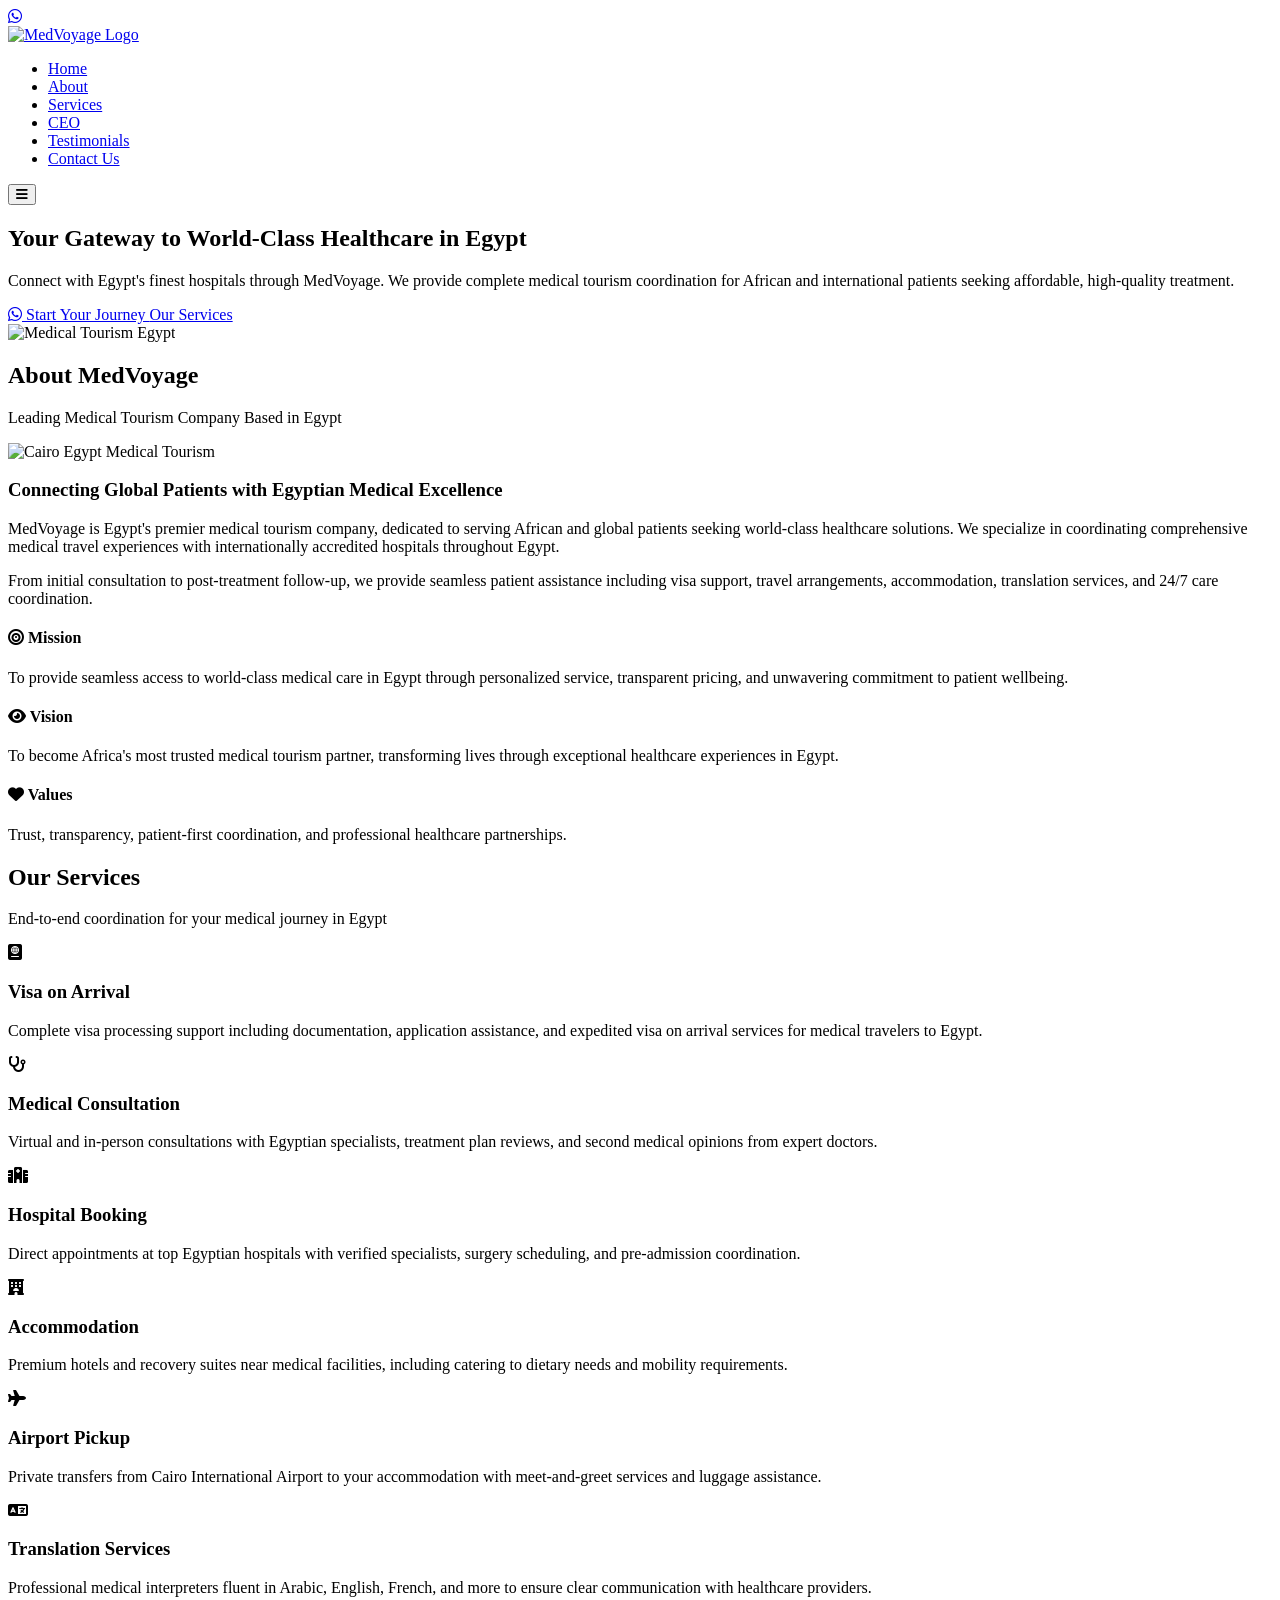
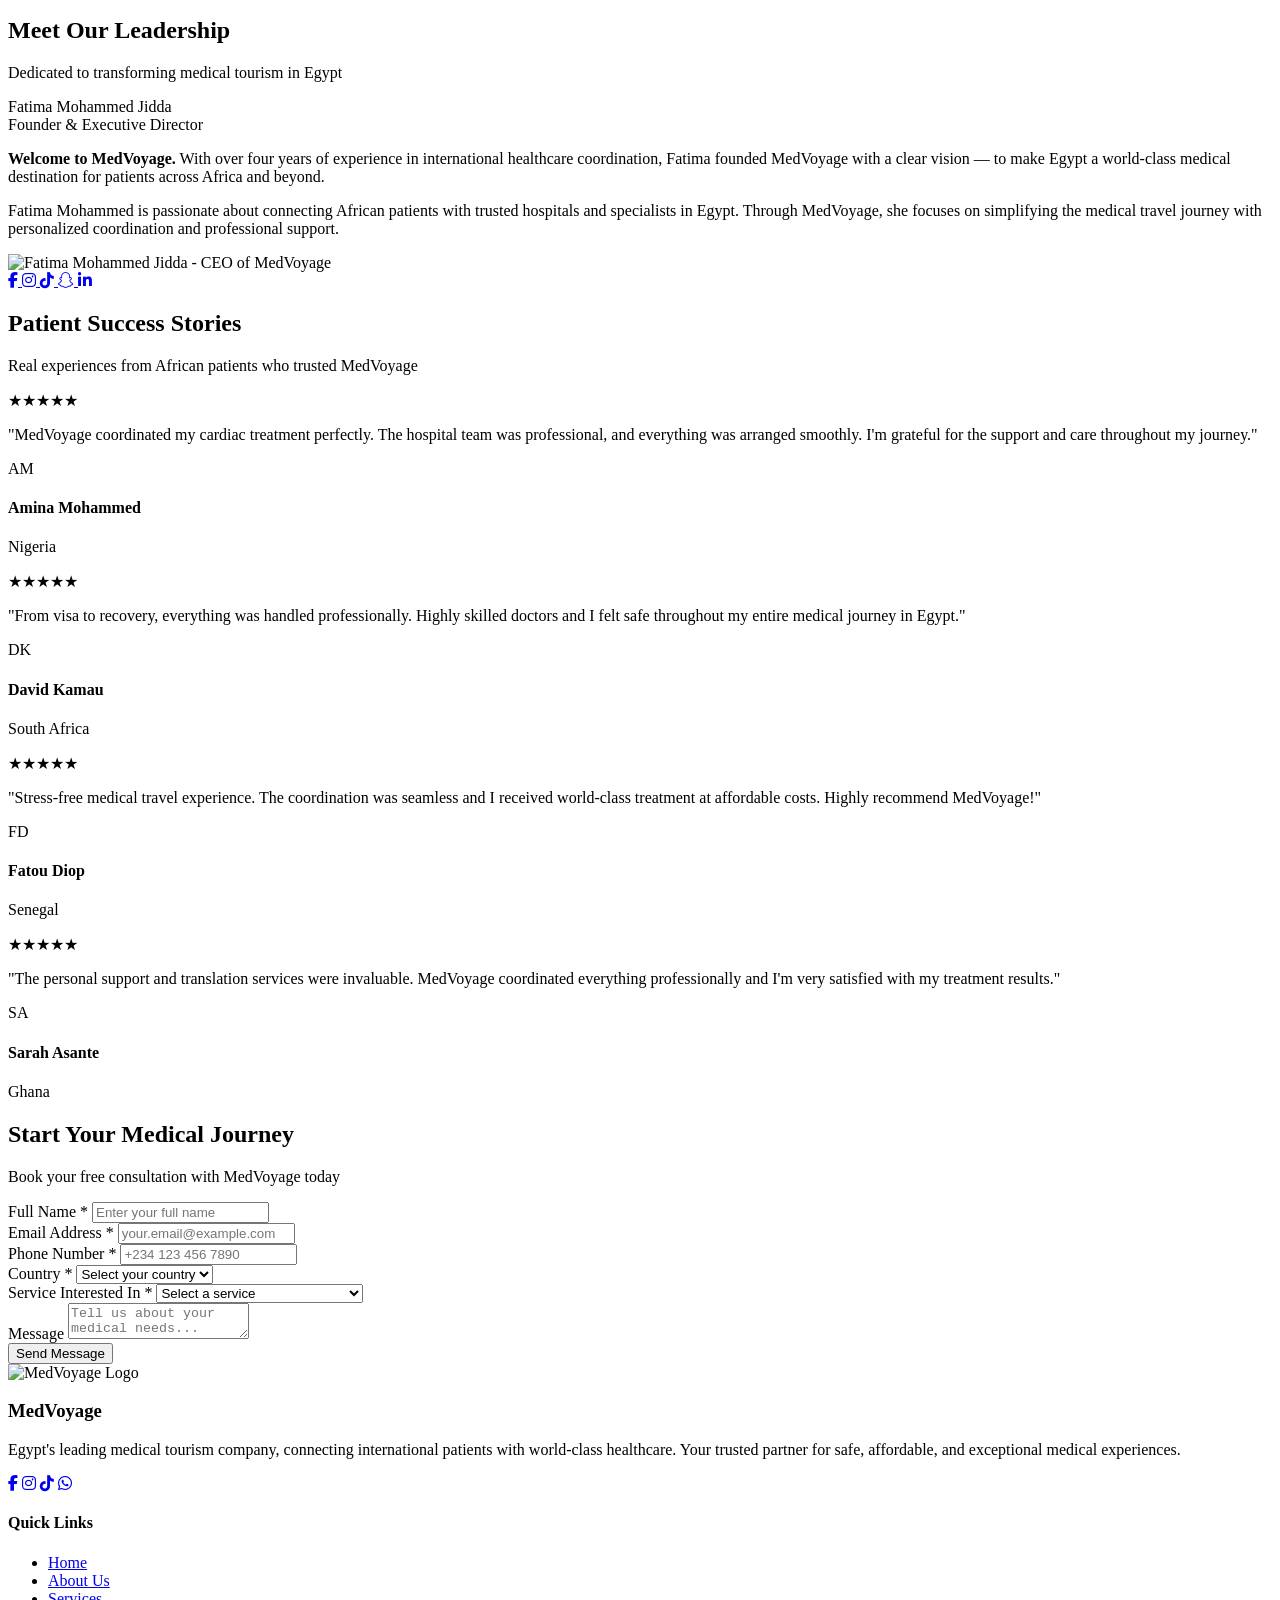
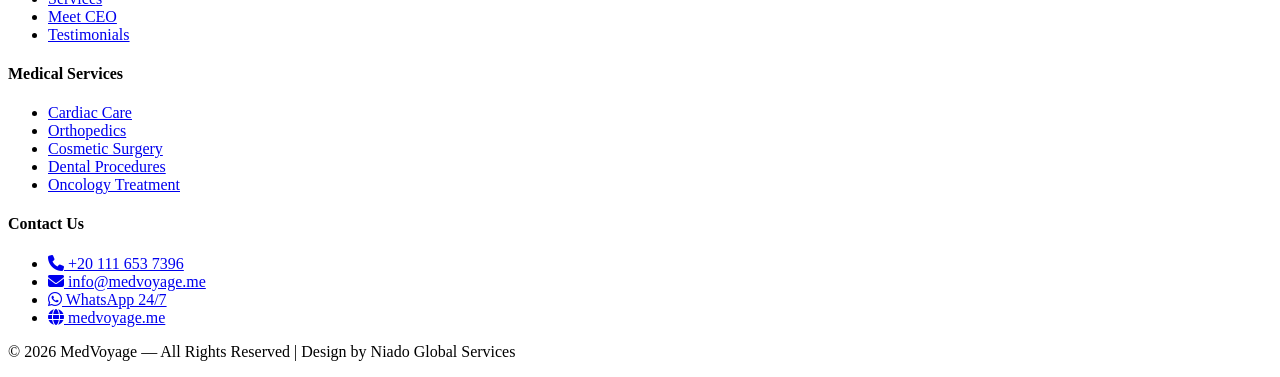
==== commit a500c2a3: "Add files via upload" ====
--- a/index.html
+++ b/index.html
@@ -4,752 +4,146 @@
     <meta charset="UTF-8">
     <meta name="viewport" content="width=device-width, initial-scale=1.0">
     <title>MedVoyage - Medical Tourism Egypt</title>
+    <meta name="description" content="MedVoyage connects international patients with Egypt's finest hospitals. Affordable, world-class healthcare with complete travel coordination.">
     <link href="https://fonts.googleapis.com/css2?family=Poppins:wght@400;500;600;700&family=Inter:wght@400;500;600&display=swap" rel="stylesheet">
     <link rel="stylesheet" href="https://cdnjs.cloudflare.com/ajax/libs/font-awesome/6.4.0/css/all.min.css">
-    <style>
-        * { margin: 0; padding: 0; box-sizing: border-box; }
-        
-        :root {
-            --blue: #4F5FC4;
-            --aqua: #60FBDA;
-            --orange: #FF7A00;
-            --white: #ffffff;
-            --light: #F8FCFF;
-            --dark: #1a1a1a;
-            --gray: #666;
-        }
-        
-        html { scroll-behavior: smooth; }
-        body { font-family: 'Inter', sans-serif; color: var(--dark); line-height: 1.6; }
-        h1, h2, h3, h4, h5, h6 { font-family: 'Poppins', sans-serif; font-weight: 700; }
-        img { max-width: 100%; height: auto; }
-        
-        /* WhatsApp */
-        .whatsapp-float {
-            position: fixed;
-            bottom: 25px;
-            right: 25px;
-            width: 60px;
-            height: 60px;
-            background: #25d366;
-            color: white;
-            border-radius: 50%;
-            display: flex;
-            align-items: center;
-            justify-content: center;
-            font-size: 32px;
-            box-shadow: 0 4px 15px rgba(37,211,102,0.4);
-            z-index: 1000;
-            text-decoration: none;
-            transition: transform 0.3s;
-        }
-        .whatsapp-float:hover { transform: scale(1.1); }
-        
-        /* Navigation */
-        nav {
-            position: fixed;
-            top: 0;
-            width: 100%;
-            background: rgba(255,255,255,0.98);
-            backdrop-filter: blur(10px);
-            box-shadow: 0 2px 15px rgba(0,0,0,0.1);
-            z-index: 999;
-            padding: 1rem 0;
-        }
-        .nav-container {
-            max-width: 1400px;
-            margin: 0 auto;
-            padding: 0 3rem;
-            display: flex;
-            justify-content: space-between;
-            align-items: center;
-        }
-        .logo-img {
-            height: 55px;
-            width: auto;
-        }
-        .nav-links {
-            display: flex;
-            gap: 2.5rem;
-            list-style: none;
-            align-items: center;
-        }
-        .nav-links a {
-            text-decoration: none;
-            color: var(--dark);
-            font-weight: 500;
-            transition: color 0.3s;
-        }
-        .nav-links a:hover { color: var(--blue); }
-        .cta-btn {
-            background: var(--orange);
-            color: white;
-            padding: 0.8rem 2rem;
-            border-radius: 30px;
-            text-decoration: none;
-            font-weight: 600;
-            transition: all 0.3s;
-        }
-        .cta-btn:hover {
-            transform: translateY(-2px);
-            box-shadow: 0 6px 20px rgba(255,122,0,0.4);
-        }
-        
-        /* Hero */
-        .hero {
-            margin-top: 90px;
-            padding: 100px 3rem;
-            background: linear-gradient(135deg, rgba(79,95,196,0.05), rgba(96,251,218,0.05));
-        }
-        .hero-grid {
-            max-width: 1400px;
-            margin: 0 auto;
-            display: grid;
-            grid-template-columns: 1fr 1fr;
-            gap: 4rem;
-            align-items: center;
-        }
-        .hero h1 {
-            font-size: 3.5rem;
-            color: var(--blue);
-            margin-bottom: 1.5rem;
-            line-height: 1.2;
-        }
-        .hero h1 span {
-            background: linear-gradient(135deg, var(--aqua), var(--blue));
-            -webkit-background-clip: text;
-            -webkit-text-fill-color: transparent;
-        }
-        .hero p {
-            font-size: 1.2rem;
-            color: var(--gray);
-            margin-bottom: 2.5rem;
-        }
-        .hero-btns {
-            display: flex;
-            gap: 1.5rem;
-        }
-        .btn-primary {
-            background: var(--orange);
-            color: white;
-            padding: 1.2rem 2.5rem;
-            border-radius: 30px;
-            text-decoration: none;
-            font-weight: 600;
-            display: inline-flex;
-            align-items: center;
-            gap: 10px;
-            transition: all 0.3s;
-        }
-        .btn-primary:hover {
-            transform: translateY(-3px);
-            box-shadow: 0 6px 20px rgba(255,122,0,0.4);
-        }
-        .btn-secondary {
-            background: white;
-            color: var(--blue);
-            padding: 1.2rem 2.5rem;
-            border-radius: 30px;
-            text-decoration: none;
-            font-weight: 600;
-            border: 2px solid var(--blue);
-            transition: all 0.3s;
-        }
-        .btn-secondary:hover {
-            background: var(--blue);
-            color: white;
-        }
-        .hero-img img {
-            width: 100%;
-            height: 500px;
-            object-fit: cover;
-            border-radius: 20px;
-            box-shadow: 0 20px 60px rgba(0,0,0,0.15);
-        }
-        
-        /* Sections */
-        section { padding: 100px 3rem; }
-        .section-header {
-            text-align: center;
-            max-width: 800px;
-            margin: 0 auto 4rem;
-        }
-        .section-header h2 {
-            font-size: 3rem;
-            color: var(--blue);
-            margin-bottom: 1rem;
-        }
-        .section-header p {
-            font-size: 1.15rem;
-            color: var(--gray);
-        }
-        
-        /* About */
-        .about { background: white; }
-        .about-grid {
-            max-width: 1400px;
-            margin: 0 auto;
-            display: grid;
-            grid-template-columns: 1fr 1fr;
-            gap: 4rem;
-            align-items: center;
-        }
-        .about-img img {
-            width: 100%;
-            height: 500px;
-            object-fit: cover;
-            border-radius: 20px;
-            box-shadow: 0 15px 50px rgba(0,0,0,0.1);
-        }
-        .about-content h3 {
-            font-size: 2.2rem;
-            color: var(--blue);
-            margin-bottom: 1.5rem;
-        }
-        .about-content p {
-            color: var(--gray);
-            line-height: 1.8;
-            margin-bottom: 1.5rem;
-        }
-        .mv-grid {
-            display: grid;
-            grid-template-columns: repeat(3, 1fr);
-            gap: 1.5rem;
-            margin-top: 2rem;
-        }
-        .mv-card {
-            background: linear-gradient(135deg, rgba(96,251,218,0.08), rgba(79,95,196,0.08));
-            padding: 1.5rem;
-            border-radius: 15px;
-            border-left: 4px solid var(--aqua);
-        }
-        .mv-card h4 {
-            color: var(--blue);
-            margin-bottom: 0.8rem;
-            font-size: 1.2rem;
-        }
-        .mv-card p {
-            color: var(--gray);
-            font-size: 0.95rem;
-            margin: 0;
-        }
-        
-        /* Services */
-        .services { background: var(--light); }
-        .services-grid {
-            max-width: 1400px;
-            margin: 0 auto;
-            display: grid;
-            grid-template-columns: repeat(3, 1fr);
-            gap: 2.5rem;
-        }
-        .service-card {
-            background: white;
-            padding: 3rem 2rem;
-            border-radius: 20px;
-            text-align: center;
-            box-shadow: 0 10px 40px rgba(0,0,0,0.08);
-            transition: transform 0.3s;
-        }
-        .service-card:hover {
-            transform: translateY(-10px);
-        }
-        .service-icon {
-            width: 80px;
-            height: 80px;
-            background: linear-gradient(135deg, var(--aqua), var(--blue));
-            border-radius: 50%;
-            display: flex;
-            align-items: center;
-            justify-content: center;
-            margin: 0 auto 1.5rem;
-            color: white;
-            font-size: 2.5rem;
-        }
-        .service-card h3 {
-            font-size: 1.5rem;
-            color: var(--blue);
-            margin-bottom: 1rem;
-        }
-        .service-card p {
-            color: var(--gray);
-            line-height: 1.7;
-        }
-        
-        /* Partnership */
-        .partnership { background: white; }
-        .partner-grid {
-            max-width: 1400px;
-            margin: 0 auto;
-            display: grid;
-            grid-template-columns: 1fr 1fr;
-            gap: 3rem;
-        }
-        .partner-card {
-            background: linear-gradient(135deg, rgba(96,251,218,0.1), rgba(79,95,196,0.1));
-            padding: 3rem;
-            border-radius: 20px;
-            box-shadow: 0 15px 50px rgba(0,0,0,0.08);
-        }
-        .partner-icon {
-            width: 100px;
-            height: 100px;
-            background: linear-gradient(135deg, var(--aqua), var(--blue));
-            border-radius: 50%;
-            display: flex;
-            align-items: center;
-            justify-content: center;
-            margin: 0 auto 2rem;
-            color: white;
-            font-size: 3rem;
-        }
-        .partner-card h3 {
-            font-size: 2rem;
-            color: var(--blue);
-            margin-bottom: 1rem;
-            text-align: center;
-        }
-        .partner-card h4 {
-            color: var(--blue);
-            margin: 1.5rem 0 1rem;
-            font-size: 1.3rem;
-        }
-        .partner-card ul {
-            list-style: none;
-            padding: 0;
-        }
-        .partner-card ul li {
-            padding: 0.5rem 0;
-            padding-left: 1.5rem;
-            position: relative;
-            color: var(--gray);
-            line-height: 1.7;
-        }
-        .partner-card ul li:before {
-            content: "✓";
-            position: absolute;
-            left: 0;
-            color: var(--aqua);
-            font-weight: bold;
-        }
-        
-        /* CEO */
-        .ceo { background: var(--light); }
-        .ceo-container {
-            max-width: 1000px;
-            margin: 0 auto;
-            text-align: center;
-        }
-        .ceo-name {
-            font-size: 2.5rem;
-            color: var(--blue);
-            margin-bottom: 0.5rem;
-        }
-        .ceo-title {
-            color: var(--orange);
-            font-size: 1.3rem;
-            font-weight: 600;
-            margin-bottom: 2rem;
-        }
-        .ceo-bio {
-            color: var(--gray);
-            line-height: 1.9;
-            margin-bottom: 3rem;
-            font-size: 1.1rem;
-        }
-        .ceo-img {
-            width: 300px;
-            height: 300px;
-            margin: 0 auto 2rem;
-            border-radius: 15px;
-            overflow: hidden;
-            box-shadow: 0 15px 50px rgba(0,0,0,0.15);
-        }
-        .ceo-img img {
-            width: 100%;
-            height: 100%;
-            object-fit: cover;
-        }
-        .ceo-social {
-            display: flex;
-            gap: 1rem;
-            justify-content: center;
-            flex-wrap: wrap;
-        }
-        .social-btn {
-            width: 50px;
-            height: 50px;
-            background: white;
-            border: 2px solid var(--blue);
-            border-radius: 12px;
-            display: flex;
-            align-items: center;
-            justify-content: center;
-            color: var(--blue);
-            font-size: 1.4rem;
-            text-decoration: none;
-            transition: all 0.3s;
-        }
-        .social-btn:hover {
-            background: var(--blue);
-            color: white;
-            transform: translateY(-5px);
-        }
-        
-        /* Testimonials */
-        .testimonials { background: white; }
-        .test-grid {
-            max-width: 1400px;
-            margin: 0 auto;
-            display: grid;
-            grid-template-columns: repeat(2, 1fr);
-            gap: 2.5rem;
-        }
-        .test-card {
-            background: var(--light);
-            padding: 2.5rem;
-            border-radius: 20px;
-            box-shadow: 0 10px 40px rgba(0,0,0,0.06);
-        }
-        .stars {
-            color: #FFB800;
-            font-size: 1.3rem;
-            margin-bottom: 1rem;
-        }
-        .test-card p {
-            color: var(--gray);
-            line-height: 1.8;
-            margin-bottom: 1.5rem;
-            font-style: italic;
-        }
-        .test-author {
-            display: flex;
-            align-items: center;
-            gap: 1rem;
-        }
-        .author-avatar {
-            width: 55px;
-            height: 55px;
-            background: linear-gradient(135deg, var(--aqua), var(--blue));
-            border-radius: 50%;
-            display: flex;
-            align-items: center;
-            justify-content: center;
-            color: white;
-            font-weight: 700;
-            font-size: 1.2rem;
-        }
-        .author-info h4 {
-            color: var(--blue);
-            font-weight: 600;
-        }
-        .author-info p {
-            color: #888;
-            font-size: 0.9rem;
-            margin: 0;
-            font-style: normal;
-        }
-        
-        /* Contact */
-        .contact { background: var(--light); }
-        .contact-form {
-            max-width: 700px;
-            margin: 0 auto;
-            background: white;
-            padding: 3rem;
-            border-radius: 20px;
-            box-shadow: 0 15px 50px rgba(0,0,0,0.08);
-        }
-        .form-group {
-            margin-bottom: 1.5rem;
-        }
-        .form-group label {
-            display: block;
-            color: var(--blue);
-            font-weight: 600;
-            margin-bottom: 0.5rem;
-        }
-        .form-group input,
-        .form-group select,
-        .form-group textarea {
-            width: 100%;
-            padding: 1rem;
-            border: 2px solid #e0e0e0;
-            border-radius: 10px;
-            font-size: 1rem;
-            font-family: 'Inter', sans-serif;
-            transition: border-color 0.3s;
-        }
-        .form-group input:focus,
-        .form-group select:focus,
-        .form-group textarea:focus {
-            outline: none;
-            border-color: var(--blue);
-        }
-        .form-group textarea {
-            min-height: 120px;
-            resize: vertical;
-        }
-        .submit-btn {
-            width: 100%;
-            background: var(--orange);
-            color: white;
-            padding: 1.2rem;
-            border: none;
-            border-radius: 10px;
-            font-size: 1.1rem;
-            font-weight: 600;
-            cursor: pointer;
-            transition: all 0.3s;
-        }
-        .submit-btn:hover {
-            transform: translateY(-2px);
-            box-shadow: 0 8px 20px rgba(255,122,0,0.3);
-        }
-        
-        /* Footer */
-        footer {
-            background: linear-gradient(135deg, var(--aqua), var(--blue));
-            color: white;
-            padding: 4rem 3rem 2rem;
-        }
-        .footer-grid {
-            max-width: 1400px;
-            margin: 0 auto;
-            display: grid;
-            grid-template-columns: 2fr 1fr 1fr 1fr;
-            gap: 3rem;
-            margin-bottom: 3rem;
-        }
-        .footer-logo {
-            height: 50px;
-            margin-bottom: 1rem;
-            filter: brightness(0) invert(1);
-        }
-        .footer h3 {
-            font-size: 2rem;
-            margin-bottom: 1rem;
-        }
-        .footer p {
-            opacity: 0.95;
-            line-height: 1.7;
-            margin-bottom: 1.5rem;
-        }
-        .footer-social {
-            display: flex;
-            gap: 1rem;
-            flex-wrap: wrap;
-        }
-        .footer-social a {
-            width: 45px;
-            height: 45px;
-            background: rgba(255,255,255,0.2);
-            border-radius: 10px;
-            display: flex;
-            align-items: center;
-            justify-content: center;
-            color: white;
-            font-size: 1.3rem;
-            text-decoration: none;
-            transition: all 0.3s;
-        }
-        .footer-social a:hover {
-            background: white;
-            color: var(--blue);
-        }
-        .footer h4 {
-            font-size: 1.3rem;
-            margin-bottom: 1.5rem;
-        }
-        .footer ul {
-            list-style: none;
-        }
-        .footer ul li {
-            margin-bottom: 0.8rem;
-        }
-        .footer ul li a {
-            color: rgba(255,255,255,0.9);
-            text-decoration: none;
-            transition: all 0.3s;
-        }
-        .footer ul li a:hover {
-            color: white;
-            padding-left: 5px;
-        }
-        .footer-bottom {
-            border-top: 1px solid rgba(255,255,255,0.2);
-            padding-top: 2rem;
-            text-align: center;
-            opacity: 0.9;
-        }
-        
-        /* Responsive */
-        @media (max-width: 1024px) {
-            .hero-grid, .about-grid { grid-template-columns: 1fr; }
-            .services-grid { grid-template-columns: repeat(2, 1fr); }
-            .test-grid, .partner-grid { grid-template-columns: 1fr; }
-            .footer-grid { grid-template-columns: 1fr 1fr; }
-            .mv-grid { grid-template-columns: 1fr; }
-        }
-        @media (max-width: 768px) {
-            .nav-links { display: none; }
-            .hero h1 { font-size: 2.5rem; }
-            .section-header h2 { font-size: 2.2rem; }
-            .services-grid { grid-template-columns: 1fr; }
-            .footer-grid { grid-template-columns: 1fr; }
-            section { padding: 80px 2rem; }
-        }
-    </style>
+    <link rel="stylesheet" href="css/style.css">
 </head>
 <body>
-    <a href="https://wa.me/201116537396" class="whatsapp-float"><i class="fab fa-whatsapp"></i></a>
-
+    <!-- WhatsApp Float Button -->
+    <a href="https://wa.me/201116537396" class="whatsapp-float" target="_blank" rel="noopener" aria-label="Contact on WhatsApp">
+        <i class="fab fa-whatsapp"></i>
+    </a>
+
+    <!-- Navigation -->
     <nav>
         <div class="nav-container">
-            <img src="assets/images/logo.svg" alt="MedVoyage" class="logo-img">
+            <a href="#home" class="logo-link">
+                <img src="assets/images/logo.svg" alt="MedVoyage Logo" class="logo-img">
+            </a>
             <ul class="nav-links">
                 <li><a href="#home">Home</a></li>
                 <li><a href="#about">About</a></li>
                 <li><a href="#services">Services</a></li>
-                <li><a href="#partnership">Partnership</a></li>
                 <li><a href="#ceo">CEO</a></li>
+                <li><a href="#testimonials">Testimonials</a></li>
                 <li><a href="#contact" class="cta-btn">Contact Us</a></li>
             </ul>
+            <button class="mobile-menu-btn" id="mobileMenuBtn" aria-label="Toggle menu">
+                <i class="fas fa-bars"></i>
+            </button>
         </div>
     </nav>
 
+    <!-- Hero Section -->
     <section id="home" class="hero">
         <div class="hero-grid">
-            <div>
+            <div class="hero-content">
                 <h1>Your Gateway to <span>World-Class Healthcare</span> in Egypt</h1>
-                <p>Connect with Egypt's finest hospitals through MedVoyage. We provide complete medical tourism coordination for African and international patients.</p>
+                <p>Connect with Egypt's finest hospitals through MedVoyage. We provide complete medical tourism coordination for African and international patients seeking affordable, high-quality treatment.</p>
                 <div class="hero-btns">
-                    <a href="https://wa.me/201116537396" class="btn-primary"><i class="fab fa-whatsapp"></i> Start Your Journey</a>
+                    <a href="https://wa.me/201116537396" class="btn-primary" target="_blank" rel="noopener">
+                        <i class="fab fa-whatsapp"></i> Start Your Journey
+                    </a>
                     <a href="#services" class="btn-secondary">Our Services</a>
                 </div>
             </div>
-            <div class="hero-img">
-                <img src="assets/images/hero.jpg" alt="Medical Tourism Egypt">
-            </div>
-        </div>
-    </section>
-
+            <div class="hero-img-wrapper">
+                <img src="assets/images/hero.jpg" alt="Medical Tourism Egypt" class="hero-img">
+            </div>
+        </div>
+    </section>
+
+    <!-- About Section -->
     <section id="about" class="about">
         <div class="section-header">
             <h2>About MedVoyage</h2>
-            <p>Leading Medical Tourism Company in Egypt</p>
+            <p>Leading Medical Tourism Company Based in Egypt</p>
         </div>
         <div class="about-grid">
-            <div class="about-img">
-                <img src="assets/images/about.jpg" alt="Cairo Egypt">
+            <div class="about-img-wrapper">
+                <img src="assets/images/about.jpg" alt="Cairo Egypt Medical Tourism" class="about-img">
             </div>
             <div class="about-content">
-                <h3>Connecting Patients with Egyptian Medical Excellence</h3>
-                <p>MedVoyage is Egypt's premier medical tourism company serving African and global patients. We coordinate comprehensive medical travel with internationally accredited hospitals.</p>
-                <p>From consultation to recovery, we provide visa support, accommodation, translation, and 24/7 patient care.</p>
+                <h3>Connecting Global Patients with Egyptian Medical Excellence</h3>
+                <p>MedVoyage is Egypt's premier medical tourism company, dedicated to serving African and global patients seeking world-class healthcare solutions. We specialize in coordinating comprehensive medical travel experiences with internationally accredited hospitals throughout Egypt.</p>
+                <p>From initial consultation to post-treatment follow-up, we provide seamless patient assistance including visa support, travel arrangements, accommodation, translation services, and 24/7 care coordination.</p>
                 
                 <div class="mv-grid">
                     <div class="mv-card">
                         <h4><i class="fas fa-bullseye"></i> Mission</h4>
-                        <p>Seamless access to world-class Egyptian healthcare through personalized service.</p>
+                        <p>To provide seamless access to world-class medical care in Egypt through personalized service, transparent pricing, and unwavering commitment to patient wellbeing.</p>
                     </div>
                     <div class="mv-card">
                         <h4><i class="fas fa-eye"></i> Vision</h4>
-                        <p>Africa's most trusted medical tourism partner.</p>
+                        <p>To become Africa's most trusted medical tourism partner, transforming lives through exceptional healthcare experiences in Egypt.</p>
                     </div>
                     <div class="mv-card">
                         <h4><i class="fas fa-heart"></i> Values</h4>
-                        <p>Trust, transparency, and patient-first care.</p>
-                    </div>
-                </div>
-            </div>
-        </div>
-    </section>
-
+                        <p>Trust, transparency, patient-first coordination, and professional healthcare partnerships.</p>
+                    </div>
+                </div>
+            </div>
+        </div>
+    </section>
+
+    <!-- Services Section -->
     <section id="services" class="services">
         <div class="section-header">
             <h2>Our Services</h2>
-            <p>Complete medical journey coordination in Egypt</p>
+            <p>End-to-end coordination for your medical journey in Egypt</p>
         </div>
         <div class="services-grid">
             <div class="service-card">
-                <div class="service-icon"><i class="fas fa-passport"></i></div>
+                <div class="service-icon">
+                    <i class="fas fa-passport"></i>
+                </div>
                 <h3>Visa on Arrival</h3>
-                <p>Complete visa processing with documentation and expedited services for medical travelers.</p>
-            </div>
-            <div class="service-card">
-                <div class="service-icon"><i class="fas fa-stethoscope"></i></div>
+                <p>Complete visa processing support including documentation, application assistance, and expedited visa on arrival services for medical travelers to Egypt.</p>
+            </div>
+            <div class="service-card">
+                <div class="service-icon">
+                    <i class="fas fa-stethoscope"></i>
+                </div>
                 <h3>Medical Consultation</h3>
-                <p>Virtual and in-person consultations with Egyptian specialists.</p>
-            </div>
-            <div class="service-card">
-                <div class="service-icon"><i class="fas fa-hospital"></i></div>
+                <p>Virtual and in-person consultations with Egyptian specialists, treatment plan reviews, and second medical opinions from expert doctors.</p>
+            </div>
+            <div class="service-card">
+                <div class="service-icon">
+                    <i class="fas fa-hospital"></i>
+                </div>
                 <h3>Hospital Booking</h3>
-                <p>Direct appointments at top hospitals with verified specialists.</p>
-            </div>
-            <div class="service-card">
-                <div class="service-icon"><i class="fas fa-hotel"></i></div>
+                <p>Direct appointments at top Egyptian hospitals with verified specialists, surgery scheduling, and pre-admission coordination.</p>
+            </div>
+            <div class="service-card">
+                <div class="service-icon">
+                    <i class="fas fa-hotel"></i>
+                </div>
                 <h3>Accommodation</h3>
-                <p>Premium hotels and recovery suites near medical facilities.</p>
-            </div>
-            <div class="service-card">
-                <div class="service-icon"><i class="fas fa-plane"></i></div>
+                <p>Premium hotels and recovery suites near medical facilities, including catering to dietary needs and mobility requirements.</p>
+            </div>
+            <div class="service-card">
+                <div class="service-icon">
+                    <i class="fas fa-plane"></i>
+                </div>
                 <h3>Airport Pickup</h3>
-                <p>Private transfers from Cairo Airport with meet-and-greet.</p>
-            </div>
-            <div class="service-card">
-                <div class="service-icon"><i class="fas fa-language"></i></div>
-                <h3>Translation</h3>
-                <p>Professional medical interpreters in multiple languages.</p>
-            </div>
-        </div>
-    </section>
-
-    <section id="partnership" class="partnership">
-        <div class="section-header">
-            <h2>Partnership Opportunities</h2>
-            <p>Join the MedVoyage network</p>
-        </div>
-        <div class="partner-grid">
-            <div class="partner-card">
-                <div class="partner-icon"><i class="fas fa-plane-departure"></i></div>
-                <h3>For Travel Agencies</h3>
-                <h4>What We Offer:</h4>
-                <ul>
-                    <li>Attractive commission structure</li>
-                    <li>Full patient coordination support</li>
-                    <li>Marketing materials and resources</li>
-                    <li>Dedicated account manager</li>
-                    <li>Fast payment processing</li>
-                    <li>24/7 partnership support</li>
-                </ul>
-                <div style="margin-top: 2rem; text-align: center;">
-                    <a href="https://wa.me/201116537396" class="btn-primary">Partner With Us</a>
-                </div>
-            </div>
-            <div class="partner-card">
-                <div class="partner-icon"><i class="fas fa-hospital-user"></i></div>
-                <h3>For Clinics & Hospitals</h3>
-                <h4>What We Offer:</h4>
-                <ul>
-                    <li>International patient referrals</li>
-                    <li>Complete travel coordination</li>
-                    <li>Marketing to global patients</li>
-                    <li>Patient screening services</li>
-                    <li>Translation and support staff</li>
-                    <li>Long-term partnership agreements</li>
-                </ul>
-                <div style="margin-top: 2rem; text-align: center;">
-                    <a href="https://wa.me/201116537396" class="btn-primary">Partner With Us</a>
-                </div>
-            </div>
-        </div>
-    </section>
-
+                <p>Private transfers from Cairo International Airport to your accommodation with meet-and-greet services and luggage assistance.</p>
+            </div>
+            <div class="service-card">
+                <div class="service-icon">
+                    <i class="fas fa-language"></i>
+                </div>
+                <h3>Translation Services</h3>
+                <p>Professional medical interpreters fluent in Arabic, English, French, and more to ensure clear communication with healthcare providers.</p>
+            </div>
+        </div>
+    </section>
+
+    <!-- CEO Section -->
     <section id="ceo" class="ceo">
         <div class="section-header">
             <h2>Meet Our Leadership</h2>
-            <p>Dedicated to transforming medical tourism</p>
+            <p>Dedicated to transforming medical tourism in Egypt</p>
         </div>
         <div class="ceo-container">
             <div class="ceo-name">Fatima Mohammed Jidda</div>
@@ -758,28 +152,39 @@
                 <p><strong>Welcome to MedVoyage.</strong> With over four years of experience in international healthcare coordination, Fatima founded MedVoyage with a clear vision — to make Egypt a world-class medical destination for patients across Africa and beyond.</p>
                 <p>Fatima Mohammed is passionate about connecting African patients with trusted hospitals and specialists in Egypt. Through MedVoyage, she focuses on simplifying the medical travel journey with personalized coordination and professional support.</p>
             </div>
-            <div class="ceo-img">
-                <img src="assets/images/ceo.jpg" alt="Fatima Mohammed Jidda">
+            <div class="ceo-img-wrapper">
+                <img src="assets/images/ceo.jpg" alt="Fatima Mohammed Jidda - CEO of MedVoyage" class="ceo-img">
             </div>
             <div class="ceo-social">
-                <a href="https://www.facebook.com/fatima.muhammadjidda.37" class="social-btn"><i class="fab fa-facebook-f"></i></a>
-                <a href="https://www.instagram.com/Fatima_m_jidda" class="social-btn"><i class="fab fa-instagram"></i></a>
-                <a href="https://www.tiktok.com/@Fatima_m_jidda" class="social-btn"><i class="fab fa-tiktok"></i></a>
-                <a href="https://www.snapchat.com/add/fatima_mjidda" class="social-btn"><i class="fab fa-snapchat-ghost"></i></a>
-                <a href="https://www.linkedin.com/in/fatima-m-jidda-a59221232/" class="social-btn"><i class="fab fa-linkedin-in"></i></a>
-            </div>
-        </div>
-    </section>
-
+                <a href="https://www.facebook.com/fatima.muhammadjidda.37" class="social-btn" target="_blank" rel="noopener" title="Facebook">
+                    <i class="fab fa-facebook-f"></i>
+                </a>
+                <a href="https://www.instagram.com/Fatima_m_jidda" class="social-btn" target="_blank" rel="noopener" title="Instagram">
+                    <i class="fab fa-instagram"></i>
+                </a>
+                <a href="https://www.tiktok.com/@Fatima_m_jidda" class="social-btn" target="_blank" rel="noopener" title="TikTok">
+                    <i class="fab fa-tiktok"></i>
+                </a>
+                <a href="https://www.snapchat.com/add/fatima_mjidda" class="social-btn" target="_blank" rel="noopener" title="Snapchat">
+                    <i class="fab fa-snapchat-ghost"></i>
+                </a>
+                <a href="https://www.linkedin.com/in/fatima-m-jidda-a59221232/" class="social-btn" target="_blank" rel="noopener" title="LinkedIn">
+                    <i class="fab fa-linkedin-in"></i>
+                </a>
+            </div>
+        </div>
+    </section>
+
+    <!-- Testimonials Section -->
     <section id="testimonials" class="testimonials">
         <div class="section-header">
             <h2>Patient Success Stories</h2>
-            <p>Real experiences from African patients</p>
+            <p>Real experiences from African patients who trusted MedVoyage</p>
         </div>
         <div class="test-grid">
             <div class="test-card">
                 <div class="stars">★★★★★</div>
-                <p>"MedVoyage coordinated my treatment perfectly. Professional service and excellent hospital care throughout my journey."</p>
+                <p>"MedVoyage coordinated my cardiac treatment perfectly. The hospital team was professional, and everything was arranged smoothly. I'm grateful for the support and care throughout my journey."</p>
                 <div class="test-author">
                     <div class="author-avatar">AM</div>
                     <div class="author-info">
@@ -790,7 +195,7 @@
             </div>
             <div class="test-card">
                 <div class="stars">★★★★★</div>
-                <p>"From visa to recovery, everything was handled professionally. Highly skilled doctors and felt safe throughout."</p>
+                <p>"From visa to recovery, everything was handled professionally. Highly skilled doctors and I felt safe throughout my entire medical journey in Egypt."</p>
                 <div class="test-author">
                     <div class="author-avatar">DK</div>
                     <div class="author-info">
@@ -801,7 +206,7 @@
             </div>
             <div class="test-card">
                 <div class="stars">★★★★★</div>
-                <p>"Stress-free medical travel. Seamless coordination and world-class treatment at affordable costs."</p>
+                <p>"Stress-free medical travel experience. The coordination was seamless and I received world-class treatment at affordable costs. Highly recommend MedVoyage!"</p>
                 <div class="test-author">
                     <div class="author-avatar">FD</div>
                     <div class="author-info">
@@ -812,7 +217,7 @@
             </div>
             <div class="test-card">
                 <div class="stars">★★★★★</div>
-                <p>"Personal support and translation services were invaluable. Very satisfied with treatment results."</p>
+                <p>"The personal support and translation services were invaluable. MedVoyage coordinated everything professionally and I'm very satisfied with my treatment results."</p>
                 <div class="test-author">
                     <div class="author-avatar">SA</div>
                     <div class="author-info">
@@ -824,103 +229,108 @@
         </div>
     </section>
 
+    <!-- Contact Section -->
     <section id="contact" class="contact">
         <div class="section-header">
             <h2>Start Your Medical Journey</h2>
-            <p>Free consultation with MedVoyage</p>
+            <p>Book your free consultation with MedVoyage today</p>
         </div>
         <div class="contact-form">
             <form id="contactForm">
                 <div class="form-group">
-                    <label>Full Name *</label>
-                    <input type="text" required>
-                </div>
-                <div class="form-group">
-                    <label>Email *</label>
-                    <input type="email" required>
-                </div>
-                <div class="form-group">
-                    <label>Phone *</label>
-                    <input type="tel" required>
-                </div>
-                <div class="form-group">
-                    <label>Country *</label>
-                    <select required>
-                        <option value="">Select country</option>
-                        <option>Nigeria</option>
-                        <option>South Africa</option>
-                        <option>Kenya</option>
-                        <option>Ghana</option>
-                        <option>Tanzania</option>
-                        <option>Uganda</option>
-                        <option>Ethiopia</option>
-                        <option>Senegal</option>
-                        <option>Sudan</option>
-                        <option>Chad</option>
-                        <option>Other</option>
+                    <label for="name">Full Name *</label>
+                    <input type="text" id="name" name="name" required placeholder="Enter your full name">
+                </div>
+                <div class="form-group">
+                    <label for="email">Email Address *</label>
+                    <input type="email" id="email" name="email" required placeholder="your.email@example.com">
+                </div>
+                <div class="form-group">
+                    <label for="phone">Phone Number *</label>
+                    <input type="tel" id="phone" name="phone" required placeholder="+234 123 456 7890">
+                </div>
+                <div class="form-group">
+                    <label for="country">Country *</label>
+                    <select id="country" name="country" required>
+                        <option value="">Select your country</option>
+                        <option value="Nigeria">Nigeria</option>
+                        <option value="South Africa">South Africa</option>
+                        <option value="Kenya">Kenya</option>
+                        <option value="Ghana">Ghana</option>
+                        <option value="Tanzania">Tanzania</option>
+                        <option value="Uganda">Uganda</option>
+                        <option value="Ethiopia">Ethiopia</option>
+                        <option value="Senegal">Senegal</option>
+                        <option value="Sudan">Sudan</option>
+                        <option value="Chad">Chad</option>
+                        <option value="Egypt">Egypt</option>
+                        <option value="Other">Other</option>
                     </select>
                 </div>
                 <div class="form-group">
-                    <label>Service *</label>
-                    <select required>
-                        <option value="">Select service</option>
-                        <option>Visa on Arrival</option>
-                        <option>Medical Consultation</option>
-                        <option>Hospital Booking</option>
-                        <option>Accommodation</option>
-                        <option>Airport Pickup</option>
-                        <option>Translation Services</option>
-                        <option>Free Doctor Consultation</option>
-                        <option>Immediate Doctor Coordination</option>
+                    <label for="service">Service Interested In *</label>
+                    <select id="service" name="service" required>
+                        <option value="">Select a service</option>
+                        <option value="Visa on Arrival">Visa on Arrival</option>
+                        <option value="Medical Consultation">Medical Consultation</option>
+                        <option value="Hospital Booking">Hospital Booking</option>
+                        <option value="Accommodation">Accommodation</option>
+                        <option value="Airport Pickup">Airport Pickup</option>
+                        <option value="Translation Services">Translation Services</option>
+                        <option value="Free Doctor Consultation">Free Doctor Consultation</option>
+                        <option value="Immediate Doctor Coordination">Immediate Doctor Coordination</option>
                     </select>
                 </div>
                 <div class="form-group">
-                    <label>Message</label>
-                    <textarea placeholder="Tell us your needs..."></textarea>
+                    <label for="message">Message</label>
+                    <textarea id="message" name="message" placeholder="Tell us about your medical needs..."></textarea>
                 </div>
                 <button type="submit" class="submit-btn">Send Message</button>
             </form>
         </div>
     </section>
 
+    <!-- Footer -->
     <footer>
         <div class="footer-grid">
-            <div>
-                <img src="assets/images/logo.svg" alt="MedVoyage" class="footer-logo">
+            <div class="footer-about">
+                <img src="assets/images/logo.svg" alt="MedVoyage Logo" class="footer-logo">
                 <h3>MedVoyage</h3>
-                <p>Egypt's leading medical tourism company connecting international patients with world-class healthcare.</p>
+                <p>Egypt's leading medical tourism company, connecting international patients with world-class healthcare. Your trusted partner for safe, affordable, and exceptional medical experiences.</p>
                 <div class="footer-social">
-                    <a href="https://www.facebook.com/Medvoyage.net"><i class="fab fa-facebook-f"></i></a>
-                    <a href="https://www.instagram.com/medv.oyage.me/"><i class="fab fa-instagram"></i></a>
-                    <a href="https://www.tiktok.com/@medv.oyage.me"><i class="fab fa-tiktok"></i></a>
-                    <a href="https://wa.me/201116537396"><i class="fab fa-whatsapp"></i></a>
-                </div>
-            </div>
-            <div>
+                    <a href="https://www.facebook.com/Medvoyage.net" target="_blank" rel="noopener" title="Facebook"><i class="fab fa-facebook-f"></i></a>
+                    <a href="https://www.instagram.com/medv.oyage.me/" target="_blank" rel="noopener" title="Instagram"><i class="fab fa-instagram"></i></a>
+                    <a href="https://www.tiktok.com/@medv.oyage.me" target="_blank" rel="noopener" title="TikTok"><i class="fab fa-tiktok"></i></a>
+                    <a href="https://wa.me/201116537396" target="_blank" rel="noopener" title="WhatsApp"><i class="fab fa-whatsapp"></i></a>
+                </div>
+            </div>
+            <div class="footer-links">
                 <h4>Quick Links</h4>
                 <ul>
                     <li><a href="#home">Home</a></li>
-                    <li><a href="#about">About</a></li>
+                    <li><a href="#about">About Us</a></li>
                     <li><a href="#services">Services</a></li>
-                    <li><a href="#partnership">Partnership</a></li>
-                    <li><a href="#ceo">CEO</a></li>
+                    <li><a href="#ceo">Meet CEO</a></li>
+                    <li><a href="#testimonials">Testimonials</a></li>
                 </ul>
             </div>
-            <div>
-                <h4>Services</h4>
+            <div class="footer-links">
+                <h4>Medical Services</h4>
                 <ul>
-                    <li><a href="#services">Visa Assistance</a></li>
-                    <li><a href="#services">Consultation</a></li>
-                    <li><a href="#services">Hospital Booking</a></li>
-                    <li><a href="#services">Accommodation</a></li>
+                    <li><a href="#services">Cardiac Care</a></li>
+                    <li><a href="#services">Orthopedics</a></li>
+                    <li><a href="#services">Cosmetic Surgery</a></li>
+                    <li><a href="#services">Dental Procedures</a></li>
+                    <li><a href="#services">Oncology Treatment</a></li>
                 </ul>
             </div>
-            <div>
-                <h4>Contact</h4>
+            <div class="footer-links">
+                <h4>Contact Us</h4>
                 <ul>
                     <li><a href="tel:+201116537396"><i class="fas fa-phone"></i> +20 111 653 7396</a></li>
                     <li><a href="mailto:info@medvoyage.me"><i class="fas fa-envelope"></i> info@medvoyage.me</a></li>
-                    <li><a href="https://wa.me/201116537396"><i class="fab fa-whatsapp"></i> WhatsApp</a></li>
+                    <li><a href="https://wa.me/201116537396" target="_blank" rel="noopener"><i class="fab fa-whatsapp"></i> WhatsApp 24/7</a></li>
+                    <li><a href="https://medvoyage.me" target="_blank" rel="noopener"><i class="fas fa-globe"></i> medvoyage.me</a></li>
                 </ul>
             </div>
         </div>
@@ -929,24 +339,6 @@
         </div>
     </footer>
 
-    <script>
-        document.querySelectorAll('a[href^="#"]').forEach(a => {
-            a.addEventListener('click', function(e) {
-                e.preventDefault();
-                const target = document.querySelector(this.getAttribute('href'));
-                if(target) {
-                    const offset = 90;
-                    const pos = target.offsetTop - offset;
-                    window.scrollTo({top: pos, behavior: 'smooth'});
-                }
-            });
-        });
-
-        document.getElementById('contactForm').addEventListener('submit', function(e) {
-            e.preventDefault();
-            alert('Thank you! We will contact you within 24 hours.');
-            this.reset();
-        });
-    </script>
+    <script src="js/script.js"></script>
 </body>
 </html>
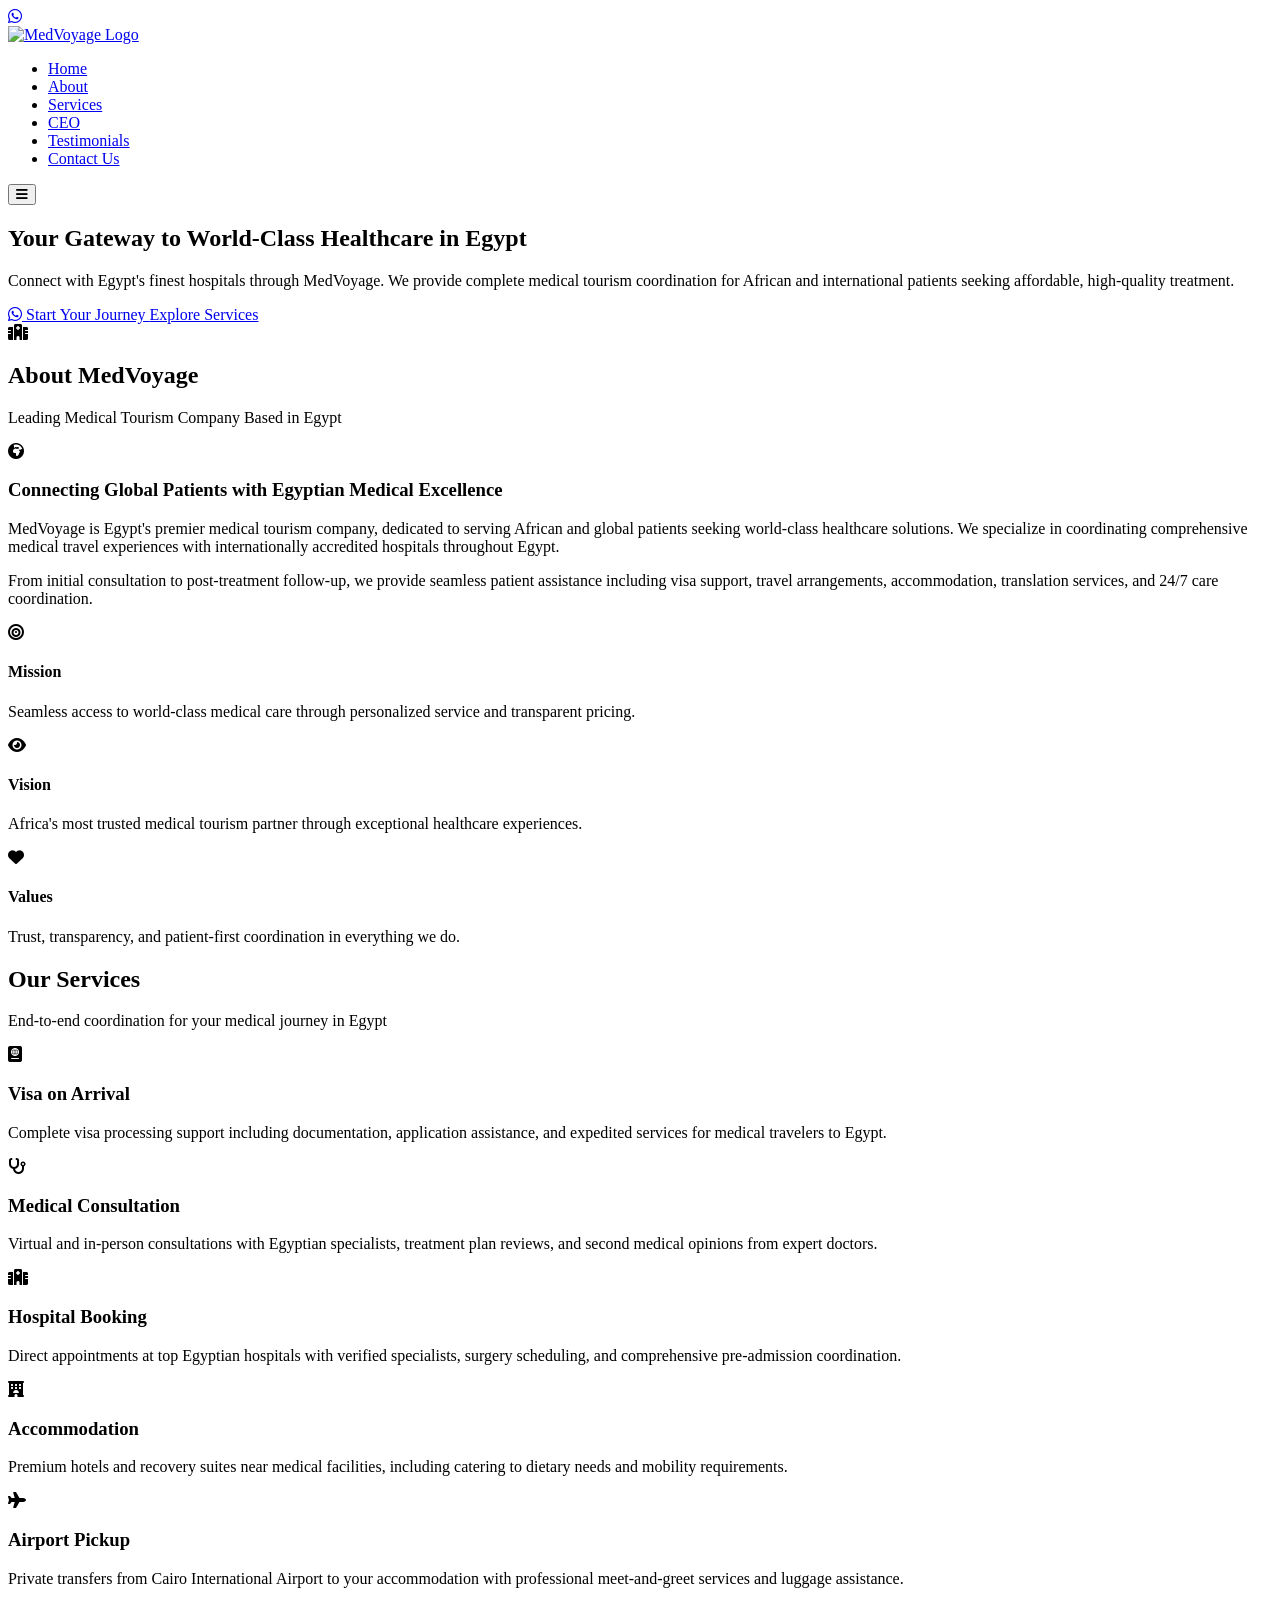
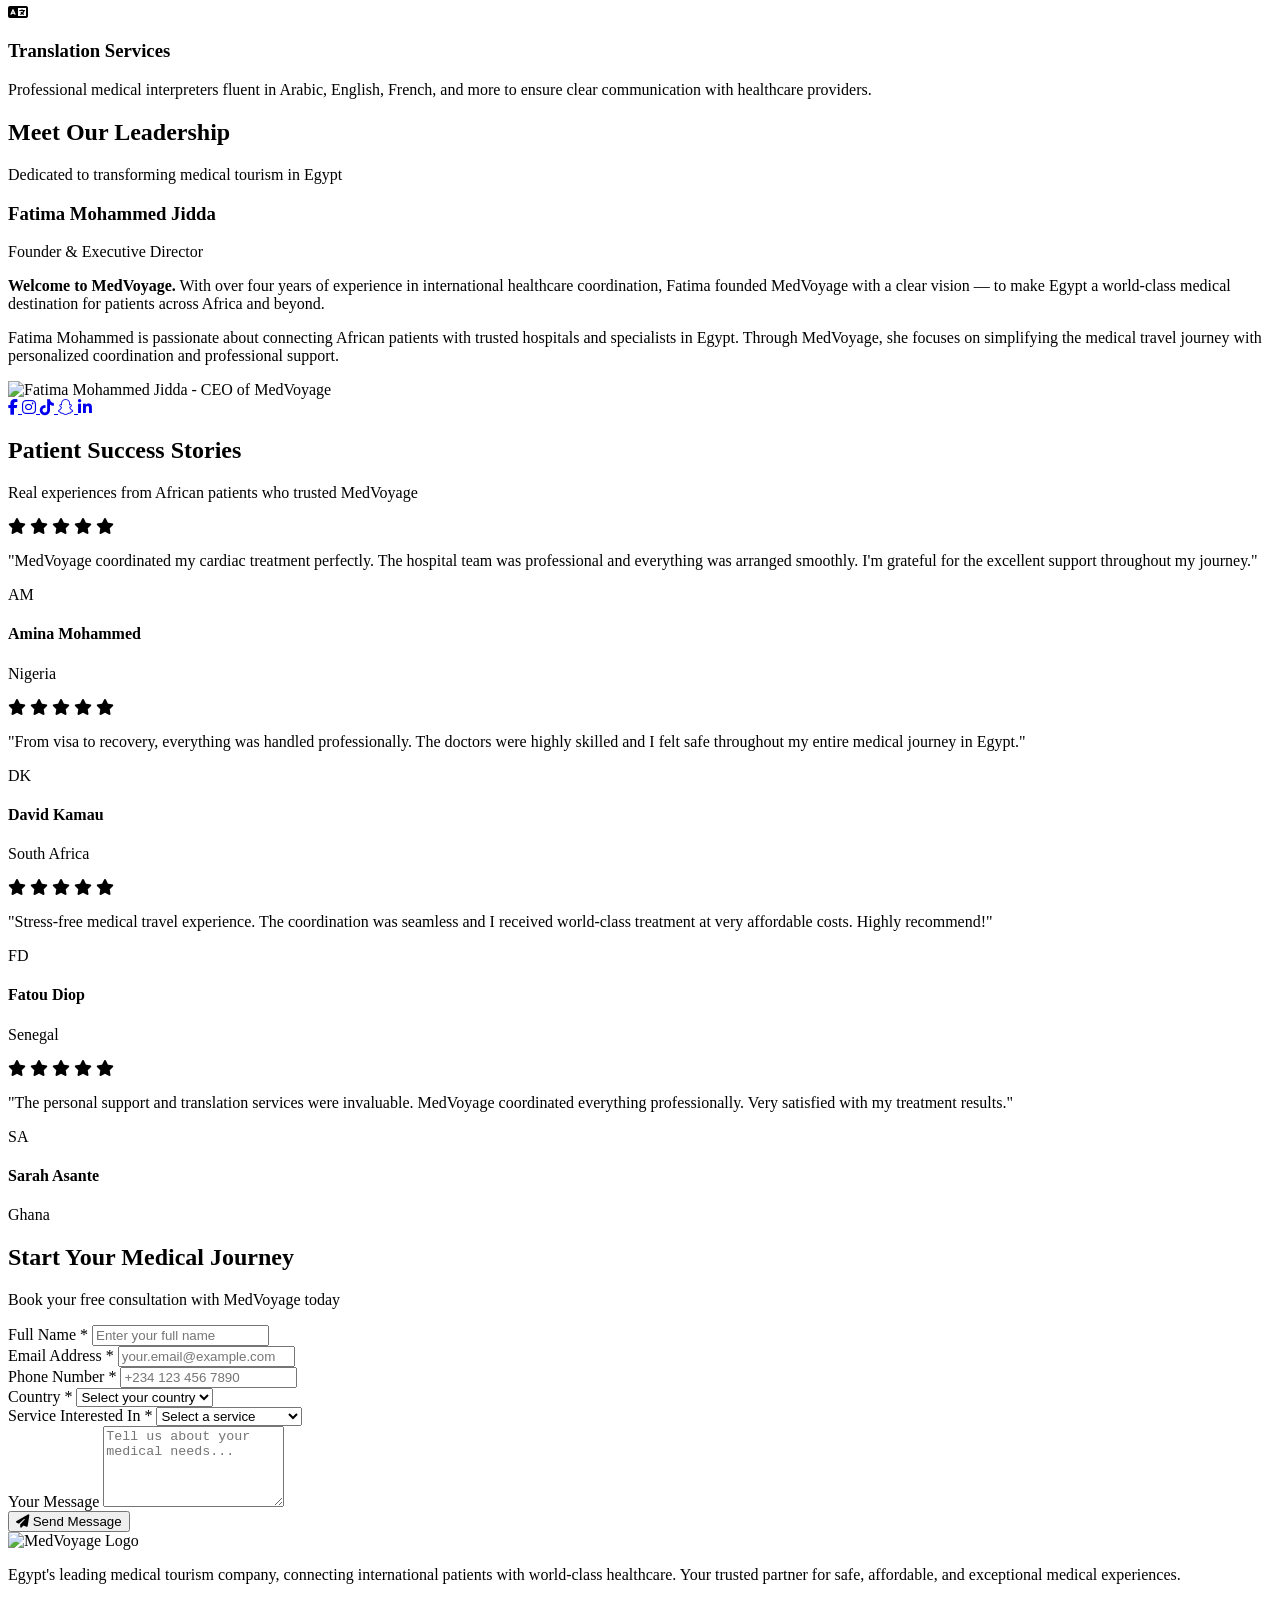
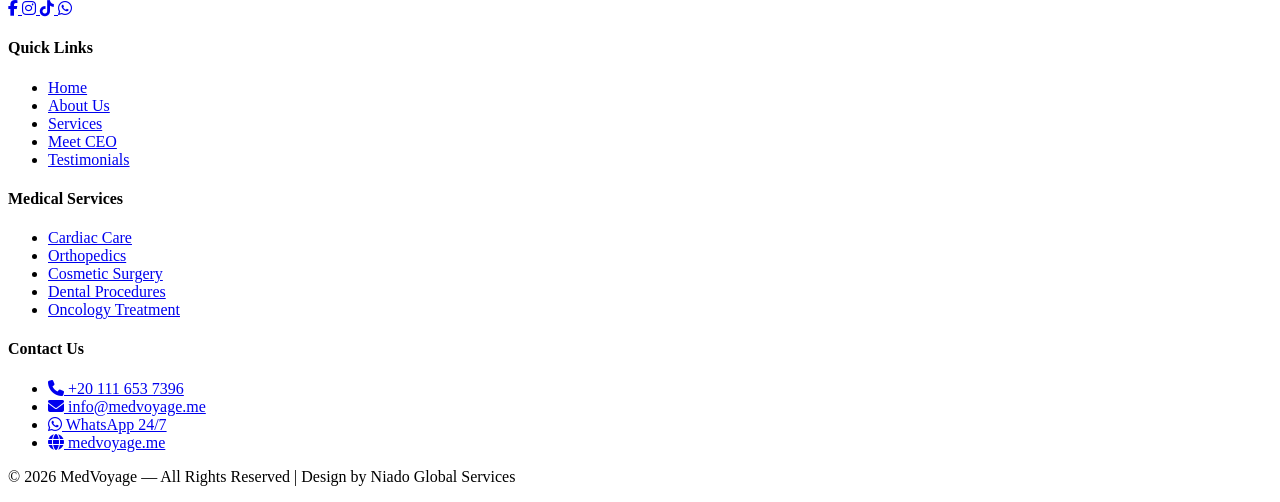
==== commit f518b261: "Add files via upload" ====
--- a/index.html
+++ b/index.html
@@ -3,33 +3,43 @@
 <head>
     <meta charset="UTF-8">
     <meta name="viewport" content="width=device-width, initial-scale=1.0">
-    <title>MedVoyage - Medical Tourism Egypt</title>
-    <meta name="description" content="MedVoyage connects international patients with Egypt's finest hospitals. Affordable, world-class healthcare with complete travel coordination.">
-    <link href="https://fonts.googleapis.com/css2?family=Poppins:wght@400;500;600;700&family=Inter:wght@400;500;600&display=swap" rel="stylesheet">
+    <meta name="description" content="MedVoyage - Egypt's leading medical tourism company. Connect with world-class hospitals for affordable healthcare. Professional coordination for African and international patients.">
+    <meta name="keywords" content="medical tourism, Egypt healthcare, affordable treatment, Cairo hospitals, medical travel, international patients">
+    <meta name="author" content="MedVoyage">
+    
+    <title>MedVoyage - Medical Tourism Egypt | World-Class Affordable Healthcare</title>
+    
+    <!-- Fonts -->
+    <link href="https://fonts.googleapis.com/css2?family=Poppins:wght@400;500;600;700;800&family=Inter:wght@400;500;600&display=swap" rel="stylesheet">
+    
+    <!-- Font Awesome -->
     <link rel="stylesheet" href="https://cdnjs.cloudflare.com/ajax/libs/font-awesome/6.4.0/css/all.min.css">
+    
+    <!-- Main Stylesheet -->
     <link rel="stylesheet" href="css/style.css">
 </head>
 <body>
+
     <!-- WhatsApp Float Button -->
-    <a href="https://wa.me/201116537396" class="whatsapp-float" target="_blank" rel="noopener" aria-label="Contact on WhatsApp">
+    <a href="https://wa.me/201116537396" class="whatsapp-float" target="_blank" rel="noopener" aria-label="Contact us on WhatsApp">
         <i class="fab fa-whatsapp"></i>
     </a>
 
     <!-- Navigation -->
-    <nav>
+    <nav id="navbar">
         <div class="nav-container">
             <a href="#home" class="logo-link">
-                <img src="assets/images/logo.svg" alt="MedVoyage Logo" class="logo-img">
+                <img src="images/logo.svg" alt="MedVoyage Logo" class="logo">
             </a>
-            <ul class="nav-links">
+            <ul class="nav-links" id="navLinks">
                 <li><a href="#home">Home</a></li>
                 <li><a href="#about">About</a></li>
                 <li><a href="#services">Services</a></li>
                 <li><a href="#ceo">CEO</a></li>
                 <li><a href="#testimonials">Testimonials</a></li>
-                <li><a href="#contact" class="cta-btn">Contact Us</a></li>
+                <li><a href="#contact" class="nav-cta">Contact Us</a></li>
             </ul>
-            <button class="mobile-menu-btn" id="mobileMenuBtn" aria-label="Toggle menu">
+            <button class="mobile-menu-btn" id="mobileMenuBtn" aria-label="Toggle navigation menu">
                 <i class="fas fa-bars"></i>
             </button>
         </div>
@@ -37,50 +47,70 @@
 
     <!-- Hero Section -->
     <section id="home" class="hero">
-        <div class="hero-grid">
+        <div class="hero-container">
             <div class="hero-content">
-                <h1>Your Gateway to <span>World-Class Healthcare</span> in Egypt</h1>
-                <p>Connect with Egypt's finest hospitals through MedVoyage. We provide complete medical tourism coordination for African and international patients seeking affordable, high-quality treatment.</p>
-                <div class="hero-btns">
-                    <a href="https://wa.me/201116537396" class="btn-primary" target="_blank" rel="noopener">
+                <h1 class="hero-title">
+                    Your Gateway to <span class="gradient-text">World-Class Healthcare</span> in Egypt
+                </h1>
+                <p class="hero-description">
+                    Connect with Egypt's finest hospitals through MedVoyage. We provide complete medical tourism coordination for African and international patients seeking affordable, high-quality treatment.
+                </p>
+                <div class="hero-buttons">
+                    <a href="https://wa.me/201116537396" class="btn btn-primary" target="_blank" rel="noopener">
                         <i class="fab fa-whatsapp"></i> Start Your Journey
                     </a>
-                    <a href="#services" class="btn-secondary">Our Services</a>
-                </div>
-            </div>
-            <div class="hero-img-wrapper">
-                <img src="assets/images/hero.jpg" alt="Medical Tourism Egypt" class="hero-img">
+                    <a href="#services" class="btn btn-secondary">
+                        Explore Services
+                    </a>
+                </div>
+            </div>
+            <div class="hero-visual">
+                <i class="fas fa-hospital-alt"></i>
             </div>
         </div>
     </section>
 
     <!-- About Section -->
     <section id="about" class="about">
-        <div class="section-header">
-            <h2>About MedVoyage</h2>
-            <p>Leading Medical Tourism Company Based in Egypt</p>
-        </div>
-        <div class="about-grid">
-            <div class="about-img-wrapper">
-                <img src="assets/images/about.jpg" alt="Cairo Egypt Medical Tourism" class="about-img">
-            </div>
-            <div class="about-content">
-                <h3>Connecting Global Patients with Egyptian Medical Excellence</h3>
-                <p>MedVoyage is Egypt's premier medical tourism company, dedicated to serving African and global patients seeking world-class healthcare solutions. We specialize in coordinating comprehensive medical travel experiences with internationally accredited hospitals throughout Egypt.</p>
-                <p>From initial consultation to post-treatment follow-up, we provide seamless patient assistance including visa support, travel arrangements, accommodation, translation services, and 24/7 care coordination.</p>
-                
-                <div class="mv-grid">
-                    <div class="mv-card">
-                        <h4><i class="fas fa-bullseye"></i> Mission</h4>
-                        <p>To provide seamless access to world-class medical care in Egypt through personalized service, transparent pricing, and unwavering commitment to patient wellbeing.</p>
-                    </div>
-                    <div class="mv-card">
-                        <h4><i class="fas fa-eye"></i> Vision</h4>
-                        <p>To become Africa's most trusted medical tourism partner, transforming lives through exceptional healthcare experiences in Egypt.</p>
-                    </div>
-                    <div class="mv-card">
-                        <h4><i class="fas fa-heart"></i> Values</h4>
-                        <p>Trust, transparency, patient-first coordination, and professional healthcare partnerships.</p>
+        <div class="container">
+            <div class="section-header">
+                <h2>About MedVoyage</h2>
+                <p>Leading Medical Tourism Company Based in Egypt</p>
+            </div>
+            <div class="about-grid">
+                <div class="about-visual">
+                    <i class="fas fa-globe-africa"></i>
+                </div>
+                <div class="about-content">
+                    <h3>Connecting Global Patients with Egyptian Medical Excellence</h3>
+                    <p>
+                        MedVoyage is Egypt's premier medical tourism company, dedicated to serving African and global patients seeking world-class healthcare solutions. We specialize in coordinating comprehensive medical travel experiences with internationally accredited hospitals throughout Egypt.
+                    </p>
+                    <p>
+                        From initial consultation to post-treatment follow-up, we provide seamless patient assistance including visa support, travel arrangements, accommodation, translation services, and 24/7 care coordination.
+                    </p>
+                    <div class="values-grid">
+                        <div class="value-card">
+                            <div class="value-icon">
+                                <i class="fas fa-bullseye"></i>
+                            </div>
+                            <h4>Mission</h4>
+                            <p>Seamless access to world-class medical care through personalized service and transparent pricing.</p>
+                        </div>
+                        <div class="value-card">
+                            <div class="value-icon">
+                                <i class="fas fa-eye"></i>
+                            </div>
+                            <h4>Vision</h4>
+                            <p>Africa's most trusted medical tourism partner through exceptional healthcare experiences.</p>
+                        </div>
+                        <div class="value-card">
+                            <div class="value-icon">
+                                <i class="fas fa-heart"></i>
+                            </div>
+                            <h4>Values</h4>
+                            <p>Trust, transparency, and patient-first coordination in everything we do.</p>
+                        </div>
                     </div>
                 </div>
             </div>
@@ -89,140 +119,182 @@
 
     <!-- Services Section -->
     <section id="services" class="services">
-        <div class="section-header">
-            <h2>Our Services</h2>
-            <p>End-to-end coordination for your medical journey in Egypt</p>
-        </div>
-        <div class="services-grid">
-            <div class="service-card">
-                <div class="service-icon">
-                    <i class="fas fa-passport"></i>
-                </div>
-                <h3>Visa on Arrival</h3>
-                <p>Complete visa processing support including documentation, application assistance, and expedited visa on arrival services for medical travelers to Egypt.</p>
-            </div>
-            <div class="service-card">
-                <div class="service-icon">
-                    <i class="fas fa-stethoscope"></i>
-                </div>
-                <h3>Medical Consultation</h3>
-                <p>Virtual and in-person consultations with Egyptian specialists, treatment plan reviews, and second medical opinions from expert doctors.</p>
-            </div>
-            <div class="service-card">
-                <div class="service-icon">
-                    <i class="fas fa-hospital"></i>
-                </div>
-                <h3>Hospital Booking</h3>
-                <p>Direct appointments at top Egyptian hospitals with verified specialists, surgery scheduling, and pre-admission coordination.</p>
-            </div>
-            <div class="service-card">
-                <div class="service-icon">
-                    <i class="fas fa-hotel"></i>
-                </div>
-                <h3>Accommodation</h3>
-                <p>Premium hotels and recovery suites near medical facilities, including catering to dietary needs and mobility requirements.</p>
-            </div>
-            <div class="service-card">
-                <div class="service-icon">
-                    <i class="fas fa-plane"></i>
-                </div>
-                <h3>Airport Pickup</h3>
-                <p>Private transfers from Cairo International Airport to your accommodation with meet-and-greet services and luggage assistance.</p>
-            </div>
-            <div class="service-card">
-                <div class="service-icon">
-                    <i class="fas fa-language"></i>
-                </div>
-                <h3>Translation Services</h3>
-                <p>Professional medical interpreters fluent in Arabic, English, French, and more to ensure clear communication with healthcare providers.</p>
+        <div class="container">
+            <div class="section-header">
+                <h2>Our Services</h2>
+                <p>End-to-end coordination for your medical journey in Egypt</p>
+            </div>
+            <div class="services-grid">
+                <div class="service-card">
+                    <div class="service-icon">
+                        <i class="fas fa-passport"></i>
+                    </div>
+                    <h3>Visa on Arrival</h3>
+                    <p>Complete visa processing support including documentation, application assistance, and expedited services for medical travelers to Egypt.</p>
+                </div>
+                <div class="service-card">
+                    <div class="service-icon">
+                        <i class="fas fa-stethoscope"></i>
+                    </div>
+                    <h3>Medical Consultation</h3>
+                    <p>Virtual and in-person consultations with Egyptian specialists, treatment plan reviews, and second medical opinions from expert doctors.</p>
+                </div>
+                <div class="service-card">
+                    <div class="service-icon">
+                        <i class="fas fa-hospital"></i>
+                    </div>
+                    <h3>Hospital Booking</h3>
+                    <p>Direct appointments at top Egyptian hospitals with verified specialists, surgery scheduling, and comprehensive pre-admission coordination.</p>
+                </div>
+                <div class="service-card">
+                    <div class="service-icon">
+                        <i class="fas fa-hotel"></i>
+                    </div>
+                    <h3>Accommodation</h3>
+                    <p>Premium hotels and recovery suites near medical facilities, including catering to dietary needs and mobility requirements.</p>
+                </div>
+                <div class="service-card">
+                    <div class="service-icon">
+                        <i class="fas fa-plane"></i>
+                    </div>
+                    <h3>Airport Pickup</h3>
+                    <p>Private transfers from Cairo International Airport to your accommodation with professional meet-and-greet services and luggage assistance.</p>
+                </div>
+                <div class="service-card">
+                    <div class="service-icon">
+                        <i class="fas fa-language"></i>
+                    </div>
+                    <h3>Translation Services</h3>
+                    <p>Professional medical interpreters fluent in Arabic, English, French, and more to ensure clear communication with healthcare providers.</p>
+                </div>
             </div>
         </div>
     </section>
 
     <!-- CEO Section -->
     <section id="ceo" class="ceo">
-        <div class="section-header">
-            <h2>Meet Our Leadership</h2>
-            <p>Dedicated to transforming medical tourism in Egypt</p>
-        </div>
-        <div class="ceo-container">
-            <div class="ceo-name">Fatima Mohammed Jidda</div>
-            <div class="ceo-title">Founder & Executive Director</div>
-            <div class="ceo-bio">
-                <p><strong>Welcome to MedVoyage.</strong> With over four years of experience in international healthcare coordination, Fatima founded MedVoyage with a clear vision — to make Egypt a world-class medical destination for patients across Africa and beyond.</p>
-                <p>Fatima Mohammed is passionate about connecting African patients with trusted hospitals and specialists in Egypt. Through MedVoyage, she focuses on simplifying the medical travel journey with personalized coordination and professional support.</p>
-            </div>
-            <div class="ceo-img-wrapper">
-                <img src="assets/images/ceo.jpg" alt="Fatima Mohammed Jidda - CEO of MedVoyage" class="ceo-img">
-            </div>
-            <div class="ceo-social">
-                <a href="https://www.facebook.com/fatima.muhammadjidda.37" class="social-btn" target="_blank" rel="noopener" title="Facebook">
-                    <i class="fab fa-facebook-f"></i>
-                </a>
-                <a href="https://www.instagram.com/Fatima_m_jidda" class="social-btn" target="_blank" rel="noopener" title="Instagram">
-                    <i class="fab fa-instagram"></i>
-                </a>
-                <a href="https://www.tiktok.com/@Fatima_m_jidda" class="social-btn" target="_blank" rel="noopener" title="TikTok">
-                    <i class="fab fa-tiktok"></i>
-                </a>
-                <a href="https://www.snapchat.com/add/fatima_mjidda" class="social-btn" target="_blank" rel="noopener" title="Snapchat">
-                    <i class="fab fa-snapchat-ghost"></i>
-                </a>
-                <a href="https://www.linkedin.com/in/fatima-m-jidda-a59221232/" class="social-btn" target="_blank" rel="noopener" title="LinkedIn">
-                    <i class="fab fa-linkedin-in"></i>
-                </a>
+        <div class="container">
+            <div class="section-header">
+                <h2>Meet Our Leadership</h2>
+                <p>Dedicated to transforming medical tourism in Egypt</p>
+            </div>
+            <div class="ceo-container">
+                <h3 class="ceo-name">Fatima Mohammed Jidda</h3>
+                <p class="ceo-title">Founder & Executive Director</p>
+                <div class="ceo-bio">
+                    <p>
+                        <strong>Welcome to MedVoyage.</strong> With over four years of experience in international healthcare coordination, Fatima founded MedVoyage with a clear vision — to make Egypt a world-class medical destination for patients across Africa and beyond.
+                    </p>
+                    <p>
+                        Fatima Mohammed is passionate about connecting African patients with trusted hospitals and specialists in Egypt. Through MedVoyage, she focuses on simplifying the medical travel journey with personalized coordination and professional support.
+                    </p>
+                </div>
+                <div class="ceo-image-wrapper">
+                    <img src="images/ceo.jpg" alt="Fatima Mohammed Jidda - CEO of MedVoyage" class="ceo-image">
+                </div>
+                <div class="ceo-social">
+                    <a href="https://www.facebook.com/fatima.muhammadjidda.37" class="social-btn" target="_blank" rel="noopener" title="Facebook">
+                        <i class="fab fa-facebook-f"></i>
+                    </a>
+                    <a href="https://www.instagram.com/Fatima_m_jidda" class="social-btn" target="_blank" rel="noopener" title="Instagram">
+                        <i class="fab fa-instagram"></i>
+                    </a>
+                    <a href="https://www.tiktok.com/@Fatima_m_jidda" class="social-btn" target="_blank" rel="noopener" title="TikTok">
+                        <i class="fab fa-tiktok"></i>
+                    </a>
+                    <a href="https://www.snapchat.com/add/fatima_mjidda" class="social-btn" target="_blank" rel="noopener" title="Snapchat">
+                        <i class="fab fa-snapchat-ghost"></i>
+                    </a>
+                    <a href="https://www.linkedin.com/in/fatima-m-jidda-a59221232/" class="social-btn" target="_blank" rel="noopener" title="LinkedIn">
+                        <i class="fab fa-linkedin-in"></i>
+                    </a>
+                </div>
             </div>
         </div>
     </section>
 
     <!-- Testimonials Section -->
     <section id="testimonials" class="testimonials">
-        <div class="section-header">
-            <h2>Patient Success Stories</h2>
-            <p>Real experiences from African patients who trusted MedVoyage</p>
-        </div>
-        <div class="test-grid">
-            <div class="test-card">
-                <div class="stars">★★★★★</div>
-                <p>"MedVoyage coordinated my cardiac treatment perfectly. The hospital team was professional, and everything was arranged smoothly. I'm grateful for the support and care throughout my journey."</p>
-                <div class="test-author">
-                    <div class="author-avatar">AM</div>
-                    <div class="author-info">
-                        <h4>Amina Mohammed</h4>
-                        <p>Nigeria</p>
-                    </div>
-                </div>
-            </div>
-            <div class="test-card">
-                <div class="stars">★★★★★</div>
-                <p>"From visa to recovery, everything was handled professionally. Highly skilled doctors and I felt safe throughout my entire medical journey in Egypt."</p>
-                <div class="test-author">
-                    <div class="author-avatar">DK</div>
-                    <div class="author-info">
-                        <h4>David Kamau</h4>
-                        <p>South Africa</p>
-                    </div>
-                </div>
-            </div>
-            <div class="test-card">
-                <div class="stars">★★★★★</div>
-                <p>"Stress-free medical travel experience. The coordination was seamless and I received world-class treatment at affordable costs. Highly recommend MedVoyage!"</p>
-                <div class="test-author">
-                    <div class="author-avatar">FD</div>
-                    <div class="author-info">
-                        <h4>Fatou Diop</h4>
-                        <p>Senegal</p>
-                    </div>
-                </div>
-            </div>
-            <div class="test-card">
-                <div class="stars">★★★★★</div>
-                <p>"The personal support and translation services were invaluable. MedVoyage coordinated everything professionally and I'm very satisfied with my treatment results."</p>
-                <div class="test-author">
-                    <div class="author-avatar">SA</div>
-                    <div class="author-info">
-                        <h4>Sarah Asante</h4>
-                        <p>Ghana</p>
+        <div class="container">
+            <div class="section-header">
+                <h2>Patient Success Stories</h2>
+                <p>Real experiences from African patients who trusted MedVoyage</p>
+            </div>
+            <div class="testimonials-grid">
+                <div class="testimonial-card">
+                    <div class="stars">
+                        <i class="fas fa-star"></i>
+                        <i class="fas fa-star"></i>
+                        <i class="fas fa-star"></i>
+                        <i class="fas fa-star"></i>
+                        <i class="fas fa-star"></i>
+                    </div>
+                    <p class="testimonial-text">
+                        "MedVoyage coordinated my cardiac treatment perfectly. The hospital team was professional and everything was arranged smoothly. I'm grateful for the excellent support throughout my journey."
+                    </p>
+                    <div class="testimonial-author">
+                        <div class="author-avatar">AM</div>
+                        <div class="author-info">
+                            <h4>Amina Mohammed</h4>
+                            <p>Nigeria</p>
+                        </div>
+                    </div>
+                </div>
+                <div class="testimonial-card">
+                    <div class="stars">
+                        <i class="fas fa-star"></i>
+                        <i class="fas fa-star"></i>
+                        <i class="fas fa-star"></i>
+                        <i class="fas fa-star"></i>
+                        <i class="fas fa-star"></i>
+                    </div>
+                    <p class="testimonial-text">
+                        "From visa to recovery, everything was handled professionally. The doctors were highly skilled and I felt safe throughout my entire medical journey in Egypt."
+                    </p>
+                    <div class="testimonial-author">
+                        <div class="author-avatar">DK</div>
+                        <div class="author-info">
+                            <h4>David Kamau</h4>
+                            <p>South Africa</p>
+                        </div>
+                    </div>
+                </div>
+                <div class="testimonial-card">
+                    <div class="stars">
+                        <i class="fas fa-star"></i>
+                        <i class="fas fa-star"></i>
+                        <i class="fas fa-star"></i>
+                        <i class="fas fa-star"></i>
+                        <i class="fas fa-star"></i>
+                    </div>
+                    <p class="testimonial-text">
+                        "Stress-free medical travel experience. The coordination was seamless and I received world-class treatment at very affordable costs. Highly recommend!"
+                    </p>
+                    <div class="testimonial-author">
+                        <div class="author-avatar">FD</div>
+                        <div class="author-info">
+                            <h4>Fatou Diop</h4>
+                            <p>Senegal</p>
+                        </div>
+                    </div>
+                </div>
+                <div class="testimonial-card">
+                    <div class="stars">
+                        <i class="fas fa-star"></i>
+                        <i class="fas fa-star"></i>
+                        <i class="fas fa-star"></i>
+                        <i class="fas fa-star"></i>
+                        <i class="fas fa-star"></i>
+                    </div>
+                    <p class="testimonial-text">
+                        "The personal support and translation services were invaluable. MedVoyage coordinated everything professionally. Very satisfied with my treatment results."
+                    </p>
+                    <div class="testimonial-author">
+                        <div class="author-avatar">SA</div>
+                        <div class="author-info">
+                            <h4>Sarah Asante</h4>
+                            <p>Ghana</p>
+                        </div>
                     </div>
                 </div>
             </div>
@@ -231,114 +303,146 @@
 
     <!-- Contact Section -->
     <section id="contact" class="contact">
-        <div class="section-header">
-            <h2>Start Your Medical Journey</h2>
-            <p>Book your free consultation with MedVoyage today</p>
-        </div>
-        <div class="contact-form">
-            <form id="contactForm">
-                <div class="form-group">
-                    <label for="name">Full Name *</label>
-                    <input type="text" id="name" name="name" required placeholder="Enter your full name">
-                </div>
-                <div class="form-group">
-                    <label for="email">Email Address *</label>
-                    <input type="email" id="email" name="email" required placeholder="your.email@example.com">
-                </div>
-                <div class="form-group">
-                    <label for="phone">Phone Number *</label>
-                    <input type="tel" id="phone" name="phone" required placeholder="+234 123 456 7890">
-                </div>
-                <div class="form-group">
-                    <label for="country">Country *</label>
-                    <select id="country" name="country" required>
-                        <option value="">Select your country</option>
-                        <option value="Nigeria">Nigeria</option>
-                        <option value="South Africa">South Africa</option>
-                        <option value="Kenya">Kenya</option>
-                        <option value="Ghana">Ghana</option>
-                        <option value="Tanzania">Tanzania</option>
-                        <option value="Uganda">Uganda</option>
-                        <option value="Ethiopia">Ethiopia</option>
-                        <option value="Senegal">Senegal</option>
-                        <option value="Sudan">Sudan</option>
-                        <option value="Chad">Chad</option>
-                        <option value="Egypt">Egypt</option>
-                        <option value="Other">Other</option>
-                    </select>
-                </div>
-                <div class="form-group">
-                    <label for="service">Service Interested In *</label>
-                    <select id="service" name="service" required>
-                        <option value="">Select a service</option>
-                        <option value="Visa on Arrival">Visa on Arrival</option>
-                        <option value="Medical Consultation">Medical Consultation</option>
-                        <option value="Hospital Booking">Hospital Booking</option>
-                        <option value="Accommodation">Accommodation</option>
-                        <option value="Airport Pickup">Airport Pickup</option>
-                        <option value="Translation Services">Translation Services</option>
-                        <option value="Free Doctor Consultation">Free Doctor Consultation</option>
-                        <option value="Immediate Doctor Coordination">Immediate Doctor Coordination</option>
-                    </select>
-                </div>
-                <div class="form-group">
-                    <label for="message">Message</label>
-                    <textarea id="message" name="message" placeholder="Tell us about your medical needs..."></textarea>
-                </div>
-                <button type="submit" class="submit-btn">Send Message</button>
-            </form>
+        <div class="container">
+            <div class="section-header">
+                <h2>Start Your Medical Journey</h2>
+                <p>Book your free consultation with MedVoyage today</p>
+            </div>
+            <div class="contact-wrapper">
+                <form id="contactForm" class="contact-form">
+                    <div class="form-group">
+                        <label for="name">Full Name *</label>
+                        <input type="text" id="name" name="name" required placeholder="Enter your full name">
+                    </div>
+                    <div class="form-group">
+                        <label for="email">Email Address *</label>
+                        <input type="email" id="email" name="email" required placeholder="your.email@example.com">
+                    </div>
+                    <div class="form-group">
+                        <label for="phone">Phone Number *</label>
+                        <input type="tel" id="phone" name="phone" required placeholder="+234 123 456 7890">
+                    </div>
+                    <div class="form-group">
+                        <label for="country">Country *</label>
+                        <select id="country" name="country" required>
+                            <option value="">Select your country</option>
+                            <option value="Nigeria">Nigeria</option>
+                            <option value="South Africa">South Africa</option>
+                            <option value="Kenya">Kenya</option>
+                            <option value="Ghana">Ghana</option>
+                            <option value="Tanzania">Tanzania</option>
+                            <option value="Uganda">Uganda</option>
+                            <option value="Ethiopia">Ethiopia</option>
+                            <option value="Senegal">Senegal</option>
+                            <option value="Sudan">Sudan</option>
+                            <option value="Chad">Chad</option>
+                            <option value="Egypt">Egypt</option>
+                            <option value="Other">Other</option>
+                        </select>
+                    </div>
+                    <div class="form-group">
+                        <label for="service">Service Interested In *</label>
+                        <select id="service" name="service" required>
+                            <option value="">Select a service</option>
+                            <option value="Visa on Arrival">Visa on Arrival</option>
+                            <option value="Medical Consultation">Medical Consultation</option>
+                            <option value="Hospital Booking">Hospital Booking</option>
+                            <option value="Accommodation">Accommodation</option>
+                            <option value="Airport Pickup">Airport Pickup</option>
+                            <option value="Translation Services">Translation Services</option>
+                            <option value="Complete Package">Complete Package</option>
+                        </select>
+                    </div>
+                    <div class="form-group">
+                        <label for="message">Your Message</label>
+                        <textarea id="message" name="message" rows="5" placeholder="Tell us about your medical needs..."></textarea>
+                    </div>
+                    <button type="submit" class="btn btn-submit">
+                        <i class="fas fa-paper-plane"></i> Send Message
+                    </button>
+                </form>
+            </div>
         </div>
     </section>
 
     <!-- Footer -->
-    <footer>
-        <div class="footer-grid">
-            <div class="footer-about">
-                <img src="assets/images/logo.svg" alt="MedVoyage Logo" class="footer-logo">
-                <h3>MedVoyage</h3>
-                <p>Egypt's leading medical tourism company, connecting international patients with world-class healthcare. Your trusted partner for safe, affordable, and exceptional medical experiences.</p>
-                <div class="footer-social">
-                    <a href="https://www.facebook.com/Medvoyage.net" target="_blank" rel="noopener" title="Facebook"><i class="fab fa-facebook-f"></i></a>
-                    <a href="https://www.instagram.com/medv.oyage.me/" target="_blank" rel="noopener" title="Instagram"><i class="fab fa-instagram"></i></a>
-                    <a href="https://www.tiktok.com/@medv.oyage.me" target="_blank" rel="noopener" title="TikTok"><i class="fab fa-tiktok"></i></a>
-                    <a href="https://wa.me/201116537396" target="_blank" rel="noopener" title="WhatsApp"><i class="fab fa-whatsapp"></i></a>
-                </div>
-            </div>
-            <div class="footer-links">
-                <h4>Quick Links</h4>
-                <ul>
-                    <li><a href="#home">Home</a></li>
-                    <li><a href="#about">About Us</a></li>
-                    <li><a href="#services">Services</a></li>
-                    <li><a href="#ceo">Meet CEO</a></li>
-                    <li><a href="#testimonials">Testimonials</a></li>
-                </ul>
-            </div>
-            <div class="footer-links">
-                <h4>Medical Services</h4>
-                <ul>
-                    <li><a href="#services">Cardiac Care</a></li>
-                    <li><a href="#services">Orthopedics</a></li>
-                    <li><a href="#services">Cosmetic Surgery</a></li>
-                    <li><a href="#services">Dental Procedures</a></li>
-                    <li><a href="#services">Oncology Treatment</a></li>
-                </ul>
-            </div>
-            <div class="footer-links">
-                <h4>Contact Us</h4>
-                <ul>
-                    <li><a href="tel:+201116537396"><i class="fas fa-phone"></i> +20 111 653 7396</a></li>
-                    <li><a href="mailto:info@medvoyage.me"><i class="fas fa-envelope"></i> info@medvoyage.me</a></li>
-                    <li><a href="https://wa.me/201116537396" target="_blank" rel="noopener"><i class="fab fa-whatsapp"></i> WhatsApp 24/7</a></li>
-                    <li><a href="https://medvoyage.me" target="_blank" rel="noopener"><i class="fas fa-globe"></i> medvoyage.me</a></li>
-                </ul>
-            </div>
-        </div>
-        <div class="footer-bottom">
-            <p>&copy; 2026 MedVoyage — All Rights Reserved | Design by Niado Global Services</p>
+    <footer class="footer">
+        <div class="container">
+            <div class="footer-grid">
+                <div class="footer-about">
+                    <img src="images/logo.svg" alt="MedVoyage Logo" class="footer-logo">
+                    <p>
+                        Egypt's leading medical tourism company, connecting international patients with world-class healthcare. Your trusted partner for safe, affordable, and exceptional medical experiences.
+                    </p>
+                    <div class="footer-social">
+                        <a href="https://www.facebook.com/Medvoyage.net" target="_blank" rel="noopener" aria-label="Facebook">
+                            <i class="fab fa-facebook-f"></i>
+                        </a>
+                        <a href="https://www.instagram.com/medv.oyage.me/" target="_blank" rel="noopener" aria-label="Instagram">
+                            <i class="fab fa-instagram"></i>
+                        </a>
+                        <a href="https://www.tiktok.com/@medv.oyage.me" target="_blank" rel="noopener" aria-label="TikTok">
+                            <i class="fab fa-tiktok"></i>
+                        </a>
+                        <a href="https://wa.me/201116537396" target="_blank" rel="noopener" aria-label="WhatsApp">
+                            <i class="fab fa-whatsapp"></i>
+                        </a>
+                    </div>
+                </div>
+                <div class="footer-links">
+                    <h4>Quick Links</h4>
+                    <ul>
+                        <li><a href="#home">Home</a></li>
+                        <li><a href="#about">About Us</a></li>
+                        <li><a href="#services">Services</a></li>
+                        <li><a href="#ceo">Meet CEO</a></li>
+                        <li><a href="#testimonials">Testimonials</a></li>
+                    </ul>
+                </div>
+                <div class="footer-links">
+                    <h4>Medical Services</h4>
+                    <ul>
+                        <li><a href="#services">Cardiac Care</a></li>
+                        <li><a href="#services">Orthopedics</a></li>
+                        <li><a href="#services">Cosmetic Surgery</a></li>
+                        <li><a href="#services">Dental Procedures</a></li>
+                        <li><a href="#services">Oncology Treatment</a></li>
+                    </ul>
+                </div>
+                <div class="footer-links">
+                    <h4>Contact Us</h4>
+                    <ul>
+                        <li>
+                            <a href="tel:+201116537396">
+                                <i class="fas fa-phone"></i> +20 111 653 7396
+                            </a>
+                        </li>
+                        <li>
+                            <a href="mailto:info@medvoyage.me">
+                                <i class="fas fa-envelope"></i> info@medvoyage.me
+                            </a>
+                        </li>
+                        <li>
+                            <a href="https://wa.me/201116537396" target="_blank" rel="noopener">
+                                <i class="fab fa-whatsapp"></i> WhatsApp 24/7
+                            </a>
+                        </li>
+                        <li>
+                            <a href="https://medvoyage.me" target="_blank" rel="noopener">
+                                <i class="fas fa-globe"></i> medvoyage.me
+                            </a>
+                        </li>
+                    </ul>
+                </div>
+            </div>
+            <div class="footer-bottom">
+                <p>&copy; 2026 MedVoyage — All Rights Reserved | Design by Niado Global Services</p>
+            </div>
         </div>
     </footer>
 
+    <!-- JavaScript -->
     <script src="js/script.js"></script>
+
 </body>
-</html>+</html>
